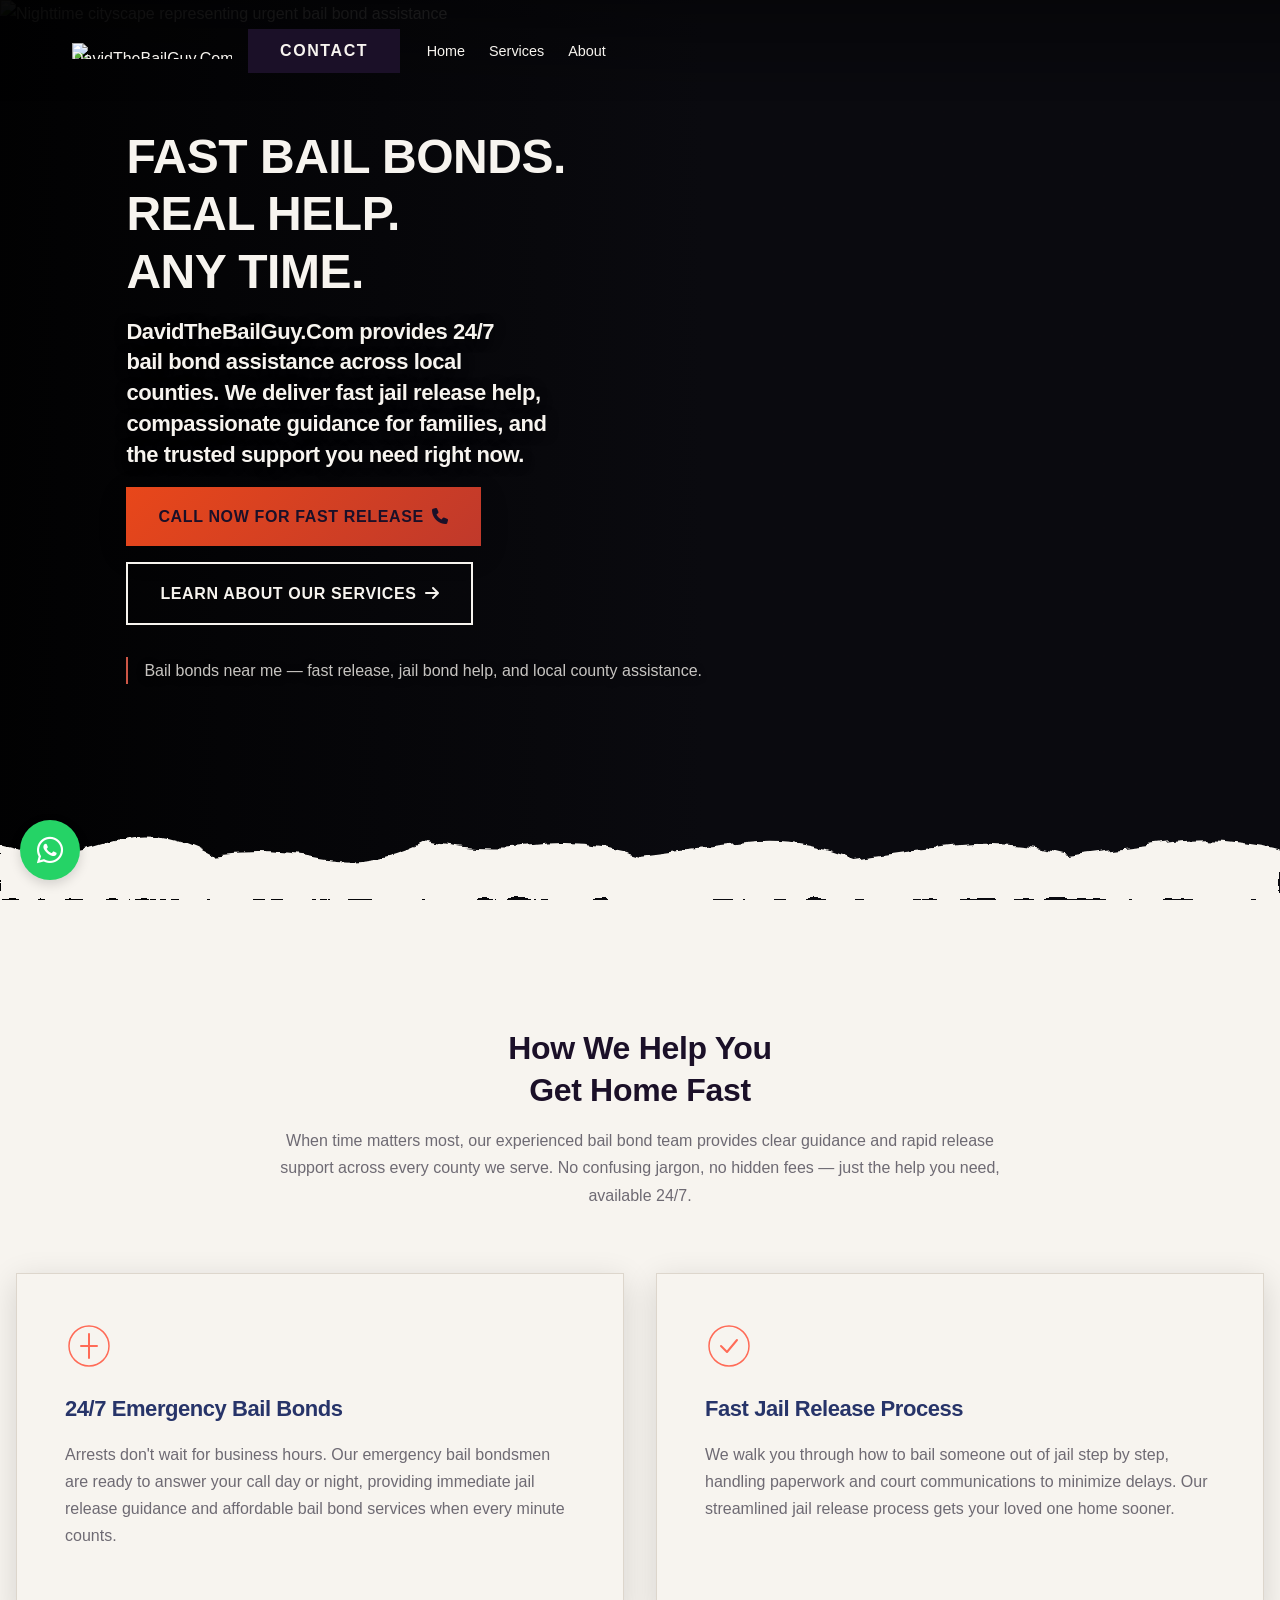
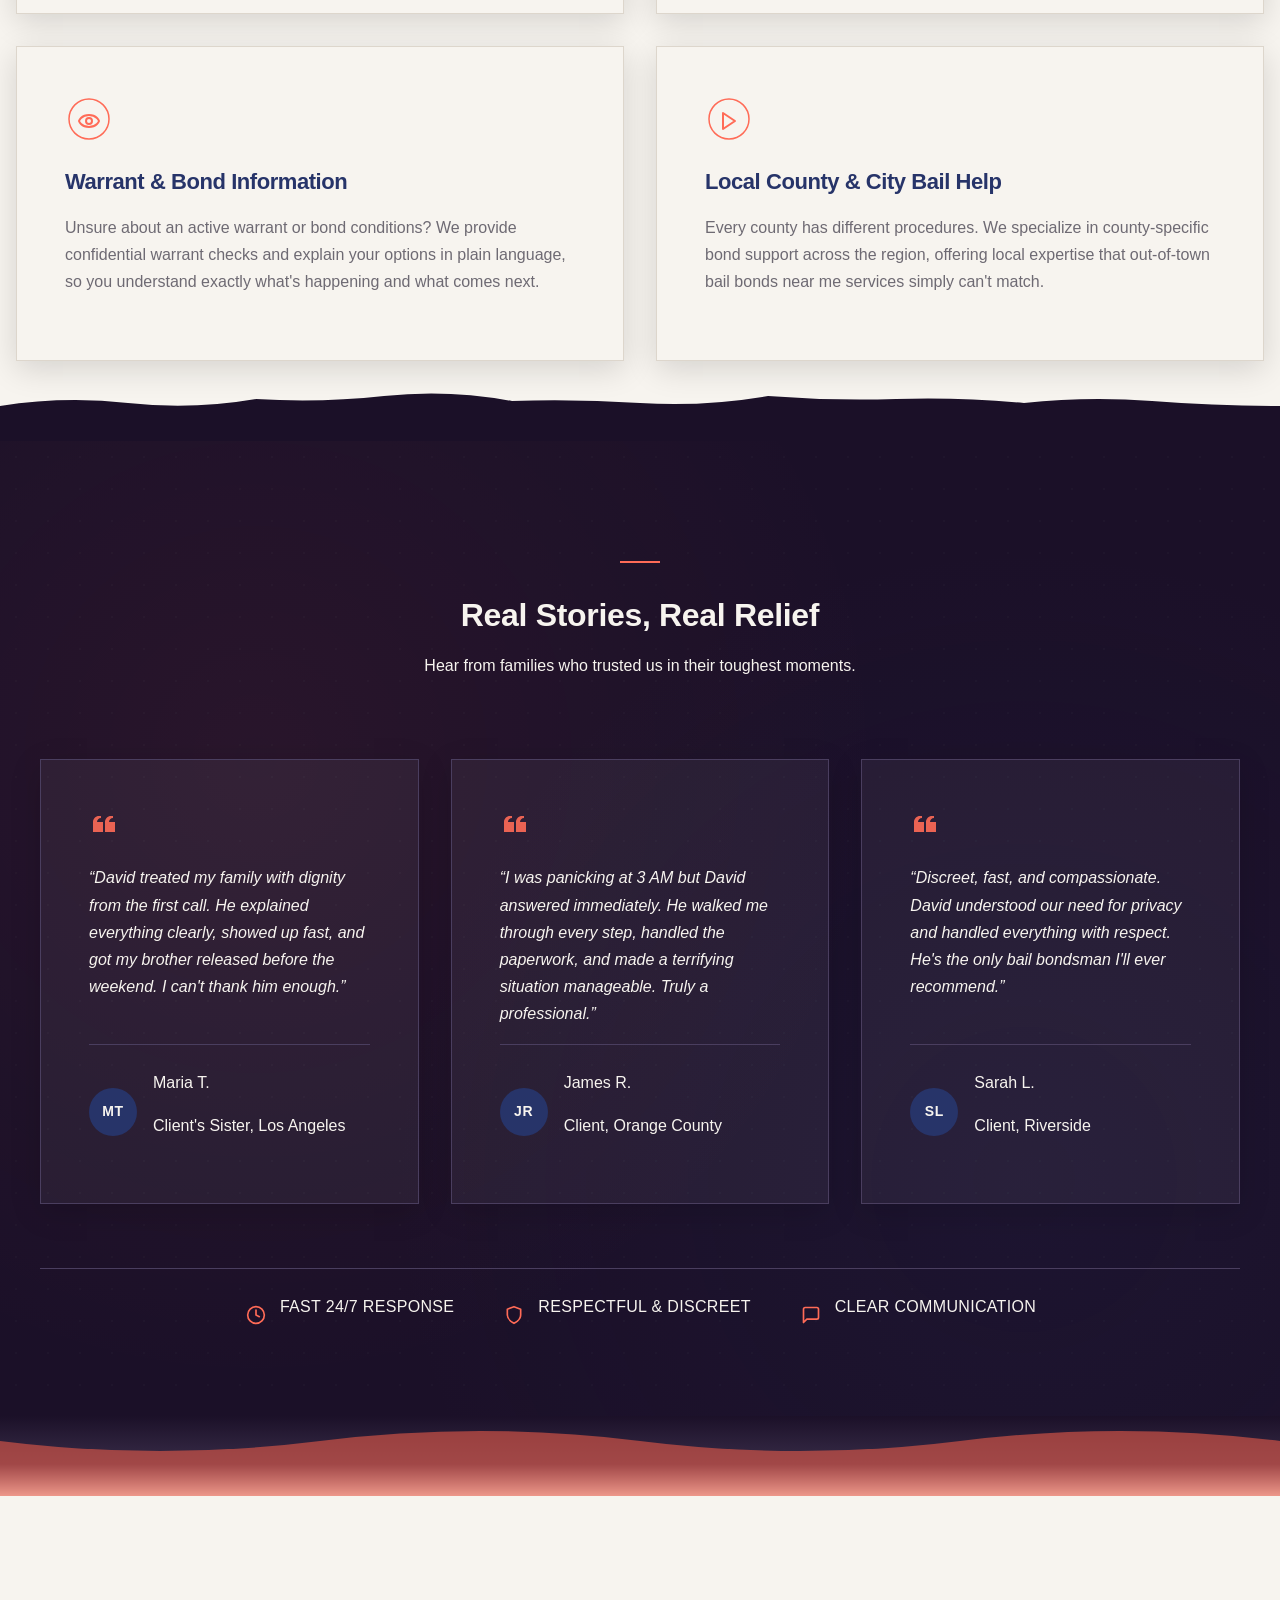
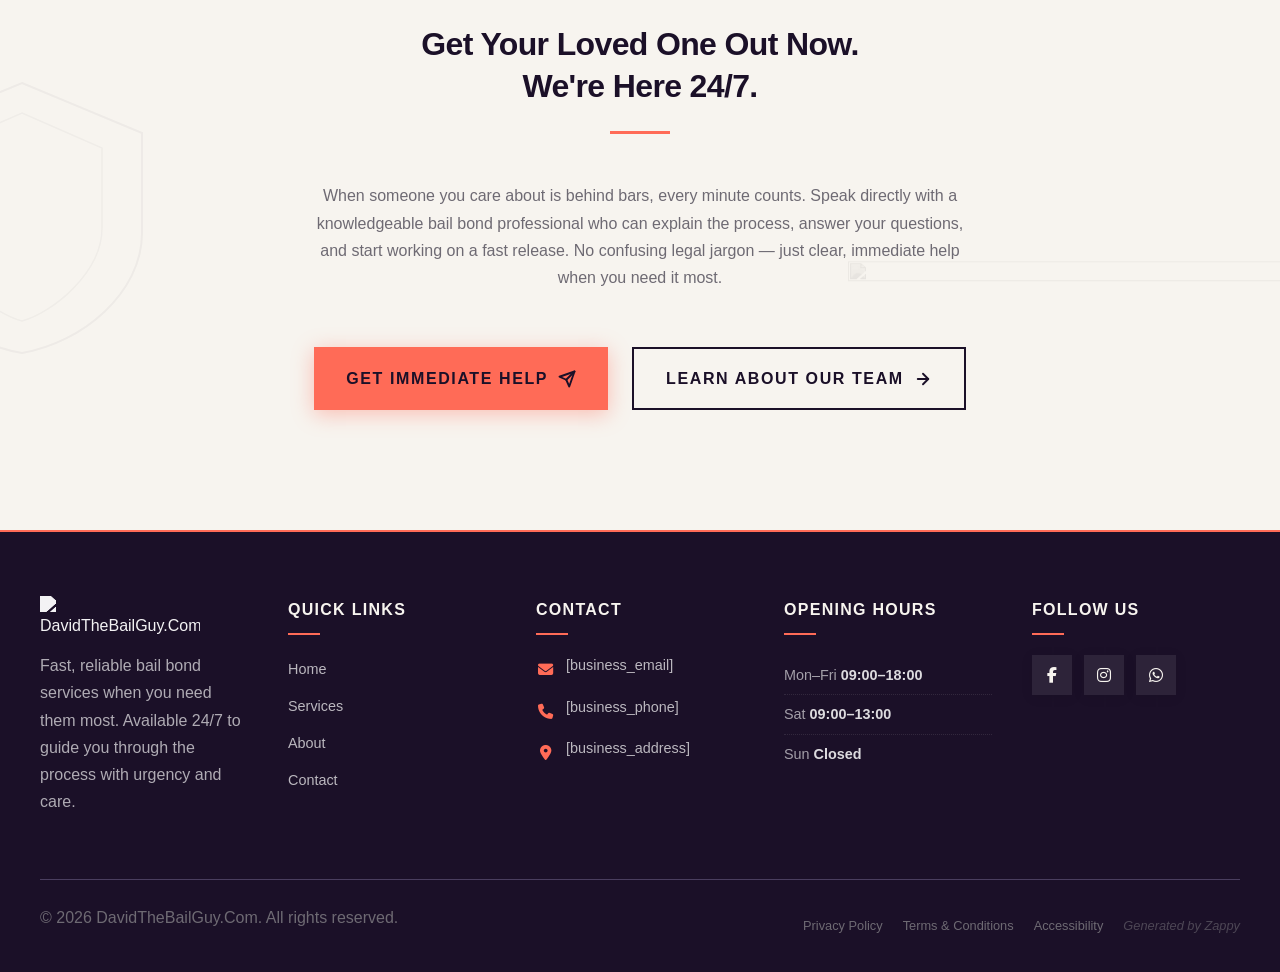
==== index.html @ 0ee485f1 "Initial website commit" ====
<!DOCTYPE html>
<html lang="en">
<head>
    <meta charset="UTF-8">
    <meta name="viewport" content="width=device-width, initial-scale=1.0">
    <meta name="robots" content="index, follow">
    <title>Get Out Fast With 24/7 Bail Bonds Near Me — DavidTheBailGuy.Com</title>
    <meta name="description" content="Need urgent bail bonds near me? DavidTheBailGuy.Com offers affordable, 24-hour bail bond services to get your loved one home fast. Call now for immediate help!">
    <meta name="keywords" content="bail bonds near me, 24 hour bail bondsman, affordable bail bond services, emergency bail assistance, fast bail release">
    
    <!-- Favicons -->
    <link rel="icon" type="image/x-icon" href="/assets/favicon.ico">
    <link rel="icon" type="image/png" sizes="16x16" href="/assets/favicon-16x16.png">
    <link rel="icon" type="image/png" sizes="32x32" href="/assets/favicon-32x32.png">
    <link rel="icon" type="image/png" sizes="48x48" href="/assets/favicon-48x48.png">
    <link rel="icon" type="image/png" sizes="192x192" href="/assets/favicon-192x192.png">
    <link rel="icon" type="image/png" sizes="512x512" href="/assets/favicon-512x512.png">
    <link rel="apple-touch-icon" href="/assets/apple-touch-icon.png">
    <!-- Zappy Analytics -->
<script>
(function() {
  'use strict';
  
  // Configuration
  var config = {
    websiteId: 'b587408a-7cb2-44bc-a51c-7c14b2950f31',
    apiUrl: 'https://api.zappy5.com/api/analytics/track',
    sessionDuration: 30 * 60 * 1000, // 30 minutes
    visitorDuration: 30 * 24 * 60 * 60 * 1000, // 30 days
    trackPageViews: true,
    trackClicks: true,
    trackFormSubmissions: true
  };
  
  // Generate or retrieve persistent visitor ID (30 days)
  function getVisitorId() {
    var visitorKey = 'zappy_visitor_' + config.websiteId;
    var visitor = null;
    
    try {
      visitor = localStorage.getItem(visitorKey);
      if (visitor) {
        var visitorData = JSON.parse(visitor);
        var now = Date.now();
        
        // Check if visitor ID is still valid (30 days)
        if (now - visitorData.created < config.visitorDuration) {
          // Update last seen timestamp
          visitorData.lastSeen = now;
          localStorage.setItem(visitorKey, JSON.stringify(visitorData));
          return visitorData.id;
        }
      }
    } catch (e) {
      console.warn('Zappy Analytics: LocalStorage not available');
    }
    
    // Generate new visitor ID
    var newVisitorId = 'zv_' + Date.now() + '_' + Math.random().toString(36).substr(2, 9);
    
    try {
      localStorage.setItem(visitorKey, JSON.stringify({
        id: newVisitorId,
        created: Date.now(),
        lastSeen: Date.now()
      }));
    } catch (e) {
      // Continue without local storage
    }
    
    return newVisitorId;
  }
  
  // Generate or retrieve session ID (30 minutes)
  function getSessionId() {
    var sessionKey = 'zappy_session_' + config.websiteId;
    var session = null;
    
    try {
      session = sessionStorage.getItem(sessionKey);
      if (session) {
        var sessionData = JSON.parse(session);
        var now = Date.now();
        
        // Check if session is still valid
        if (now - sessionData.timestamp < config.sessionDuration) {
          // Update timestamp
          sessionData.timestamp = now;
          sessionStorage.setItem(sessionKey, JSON.stringify(sessionData));
          return sessionData.id;
        }
      }
    } catch (e) {
      console.warn('Zappy Analytics: SessionStorage not available');
    }
    
    // Generate new session ID
    var newSessionId = 'zs_' + Date.now() + '_' + Math.random().toString(36).substr(2, 9);
    
    try {
      sessionStorage.setItem(sessionKey, JSON.stringify({
        id: newSessionId,
        timestamp: Date.now()
      }));
    } catch (e) {
      // Continue without session storage
    }
    
    return newSessionId;
  }
  
  var visitorId = getVisitorId();
  var sessionId = getSessionId();
  
  // Track an event
  function trackEvent(eventType, data) {
    data = data || {};
    
    var eventData = {
      website_id: config.websiteId,
      event_type: eventType,
      page_path: window.location.pathname,
      referrer: document.referrer || 'direct',
      visitor_id: visitorId,
      session_id: sessionId,
      metadata: data
    };
    
    // Use sendBeacon if available (better for page unload events)
    if (navigator.sendBeacon) {
      var blob = new Blob([JSON.stringify(eventData)], { type: 'application/json' });
      navigator.sendBeacon(config.apiUrl, blob);
    } else {
      // Fallback to fetch
      fetch(config.apiUrl, {
        method: 'POST',
        headers: {
          'Content-Type': 'application/json'
        },
        body: JSON.stringify(eventData),
        keepalive: true
      }).catch(function(error) {
        console.warn('Zappy Analytics: Failed to track event', error);
      });
    }
  }
  
  // Track page view
  if (config.trackPageViews) {
    trackEvent('pageview', {
      title: document.title,
      url: window.location.href
    });
  }
  
  // Track clicks on important elements
  if (config.trackClicks) {
    document.addEventListener('click', function(e) {
      var target = e.target;
      
      // Track button clicks (counted as actions)
      if (target.tagName === 'BUTTON' || target.closest('button')) {
        var button = target.tagName === 'BUTTON' ? target : target.closest('button');
        trackEvent('click', {
          element: 'button',
          text: button.textContent.trim().substring(0, 100),
          id: button.id || null,
          class: button.className || null
        });
      }
      
      // Track link clicks (navigation - not counted as actions)
      else if (target.tagName === 'A' || target.closest('a')) {
        var link = target.tagName === 'A' ? target : target.closest('a');
        trackEvent('navigation', {
          element: 'link',
          text: link.textContent.trim().substring(0, 100),
          href: link.href,
          external: link.hostname !== window.location.hostname
        });
      }
    }, true);
  }
  
  // Track form submissions
  if (config.trackFormSubmissions) {
    document.addEventListener('submit', function(e) {
      var form = e.target;
      
      trackEvent('form_submit', {
        form_id: form.id || null,
        form_name: form.name || null,
        form_action: form.action || null,
        form_method: form.method || 'GET'
      });
    }, true);
  }
  
  // Track time on page (send on page unload)
  var pageLoadTime = Date.now();
  
  window.addEventListener('beforeunload', function() {
    var timeOnPage = Math.floor((Date.now() - pageLoadTime) / 1000); // in seconds
    
    trackEvent('page_unload', {
      time_on_page: timeOnPage,
      page_path: window.location.pathname
    });
  });
  
  // Expose tracking function globally for custom events
  window.zappyAnalytics = {
    track: trackEvent,
    getVisitorId: function() { return visitorId; },
    getSessionId: function() { return sessionId; }
  };
  
})();
</script>
<!-- End Zappy Analytics -->
    <meta property="og:title" content="Get Out Fast With 24/7 Bail Bonds Near Me — DavidTheBailGuy.Com">
    <meta property="og:description" content="Need urgent bail bonds near me? DavidTheBailGuy.Com offers affordable, 24-hour bail bond services to get your loved one home fast. Call now for immediate help!">
    <meta name="twitter:card" content="summary_large_image">
    <meta name="twitter:title" content="Get Out Fast With 24/7 Bail Bonds Near Me — DavidTheBailGuy.Com">
    <meta name="twitter:description" content="Need urgent bail bonds near me? DavidTheBailGuy.Com offers affordable, 24-hour bail bond services to get your loved one home fast. Call now for immediate help!">
    <meta property="og:type" content="website">
  <meta property="og:locale" content="en_US">
  
  
  
  
  
  <link rel="stylesheet" href="https://cdnjs.cloudflare.com/ajax/libs/font-awesome/6.4.0/css/all.min.css">
  <style>
    .skip-link { position: absolute; top: 0; left: 0; transform: translateY(-200%); padding: 12px 18px; background: var(--bg-dark, #1a1a1a); color: var(--text-light, #fff); font-weight: 600; border-radius: 0 0 8px 0; z-index: 10000; }
    .skip-link:focus { transform: none; outline: 2px solid var(--ring, #fff); outline-offset: 2px; }
    :focus-visible { outline: 2px solid var(--ring, currentColor); outline-offset: 3px; }
  </style>


  
    <!-- Favicons -->
    <link rel="icon" type="image/x-icon" href="/assets/favicon.ico">
    <link rel="icon" type="image/png" sizes="16x16" href="/assets/favicon-16x16.png">
    <link rel="icon" type="image/png" sizes="32x32" href="/assets/favicon-32x32.png">
    <link rel="icon" type="image/png" sizes="48x48" href="/assets/favicon-48x48.png">
    <link rel="icon" type="image/png" sizes="192x192" href="/assets/favicon-192x192.png">
    <link rel="icon" type="image/png" sizes="512x512" href="/assets/favicon-512x512.png">
    <link rel="apple-touch-icon" href="/assets/apple-touch-icon.png">
    <!-- Cookie Consent -->
    <link rel="stylesheet" href="https://cdn.jsdelivr.net/npm/vanilla-cookieconsent@3/dist/cookieconsent.css">
    <script src="https://cdn.jsdelivr.net/npm/vanilla-cookieconsent@3/dist/cookieconsent.umd.js"></script>
    <!-- Mickidum Accessibility Toolbar -->
    <script src="https://cdn.jsdelivr.net/gh/mickidum/acc_toolbar/acctoolbar/acctoolbar.min.js"></script>
    <link rel="stylesheet" href="/styles.css">
    <script>window.ZAPPY_WEBSITE_ID = "b587408a-7cb2-44bc-a51c-7c14b2950f31"; window.ZAPPY_API_BASE = "https://api.zappy5.com";</script>

    <style id="zappy-dropdown-submenu-styles">
      /* ========== DESKTOP DROPDOWN SUBMENU STYLES ========== */
      /* Base styles for dropdown submenus - parent must be positioned */
      .nav-menu li:has(.sub-menu), nav li:has(.sub-menu), .navbar li:has(.sub-menu), #navMenu li:has(.sub-menu) { position: relative; }
      /* Submenu base - hidden by default */
      .nav-menu .sub-menu, nav .sub-menu, .navbar .sub-menu, #navMenu .sub-menu { display: block !important; position: absolute !important; top: 100%; left: 0; min-width: 220px; background: white; border-radius: 8px; box-shadow: 0 8px 25px rgba(0,0,0,0.15); padding: 8px 0; opacity: 0; visibility: hidden; transform: translateY(10px); transition: all 0.3s ease; z-index: 1000; list-style: none; pointer-events: none; }
      /* CRITICAL: Desktop hover styles to show dropdown */
      .nav-menu li:hover > .sub-menu, nav li:hover > .sub-menu, .navbar li:hover > .sub-menu, #navMenu li:hover > .sub-menu { opacity: 1 !important; visibility: visible !important; transform: translateY(0) !important; pointer-events: auto !important; }
      /* Submenu item styling */
      .sub-menu li { list-style: none; margin: 0; padding: 0; }
      .sub-menu a { display: block !important; padding: 10px 16px !important; color: var(--text-dark, #333) !important; font-weight: 500; text-decoration: none; white-space: nowrap; transition: background-color 0.2s; }
      .sub-menu .zappy-nav-child > a { padding-left: 28px !important; font-size: 0.9em !important; opacity: 0.85 !important; }
      [dir="rtl"] .sub-menu .zappy-nav-child > a, html[lang="he"] .sub-menu .zappy-nav-child > a, html[lang="ar"] .sub-menu .zappy-nav-child > a { padding-left: 10px !important; padding-right: 28px !important; }
      .sub-menu .zappy-nav-parent > a { font-weight: 600 !important; }
      .sub-menu a:hover { background-color: #f5f5f5; }
      /* RTL (Hebrew/Arabic) dropdown positioning */
      [dir="rtl"] .nav-menu .sub-menu, [dir="rtl"] nav .sub-menu, [dir="rtl"] .navbar .sub-menu, html[lang="he"] .nav-menu .sub-menu, html[lang="he"] nav .sub-menu, html[lang="he"] .navbar .sub-menu, html[lang="ar"] .nav-menu .sub-menu, html[lang="ar"] nav .sub-menu, html[lang="ar"] .navbar .sub-menu { left: auto !important; right: 0 !important; }
      /* Hide empty dropdown menus (exclude catalog sub-menus that use <a> children instead of <li>) */
      .sub-menu:empty, .sub-menu:not(:has(li:not(.zappy-hidden-menu-item))):not(:has(> a)), .sub-menu:not(:has(li)):not(:has(> a)) { display: none !important; opacity: 0 !important; visibility: hidden !important; pointer-events: none !important; }
      /* Desktop: show submenu on Menu Group hover */
      li:has(.menu-group-title):hover > .sub-menu { opacity: 1 !important; visibility: visible !important; transform: translateY(0) !important; pointer-events: auto !important; }
      /* Menu Group title styling */
      .nav-menu > li > .menu-group-title, #navMenu > li > .menu-group-title { display: inline-block; padding: 0.5rem 1rem; cursor: default; user-select: none; }
      
      /* ========== MOBILE SUBMENU STYLES ========== */
      @media (max-width: 768px) {
        .nav-menu .sub-menu, nav .sub-menu, .navbar .sub-menu, #navMenu .sub-menu { position: static !important; transform: none !important; box-shadow: none !important; background: transparent !important; max-height: 0; overflow: hidden; opacity: 0; visibility: hidden; transition: max-height 0.3s ease, opacity 0.3s ease; padding: 0 !important; border-radius: 0 !important; }
        .navbar .sub-menu.mobile-expanded, .nav-menu .sub-menu.mobile-expanded, #navMenu .sub-menu.mobile-expanded { max-height: none !important; overflow-y: visible !important; opacity: 1 !important; visibility: visible !important; padding: 8px 0 8px 16px !important; }
        [dir="rtl"] .sub-menu.mobile-expanded, html[lang="he"] .sub-menu.mobile-expanded { padding: 8px 16px 8px 0 !important; }
        /* Disable hover behavior on mobile */
        .nav-menu li:hover > .sub-menu, nav li:hover > .sub-menu, .navbar li:hover > .sub-menu, #navMenu li:hover > .sub-menu { opacity: 0; visibility: hidden; pointer-events: none; }
        .nav-menu li > .sub-menu.mobile-expanded, nav li > .sub-menu.mobile-expanded, .navbar li > .sub-menu.mobile-expanded, #navMenu li > .sub-menu.mobile-expanded { opacity: 1 !important; visibility: visible !important; pointer-events: auto !important; }
        .nav-menu li:has(.sub-menu), nav li:has(.sub-menu), .navbar li:has(.sub-menu), #navMenu li:has(.sub-menu) { display: flex !important; flex-wrap: wrap !important; align-items: center !important; position: relative !important; min-height: 44px !important; }
        .nav-menu li:has(.sub-menu) > a, nav li:has(.sub-menu) > a, .navbar li:has(.sub-menu) > a, #navMenu li:has(.sub-menu) > a { flex: 1 !important; min-width: 0 !important; }
        .nav-menu li:has(.sub-menu) > .menu-group-title, nav li:has(.sub-menu) > .menu-group-title, .navbar li:has(.sub-menu) > .menu-group-title, #navMenu li:has(.sub-menu) > .menu-group-title { flex: 1 !important; min-width: 0 !important; padding: 0 !important; line-height: inherit !important; }
        .nav-menu li:has(.sub-menu) > .sub-menu, nav li:has(.sub-menu) > .sub-menu, .navbar li:has(.sub-menu) > .sub-menu, #navMenu li:has(.sub-menu) > .sub-menu { flex-basis: 100% !important; width: 100% !important; }
        .nav-menu li:has(.sub-menu) > a [class*="chevron"], .nav-menu li:has(.sub-menu) > a [class*="arrow"], .nav-menu li:has(.sub-menu) > a .fa-chevron-down, .nav-menu li:has(.sub-menu) > a .fa-angle-down, nav li:has(.sub-menu) > a [class*="chevron"], nav li:has(.sub-menu) > a [class*="arrow"], #navMenu li:has(.sub-menu) > a [class*="chevron"], #navMenu li:has(.sub-menu) > a [class*="arrow"] { display: none !important; visibility: hidden !important; }
        .mobile-submenu-toggle { display: flex !important; align-items: center !important; justify-content: center !important; width: 44px !important; height: auto !important; background: transparent !important; border: none !important; cursor: pointer !important; color: var(--text-light) !important; position: static !important; flex-shrink: 0 !important; align-self: stretch !important; z-index: 2 !important; padding: 0 !important; margin: 0 !important; }
        .mobile-submenu-toggle::after { content: '' !important; width: 0 !important; height: 0 !important; border-left: 6px solid transparent !important; border-right: 6px solid transparent !important; border-top: 7px solid currentColor !important; transition: transform 0.3s ease !important; }
        .mobile-submenu-toggle.expanded::after { transform: rotate(180deg) !important; }
        .sub-menu a { padding: 10px 0 !important; display: block !important; color: var(--text-light) !important; white-space: normal !important; }
        .sub-menu .zappy-nav-child > a { padding-left: 28px !important; font-size: 0.9em !important; opacity: 0.85 !important; }
        [dir="rtl"] .sub-menu .zappy-nav-child > a, html[lang="he"] .sub-menu .zappy-nav-child > a, html[lang="ar"] .sub-menu .zappy-nav-child > a { padding-left: 0 !important; padding-right: 28px !important; }
        .sub-menu .zappy-nav-parent > a { font-weight: 600 !important; }
        .nav-menu.active, #navMenu.active { max-width: 100vw !important; overflow-x: hidden !important; box-sizing: border-box !important; }
        .navbar .sub-menu li a, nav.navbar .sub-menu li a, .zappy-products-dropdown .sub-menu a { color: var(--text-light) !important; }
      }
      @media (min-width: 769px) { .mobile-submenu-toggle { display: none !important; } }
    </style>

    <style id="zappy-widget-visibility">
      html[dir="rtl"] .whatsapp-float { right: 20px !important; left: auto !important; }
      html[dir="ltr"] .whatsapp-float, html:not([dir]) .whatsapp-float { left: 20px !important; right: auto !important; }
      html[dir="rtl"] #mic-access-tool-general-button, html[dir="rtl"] .mic-access-tool-general-button,
      html[dir="rtl"] #mic-init-access-tool .mic-access-tool-general-button,
      html[dir="rtl"] #mic-init-access-tool #mic-access-tool-general-button,
      html[dir="rtl"] ._access-icon { left: 20px !important; right: auto !important; }
      html[dir="ltr"] #mic-access-tool-general-button, html[dir="ltr"] .mic-access-tool-general-button,
      html[dir="ltr"] #mic-init-access-tool .mic-access-tool-general-button,
      html[dir="ltr"] #mic-init-access-tool #mic-access-tool-general-button,
      html[dir="ltr"] ._access-icon,
      html:not([dir]) #mic-access-tool-general-button, html:not([dir]) .mic-access-tool-general-button,
      html:not([dir]) #mic-init-access-tool .mic-access-tool-general-button,
      html:not([dir]) #mic-init-access-tool #mic-access-tool-general-button,
      html:not([dir]) ._access-icon { right: 20px !important; left: auto !important; }
      @media (max-width: 768px) { .whatsapp-float { display: flex !important; } }
      @media (min-width: 769px) { .whatsapp-float { display: flex !important; } }
      @media (max-width: 768px) {
        #mic-access-tool-general-button, .mic-access-tool-general-button,
        #mic-init-access-tool .mic-access-tool-general-button, #mic-init-access-tool #mic-access-tool-general-button,
        ._access-icon { display: flex !important; visibility: visible !important; opacity: 1 !important; pointer-events: auto !important; }
        #mic-access-tool-box.opened-mic-access-tool, .mic-access-tool-box.opened-mic-access-tool,
        #mic-init-access-tool #mic-access-tool-box.opened-mic-access-tool {
          visibility: visible !important; opacity: 1 !important; pointer-events: auto !important;
        }
      }
      @media (min-width: 769px) {
        #mic-access-tool-general-button, .mic-access-tool-general-button,
        #mic-init-access-tool .mic-access-tool-general-button, #mic-init-access-tool #mic-access-tool-general-button,
        ._access-icon { display: flex !important; visibility: visible !important; opacity: 1 !important; pointer-events: auto !important; }
        #mic-access-tool-box.opened-mic-access-tool, .mic-access-tool-box.opened-mic-access-tool,
        #mic-init-access-tool #mic-access-tool-box.opened-mic-access-tool {
          visibility: visible !important; opacity: 1 !important; pointer-events: auto !important;
        }
      }
    </style>
</head>
<body>
<a class="skip-link" href="#main">Skip to main content</a>
  <nav class="navbar">   <button class="mobile-toggle" id="mobileToggle" aria-label="Menu">     <svg class="hamburger-icon" width="24" height="24" viewBox="0 0 24 24" fill="none">       <path d="M3 12h18M3 6h18M3 18h18" stroke="currentColor" stroke-width="2" stroke-linecap="round"></path>     </svg>     <svg class="close-icon" width="24" height="24" viewBox="0 0 24 24" fill="none" style="display: none;">       <path d="M18 6L6 18M6 6l12 12" stroke="currentColor" stroke-width="2" stroke-linecap="round"></path>     </svg>   </button>      <button class="phone-header-btn" data-phone="[business_phone]" aria-label="Call">     <svg width="20" height="20" viewBox="0 0 24 24" fill="currentColor">       <path d="M22 16.92v3a2 2 0 0 1-2.18 2 19.79 19.79 0 0 1-8.63-3.07 19.5 19.5 0 0 1-6-6 19.79 19.79 0 0 1-3.07-8.67A2 2 0 0 1 4.11 2h3a2 2 0 0 1 2 1.72 12.84 12.84 0 0 0 .7 2.81 2 2 0 0 1-.45 2.11L8.09 9.91a16 16 0 0 0 6 6l1.27-1.27a2 2 0 0 1 2.11-.45 12.84 12.84 0 0 0 2.81.7A2 2 0 0 1 22 16.92z"></path>     </svg>   </button>    <div class="nav-container">     <div class="nav-brand">       <a href="/" class="logo-link"><img class="logo" src="/assets/site-home-image-1.webp" alt="DavidTheBailGuy.Com"></a>     </div>          <ul class="nav-menu" id="navMenu"><li><a href="/">Home</a></li><li><a href="/services">Services</a></li><li><a href="/about">About</a></li></ul>          <div class="nav-cta-container">       <a href="/contact" class="nav-cta-btn">Contact</a>     </div>   </div> </nav>
<script>

// Navbar Mobile Menu Toggle and Contrast Fix
(function() {
  // Use 'load' event instead of 'DOMContentLoaded' to ensure we run AFTER all other scripts
  window.addEventListener('load', function() {
    
    // FIX MOBILE BUTTON CONTRAST
    // Detect navbar background color and apply contrasting color to mobile buttons
    const navbar = document.querySelector('.navbar, nav, header');
    if (!navbar) {
      console.log('[Navbar] Navbar element not found');
      return;
    }
    
    // DECLARE VARIABLES EARLY to avoid Temporal Dead Zone errors
    // These are used in multiple places below
    let mobileToggle = document.getElementById('mobileToggle') ||
                       document.querySelector('.mobile-toggle') ||
                       document.querySelector('.hamburger') ||
                       document.querySelector('.hamburger-menu') ||
                       document.querySelector('.menu-toggle') ||
                       document.querySelector('.burger-menu') ||
                       document.querySelector('[aria-label="Menu"]') ||
                       document.querySelector('[aria-label="תפריט"]');
    
    const phoneBtn = document.querySelector('.phone-header-btn');
    
    const computedStyle = window.getComputedStyle(navbar);
    let bgColor = computedStyle.backgroundColor;
    
    console.log('[Navbar] Initial navbar background:', bgColor);
    
    // Check if background is transparent or rgba with 0 alpha
    const isTransparent = bgColor === 'transparent' || 
                         bgColor === 'rgba(0, 0, 0, 0)' ||
                         (bgColor.startsWith('rgba') && bgColor.includes(', 0)'));
    
    if (isTransparent) {
      // Check for background-image or gradient
      const bgImage = computedStyle.backgroundImage;
      if (bgImage && bgImage !== 'none') {
        console.log('[Navbar] Navbar has background image/gradient, using dark text');
        bgColor = 'rgb(240, 240, 240)'; // Assume light background
      } else {
        // Transparent navbar - check body background
        const bodyBg = window.getComputedStyle(document.body).backgroundColor;
        console.log('[Navbar] Navbar transparent, using body background:', bodyBg);
        bgColor = bodyBg;
      }
    }
    
    // Calculate luminance to determine if background is light or dark
    const rgb = bgColor.match(/\d+/g);
    if (rgb && rgb.length >= 3) {
      const r = parseInt(rgb[0]);
      const g = parseInt(rgb[1]);
      const b = parseInt(rgb[2]);
      const luminance = (0.299 * r + 0.587 * g + 0.114 * b) / 255;
      
      // Mobile button colors are set by Claude's AI-generated CSS (same as .nav-menu a)
      // No dynamic color overrides needed - colors come from the generated navbar CSS
      console.log('[Navbar] Mobile button colors preserved from Claude CSS (luminance:', luminance.toFixed(2) + ')');
      
      // FIX ICON SIZES - Ensure SVGs are properly sized and visible
      // INJECT CRITICAL CSS TO OVERRIDE ANY CONFLICTING RULES
      const criticalCSS = document.createElement('style');
      criticalCSS.id = 'zappy-mobile-nav-fix';
      const htmlLang = document.documentElement.lang || 'en';
      const htmlDir = document.documentElement.dir || 'ltr';
      // Check both dir attribute AND lang for RTL detection
      // dir="rtl" is the most reliable indicator
      const isRTL = htmlDir === 'rtl' || htmlLang === 'he' || htmlLang === 'ar';
      
      criticalCSS.textContent = `
        /* Hide mobile buttons on desktop, show only on mobile */
        @media (min-width: 769px) {
          .mobile-toggle,
          .phone-header-btn {
            display: none !important;
          }
        }
        
        /* Show and position mobile buttons correctly on mobile */
        @media (max-width: 768px) {
          .navbar,
          nav.navbar {
            min-height: 70px !important;
          }

          .mobile-toggle,
          .phone-header-btn {
            position: absolute !important;
            top: 0 !important;
            bottom: 0 !important;
            margin-top: auto !important;
            margin-bottom: auto !important;
            transform: none !important;
            z-index: 1001 !important;
            display: flex !important;
            align-items: center !important;
            justify-content: center !important;
            width: 36px !important;
            height: 36px !important;
            border-radius: 50% !important;
            border: none !important;
            cursor: pointer !important;
            padding: 6px !important;
            background: none !important;
            color: var(--nav-text, var(--text-light)) !important;
            touch-action: manipulation !important;
            -webkit-tap-highlight-color: transparent !important;
          }

          html[data-zappy-site-type="ecommerce"] .phone-header-btn,
          body[data-zappy-site-type="ecommerce"] .phone-header-btn,
          html[data-zappy-site-type="ecommerce"] header .phone-header-btn,
          html[data-zappy-site-type="ecommerce"] nav .phone-header-btn {
            display: none !important;
            visibility: hidden !important;
            width: 0 !important;
            height: 0 !important;
            min-width: 0 !important;
            overflow: hidden !important;
          }
          
          /* LTR positioning (default): hamburger LEFT, phone RIGHT */
          html:not([dir="rtl"]):not([lang="he"]):not([lang="ar"]) .mobile-toggle,
          html[dir="ltr"] .mobile-toggle {
            left: 12px !important;
            right: auto !important;
          }
          html:not([dir="rtl"]):not([lang="he"]):not([lang="ar"]) .phone-header-btn,
          html[dir="ltr"] .phone-header-btn {
            right: 12px !important;
            left: auto !important;
          }
          
          /* RTL positioning: hamburger RIGHT, phone LEFT */
          html[dir="rtl"] .mobile-toggle,
          html[lang="he"] .mobile-toggle,
          html[lang="ar"] .mobile-toggle {
            right: 12px !important;
            left: auto !important;
          }
          html[dir="rtl"] .phone-header-btn,
          html[lang="he"] .phone-header-btn,
          html[lang="ar"] .phone-header-btn {
            left: 12px !important;
            right: auto !important;
          }
          
          /* CRITICAL: Ensure nav-container has min-height on mobile */
          /* All children are positioned absolutely/fixed on mobile, so height:auto collapses to 0 */
          .nav-container {
            min-height: 70px !important;
            position: relative !important;
          }
          
          /* Ensure SVG icons are properly sized and inherit color */
          .mobile-toggle svg,
          .phone-header-btn svg {
            width: 24px !important;
            height: 24px !important;
            /* Don't force display - let JavaScript control hamburger/close toggle */
          }
          
          /* Reset nav-cta-container on mobile - remove desktop box-shadow/padding */
          /* that creates a visible ghost box when CTA button is hidden */
          .nav-cta-container {
            box-shadow: none !important;
            padding: 0 !important;
          }
          
          /* Hide nav-cta-container entirely on mobile when there's no lang-switcher */
          /* (only the CTA button is inside, and it's hidden on mobile) */
          .nav-cta-container:not(:has(.lang-switcher)) {
            display: none !important;
          }
          
          /* CRITICAL: Prevent hero image fade gradient from bleeding over headline text */
          /* The .image-fade-gradient has bottom: -30px (extends below parent) */
          /* On mobile stacked layout, this overlaps the h1 text below the image */
          .hero-image-column {
            overflow: hidden !important;
          }
          .image-fade-gradient {
            bottom: 0 !important;
          }
          
          /* Hide desktop language switcher on mobile - hamburger menu handles it */
          /* High specificity to override stored CSS */
          .lang-switcher,
          .nav-cta-container .lang-switcher,
          .nav-container .lang-switcher,
          .navbar .lang-switcher,
          .navbar .nav-cta-container .lang-switcher {
            display: none !important;
          }
        }
      `;
      
      // Remove existing fix if present and inject new one
      const existing = document.getElementById('zappy-mobile-nav-fix');
      if (existing) existing.remove();
      document.head.appendChild(criticalCSS);
      
      console.log('[Navbar] Critical CSS injected for mobile nav positioning');
      
      // ONLY apply inline positioning styles on mobile viewport
      // On desktop, the CSS handles hiding these buttons with display: none
      // Inline styles were breaking desktop layout by overriding CSS
      const isMobileViewport = window.innerWidth <= 768;
      
      if (mobileToggle) {
        // Icon sizing applies to all viewports for consistency
        const hamburgerIcon = mobileToggle.querySelector('.hamburger-icon');
        const closeIcon = mobileToggle.querySelector('.close-icon');
        
        if (hamburgerIcon) {
          hamburgerIcon.style.setProperty('width', '24px', 'important');
          hamburgerIcon.style.setProperty('height', '24px', 'important');
          hamburgerIcon.style.setProperty('display', 'block', 'important'); // Show hamburger by default
        }
        if (closeIcon) {
          closeIcon.style.setProperty('width', '24px', 'important');
          closeIcon.style.setProperty('height', '24px', 'important');
          closeIcon.style.setProperty('display', 'none', 'important'); // Hide close icon by default
        }
        
        // ONLY set positioning inline styles on mobile
        if (isMobileViewport) {
          mobileToggle.style.setProperty('position', 'absolute', 'important');
          mobileToggle.style.setProperty('top', '0', 'important');
          mobileToggle.style.setProperty('bottom', '0', 'important');
          mobileToggle.style.setProperty('margin-top', 'auto', 'important');
          mobileToggle.style.setProperty('margin-bottom', 'auto', 'important');
          mobileToggle.style.setProperty('transform', 'none', 'important');
          mobileToggle.style.setProperty('z-index', '1001', 'important');
          
          // Clear any inline left/right so CSS can take over based on html[dir]
          mobileToggle.style.removeProperty('left');
          mobileToggle.style.removeProperty('right');
          
          console.log('[Navbar] Mobile toggle positioning applied (mobile viewport)');
        } else {
          // On desktop, clear any positioning styles to let CSS handle it
          mobileToggle.style.removeProperty('position');
          mobileToggle.style.removeProperty('top');
          mobileToggle.style.removeProperty('transform');
          mobileToggle.style.removeProperty('z-index');
          mobileToggle.style.removeProperty('left');
          mobileToggle.style.removeProperty('right');
          console.log('[Navbar] Desktop viewport - cleared mobile toggle inline positioning');
        }
      }
      
      if (phoneBtn) {
        // Icon sizing applies to all viewports
        const phoneIcon = phoneBtn.querySelector('svg');
        if (phoneIcon) {
          phoneIcon.style.width = '24px';
          phoneIcon.style.height = '24px';
          phoneIcon.setAttribute('width', '24');
          phoneIcon.setAttribute('height', '24');
        }
        
        // ONLY set positioning inline styles on mobile
        if (isMobileViewport) {
          phoneBtn.style.setProperty('position', 'absolute', 'important');
          phoneBtn.style.setProperty('top', '0', 'important');
          phoneBtn.style.setProperty('bottom', '0', 'important');
          phoneBtn.style.setProperty('margin-top', 'auto', 'important');
          phoneBtn.style.setProperty('margin-bottom', 'auto', 'important');
          phoneBtn.style.setProperty('transform', 'none', 'important');
          phoneBtn.style.setProperty('z-index', '1001', 'important');
          
          // Clear any inline left/right so CSS can take over based on html[dir]
          phoneBtn.style.removeProperty('left');
          phoneBtn.style.removeProperty('right');
          
          console.log('[Navbar] Phone button positioning applied (mobile viewport)');
        } else {
          // On desktop, clear any positioning styles to let CSS handle it
          phoneBtn.style.removeProperty('position');
          phoneBtn.style.removeProperty('top');
          phoneBtn.style.removeProperty('transform');
          phoneBtn.style.removeProperty('z-index');
          phoneBtn.style.removeProperty('left');
          phoneBtn.style.removeProperty('right');
          console.log('[Navbar] Desktop viewport - cleared phone button inline positioning');
        }
      }
    } else {
      console.log('[Navbar] Could not parse background color:', bgColor);
    }
    
    // MOBILE MENU TOGGLE
    // Re-query in case DOM changed (mobileToggle already declared at top of function)
    mobileToggle = document.getElementById('mobileToggle') ||
                   document.querySelector('.mobile-toggle') ||
                   document.querySelector('.hamburger') ||
                   document.querySelector('.hamburger-menu') ||
                   document.querySelector('.menu-toggle') ||
                   document.querySelector('.burger-menu') ||
                   document.querySelector('[aria-label="Menu"]') ||
                   document.querySelector('[aria-label="תפריט"]');
    
    // EXPANDED SEARCH: Find nav menu by ID or class
    const navMenu = document.getElementById('navMenu') ||
                  document.querySelector('.nav-menu') ||
                  document.querySelector('.nav-links') ||
                  document.querySelector('nav ul:not(.submenu)');
    
    if (!mobileToggle || !navMenu) {
      console.log('[Navbar] Mobile toggle or menu not found:', { toggle: !!mobileToggle, menu: !!navMenu });
      return;
    }
    
    // Ensure navMenu has ID for CSS targeting
    if (!navMenu.id) {
      navMenu.id = 'navMenu';
    }
    
    console.log('[Navbar] Initializing mobile menu...');
    
    // Remove any existing event listeners by cloning the button
    const newToggle = mobileToggle.cloneNode(true);
    mobileToggle.parentNode.replaceChild(newToggle, mobileToggle);
    
    // Toggle menu handler (shared by click and touchend)
    function handleToggle(e) {
      e.preventDefault();
      e.stopPropagation();
      
      const hamburgerIcon = newToggle.querySelector('.hamburger-icon');
      const closeIcon = newToggle.querySelector('.close-icon');
      const isActive = navMenu.classList.contains('active');
      
      if (isActive) {
        // Close menu
        navMenu.classList.remove('active');
        if (hamburgerIcon) hamburgerIcon.style.setProperty('display', 'block', 'important');
        if (closeIcon) closeIcon.style.setProperty('display', 'none', 'important');
        document.body.style.overflow = '';
        console.log('[Navbar] Menu closed');
      } else {
        // Open menu
        navMenu.classList.add('active');
        if (hamburgerIcon) hamburgerIcon.style.setProperty('display', 'none', 'important');
        if (closeIcon) closeIcon.style.setProperty('display', 'block', 'important');
        document.body.style.overflow = 'hidden';
        console.log('[Navbar] Menu opened');
      }
    }
    
    // Use click for desktop/emulation and touchend as iOS Safari fallback.
    // Prevent double-fire with a timestamp guard.
    var lastToggleTime = 0;
    function guardedToggle(e) {
      var now = Date.now();
      if (now - lastToggleTime < 300) return;
      lastToggleTime = now;
      handleToggle(e);
    }
    
    newToggle.addEventListener('click', guardedToggle);
    newToggle.addEventListener('touchend', guardedToggle);
    
    // Close menu when clicking nav links (but NOT dropdown toggles)
    const navLinks = navMenu.querySelectorAll('a');
    navLinks.forEach(function(link) {
      link.addEventListener('click', function() {
        // Don't close if it's a dropdown child (unless it's a real navigation link)
        if (this.getAttribute('href') === '#') return;
        
        const hamburgerIcon = newToggle.querySelector('.hamburger-icon');
        const closeIcon = newToggle.querySelector('.close-icon');
        
        navMenu.classList.remove('active');
        if (hamburgerIcon) hamburgerIcon.style.setProperty('display', 'block', 'important');
        if (closeIcon) closeIcon.style.setProperty('display', 'none', 'important');
        document.body.style.overflow = '';
        console.log('[Navbar] Menu closed (link clicked)');
      });
    });
    
    // DROPDOWN MENU TOGGLE (for mobile and touch devices)
    var dropdownToggles = navMenu.querySelectorAll('.dropdown-toggle');
    dropdownToggles.forEach(function(toggle) {
      toggle.addEventListener('click', function(e) {
        e.preventDefault();
        e.stopPropagation();
        var parent = this.closest('.nav-dropdown');
        if (!parent) return;
        
        // Close other open dropdowns at the same level
        var siblings = parent.parentNode.querySelectorAll('.nav-dropdown.open');
        siblings.forEach(function(sib) {
          if (sib !== parent) sib.classList.remove('open');
        });
        
        parent.classList.toggle('open');
        console.log('[Navbar] Dropdown toggled:', parent.classList.contains('open') ? 'open' : 'closed');
      });
    });
    
    // Close dropdowns when clicking outside
    document.addEventListener('click', function(e) {
      if (!e.target.closest('.nav-dropdown')) {
        var openDropdowns = document.querySelectorAll('.nav-dropdown.open');
        openDropdowns.forEach(function(dd) { dd.classList.remove('open'); });
      }
    });
    
    console.log('[Navbar] Dropdown handlers initialized for ' + dropdownToggles.length + ' dropdowns');
    
    // Phone button functionality (phoneBtn already declared at top of function)
    if (phoneBtn) {
      phoneBtn.addEventListener('click', function() {
        // Get phone number from placeholder in page or use default
        const phoneLinks = document.querySelectorAll('a[href^="tel:"]');
        const phoneNumber = phoneLinks.length > 0 
          ? phoneLinks[0].getAttribute('href').replace('tel:', '')
          : '[business_phone]';
        
        window.location.href = 'tel:' + phoneNumber;
        console.log('[Navbar] Phone button clicked');
      });
    }
    
    console.log('[Navbar] Mobile menu initialized successfully');
    
    // WhatsApp button visibility is now controlled via CSS (siteSettings).
    // No JS-based desktop hiding — the button is visible on both mobile and desktop by default.
  });
})();

</script>
  
  <main id="main">
    <section data-band-index="0" class="home-hero-section" data-layout-spec="Home-hero" data-hero-type="fullscreen-scrim">
  <!-- Background Image Layer -->
  <div class="home-hero-section__bg-media">
    <img loading="eager" fetchpriority="high" data-hero-bg="true" data-placeholder="home-hero-image-1" data-context="Moody nighttime cityscape with faint courthouse columns, warm bokeh streetlights, and a silhouetted hand holding a smartphone, conveying urgency and legal support. Deep indigo and plum tones, cinematic film grain, subtle fingerprint-paper texture overlay." width="1200" height="600" src="/assets/site-home-hero-image-1.webp" alt="Nighttime cityscape representing urgent bail bond assistance" class="home-hero-section__bg-img">
  </div>

  <!-- Scrim Overlay for Readability -->
  <div class="home-hero-section__scrim" aria-hidden="true"></div>

  <!-- Decorative Texture Layer -->
  <div class="home-hero-section__texture" aria-hidden="true"></div>

  <!-- Content Overlay Group -->
  <div class="home-hero-section__content">
    <h1 class="home-hero-section__headline">
      Fast Bail Bonds.<br>Real Help.<br>Any Time.
    </h1>
    <h3 class="home-hero-section__subtitle">
      DavidTheBailGuy.Com provides 24/7 bail bond assistance across local counties. We deliver fast jail release help, compassionate guidance for families, and the trusted support you need right now.
    </h3>
    <div class="home-hero-section__cta-group">
      <a href="/contact" class="home-hero-section__cta home-hero-section__cta--primary">
        Call Now for Fast Release
        <i class="fa-solid fa-phone" aria-hidden="true"></i>
      </a>
      <a href="/services" class="home-hero-section__cta home-hero-section__cta--secondary">
        Learn About Our Services
        <i class="fa-solid fa-arrow-right" aria-hidden="true"></i>
      </a>
    </div>
    <p class="home-hero-section__seo-tagline">
      Bail bonds near me — fast release, jail bond help, and local county assistance.
    </p>
  </div>

  <!-- Bottom Divider: Torn-Paper Texture Transition -->
  <div class="home-hero-section__divider-wrapper" data-no-icon-edit="true" aria-hidden="true">
    <svg viewBox="0 0 1200 80" preserveAspectRatio="none" xmlns="http://www.w3.org/2000/svg">
      <defs>
        <filter id="torn-texture" x="0" y="0" width="100%" height="100%">
          <feTurbulence type="fractalNoise" baseFrequency="0.04" numOctaves="4" result="noise"></feTurbulence>
          <feDisplacementMap in="SourceGraphic" in2="noise" scale="12" xChannelSelector="R" yChannelSelector="G"></feDisplacementMap>
        </filter>
      </defs>
      <path d="M0,80 L0,25 Q50,40 100,22 T200,35 Q250,28 300,38 T400,20 Q450,32 500,25 T600,35 Q650,28 700,22 T800,38 Q850,30 900,25 T1000,35 Q1050,28 1100,22 T1200,30 L1200,80 Z" fill="var(--bg-light)" filter="url(#torn-texture)"></path>
    </svg>
  </div>
</section>

<section data-band-index="1" class="home-services-section" data-layout-spec="Home-services">
  <div class="home-services-section__container">
    <!-- Intro Block -->
    <div class="home-services-section__intro">
      <h2 class="home-services-section__title">How We Help You<br>Get Home Fast</h2>
      <p class="home-services-section__subtitle">When time matters most, our experienced bail bond team provides clear guidance and rapid release support across every county we serve. No confusing jargon, no hidden fees — just the help you need, available 24/7.</p>
    </div>

    <!-- 2x2 Service Grid -->
    <div class="home-services-section__grid">
      <!-- Card 1 -->
      <article class="home-services-section__card">
        <div class="home-services-section__icon-area">
          <svg data-element-type="icon" data-icon-type="svg" class="home-services-section__icon" viewBox="0 0 48 48" fill="none" xmlns="http://www.w3.org/2000/svg">
            <circle cx="24" cy="24" r="20" stroke="var(--accent)" stroke-width="1.5" fill="none"></circle>
            <path d="M24 12V24M24 24H32M24 24H16M24 24V36" stroke="var(--accent)" stroke-width="2" stroke-linecap="round"></path>
          </svg>
        </div>
        <h3 class="home-services-section__card-title">24/7 Emergency Bail Bonds</h3>
        <p class="home-services-section__card-text">Arrests don't wait for business hours. Our emergency bail bondsmen are ready to answer your call day or night, providing immediate jail release guidance and affordable bail bond services when every minute counts.</p>
      </article>

      <!-- Card 2 -->
      <article class="home-services-section__card">
        <div class="home-services-section__icon-area">
          <svg data-element-type="icon" data-icon-type="svg" class="home-services-section__icon" viewBox="0 0 48 48" fill="none" xmlns="http://www.w3.org/2000/svg">
            <circle cx="24" cy="24" r="20" stroke="var(--accent)" stroke-width="1.5" fill="none"></circle>
            <path d="M16 24L22 30L32 18" stroke="var(--accent)" stroke-width="2" stroke-linecap="round" stroke-linejoin="round"></path>
          </svg>
        </div>
        <h3 class="home-services-section__card-title">Fast Jail Release Process</h3>
        <p class="home-services-section__card-text">We walk you through how to bail someone out of jail step by step, handling paperwork and court communications to minimize delays. Our streamlined jail release process gets your loved one home sooner.</p>
      </article>

      <!-- Card 3 -->
      <article class="home-services-section__card">
        <div class="home-services-section__icon-area">
          <svg data-element-type="icon" data-icon-type="svg" class="home-services-section__icon" viewBox="0 0 48 48" fill="none" xmlns="http://www.w3.org/2000/svg">
            <circle cx="24" cy="24" r="20" stroke="var(--accent)" stroke-width="1.5" fill="none"></circle>
            <path d="M14 26C14 26 16 20 24 20C32 20 34 26 34 26C34 26 32 32 24 32C16 32 14 26 14 26Z" stroke="var(--accent)" stroke-width="2" stroke-linecap="round" stroke-linejoin="round"></path>
            <circle cx="24" cy="26" r="3" stroke="var(--accent)" stroke-width="2"></circle>
          </svg>
        </div>
        <h3 class="home-services-section__card-title">Warrant &amp; Bond Information</h3>
        <p class="home-services-section__card-text">Unsure about an active warrant or bond conditions? We provide confidential warrant checks and explain your options in plain language, so you understand exactly what's happening and what comes next.</p>
      </article>

      <!-- Card 4 -->
      <article class="home-services-section__card">
        <div class="home-services-section__icon-area">
          <svg data-element-type="icon" data-icon-type="svg" class="home-services-section__icon" viewBox="0 0 48 48" fill="none" xmlns="http://www.w3.org/2000/svg">
            <circle cx="24" cy="24" r="20" stroke="var(--accent)" stroke-width="1.5" fill="none"></circle>
            <path d="M18 34V18L30 26L18 34Z" stroke="var(--accent)" stroke-width="2" stroke-linecap="round" stroke-linejoin="round"></path>
          </svg>
        </div>
        <h3 class="home-services-section__card-title">Local County &amp; City Bail Help</h3>
        <p class="home-services-section__card-text">Every county has different procedures. We specialize in county-specific bond support across the region, offering local expertise that out-of-town bail bonds near me services simply can't match.</p>
      </article>
    </div>
  </div>

  <!-- Bottom Divider: Curved paper-rip SVG edge -->
  <div class="home-services-section__divider-wrapper">
    <svg data-no-icon-edit="true" aria-hidden="true" viewBox="0 0 1200 80" preserveAspectRatio="none" xmlns="http://www.w3.org/2000/svg">
      <path d="M0,80 L0,45 Q60,35 120,42 T240,38 Q300,42 360,35 T480,40 Q540,38 600,42 T720,35 Q780,40 840,38 T960,42 Q1020,35 1080,40 T1200,45 L1200,80 Z" fill="var(--bg-dark)"></path>
    </svg>
  </div>
</section>

<section data-band-index="2" class="home-testimonials-section" data-layout-spec="Home-testimonials">
  <div class="home-testimonials-section__container">
    <!-- Section Header -->
    <div class="home-testimonials-section__header">
      <div class="home-testimonials-section__accent-bar" aria-hidden="true"></div>
      <h2 class="home-testimonials-section__title">Real Stories, Real Relief</h2>
      <p class="home-testimonials-section__subtitle">Hear from families who trusted us in their toughest moments.</p>
    </div>

    <!-- Testimonial Cards Grid -->
    <div class="home-testimonials-section__grid">
      <!-- Card 1 -->
      <article class="home-testimonials-section__card">
        <div class="home-testimonials-section__card-quote" aria-hidden="true">
          <svg data-element-type="icon" data-icon-type="svg" width="32" height="32" viewBox="0 0 32 32" fill="currentColor" xmlns="http://www.w3.org/2000/svg">
            <path d="M10 8C6.686 8 4 10.686 4 14v10h10V14H8c0-2.206 1.794-4 4-4V8zm12 0c-3.314 0-6 2.686-6 6v10h10V14h-6c0-2.206 1.794-4 4-4V8z"></path>
          </svg>
        </div>
        <p class="home-testimonials-section__card-text">“David treated my family with dignity from the first call. He explained everything clearly, showed up fast, and got my brother released before the weekend. I can't thank him enough.”</p>
        <div class="home-testimonials-section__card-author">
          <div class="home-testimonials-section__card-avatar" aria-hidden="true">
            <span>MT</span>
          </div>
          <div>
            <p class="home-testimonials-section__card-name">Maria T.</p>
            <p class="home-testimonials-section__card-role">Client's Sister, Los Angeles</p>
          </div>
        </div>
      </article>

      <!-- Card 2 -->
      <article class="home-testimonials-section__card">
        <div class="home-testimonials-section__card-quote" aria-hidden="true">
          <svg data-element-type="icon" data-icon-type="svg" width="32" height="32" viewBox="0 0 32 32" fill="currentColor" xmlns="http://www.w3.org/2000/svg">
            <path d="M10 8C6.686 8 4 10.686 4 14v10h10V14H8c0-2.206 1.794-4 4-4V8zm12 0c-3.314 0-6 2.686-6 6v10h10V14h-6c0-2.206 1.794-4 4-4V8z"></path>
          </svg>
        </div>
        <p class="home-testimonials-section__card-text">“I was panicking at 3 AM but David answered immediately. He walked me through every step, handled the paperwork, and made a terrifying situation manageable. Truly a professional.”</p>
        <div class="home-testimonials-section__card-author">
          <div class="home-testimonials-section__card-avatar" aria-hidden="true">
            <span>JR</span>
          </div>
          <div>
            <p class="home-testimonials-section__card-name">James R.</p>
            <p class="home-testimonials-section__card-role">Client, Orange County</p>
          </div>
        </div>
      </article>

      <!-- Card 3 -->
      <article class="home-testimonials-section__card">
        <div class="home-testimonials-section__card-quote" aria-hidden="true">
          <svg data-element-type="icon" data-icon-type="svg" width="32" height="32" viewBox="0 0 32 32" fill="currentColor" xmlns="http://www.w3.org/2000/svg">
            <path d="M10 8C6.686 8 4 10.686 4 14v10h10V14H8c0-2.206 1.794-4 4-4V8zm12 0c-3.314 0-6 2.686-6 6v10h10V14h-6c0-2.206 1.794-4 4-4V8z"></path>
          </svg>
        </div>
        <p class="home-testimonials-section__card-text">“Discreet, fast, and compassionate. David understood our need for privacy and handled everything with respect. He's the only bail bondsman I'll ever recommend.”</p>
        <div class="home-testimonials-section__card-author">
          <div class="home-testimonials-section__card-avatar" aria-hidden="true">
            <span>SL</span>
          </div>
          <div>
            <p class="home-testimonials-section__card-name">Sarah L.</p>
            <p class="home-testimonials-section__card-role">Client, Riverside</p>
          </div>
        </div>
      </article>
    </div>

    <!-- Trust Sub-Row -->
    <div class="home-testimonials-section__trust-row">
      <div class="home-testimonials-section__trust-item">
        <span class="home-testimonials-section__trust-icon" aria-hidden="true">
          <svg data-element-type="icon" data-icon-type="svg" width="20" height="20" viewBox="0 0 24 24" fill="none" stroke="currentColor" stroke-width="2" stroke-linecap="round" stroke-linejoin="round"><circle cx="12" cy="12" r="10"></circle><polyline points="12 6 12 12 16 14"></polyline></svg>
        </span>
        <p class="home-testimonials-section__trust-label">Fast 24/7 Response</p>
      </div>
      <div class="home-testimonials-section__trust-item">
        <span class="home-testimonials-section__trust-icon" aria-hidden="true">
          <svg data-element-type="icon" data-icon-type="svg" width="20" height="20" viewBox="0 0 24 24" fill="none" stroke="currentColor" stroke-width="2" stroke-linecap="round" stroke-linejoin="round"><path d="M12 22s8-4 8-10V5l-8-3-8 3v7c0 6 8 10 8 10z"></path></svg>
        </span>
        <p class="home-testimonials-section__trust-label">Respectful &amp; Discreet</p>
      </div>
      <div class="home-testimonials-section__trust-item">
        <span class="home-testimonials-section__trust-icon" aria-hidden="true">
          <svg data-element-type="icon" data-icon-type="svg" width="20" height="20" viewBox="0 0 24 24" fill="none" stroke="currentColor" stroke-width="2" stroke-linecap="round" stroke-linejoin="round"><path d="M21 15a2 2 0 0 1-2 2H7l-4 4V5a2 2 0 0 1 2-2h14a2 2 0 0 1 2 2z"></path></svg>
        </span>
        <p class="home-testimonials-section__trust-label">Clear Communication</p>
      </div>
    </div>
  </div>

  <!-- Bottom Divider: Layered Gradient Band -->
  <div class="home-testimonials-section__divider-wrapper" aria-hidden="true">
    <svg data-no-icon-edit="true" aria-hidden="true" viewBox="0 0 1200 80" preserveAspectRatio="none" xmlns="http://www.w3.org/2000/svg">
      <defs>
        <linearGradient id="testimonialDividerGrad" x1="0%" y1="0%" x2="0%" y2="100%">
          <stop offset="0%" stop-color="var(--bg-dark)" stop-opacity="1"></stop>
          <stop offset="60%" stop-color="#3A2E4A" stop-opacity="0.9"></stop>
          <stop offset="100%" stop-color="var(--bg-light)" stop-opacity="1"></stop>
        </linearGradient>
      </defs>
      <rect x="0" y="0" width="1200" height="80" fill="url(#testimonialDividerGrad)"></rect>
      <path d="M0,80 L0,25 Q150,45 300,25 T600,25 Q750,45 900,25 T1200,25 L1200,80 Z" fill="#E85A48" opacity="0.6"></path>
    </svg>
  </div>
</section>

<section data-band-index="3" class="home-cta-section" data-layout-spec="Home-cta">
  <div class="home-cta-section__container">
    <h2 class="home-cta-section__heading">Get Your Loved One Out Now.<br>We're Here 24/7.</h2>
    <p class="home-cta-section__text">When someone you care about is behind bars, every minute counts. Speak directly with a knowledgeable bail bond professional who can explain the process, answer your questions, and start working on a fast release. No confusing legal jargon — just clear, immediate help when you need it most.</p>
    <div class="home-cta-section__buttons">
      <a href="/contact" class="home-cta-section__btn home-cta-section__btn--primary">
        Get Immediate Help
        <svg data-element-type="icon" data-icon-type="svg" width="18" height="18" viewBox="0 0 24 24" fill="none" stroke="currentColor" stroke-width="2.5" stroke-linecap="round" stroke-linejoin="round"><path d="M22 2L11 13"></path><path d="M22 2L15 22L11 13L2 9L22 2Z"></path></svg>
      </a>
      <a href="/about" class="home-cta-section__btn home-cta-section__btn--secondary">
        Learn About Our Team
        <svg data-element-type="icon" data-icon-type="svg" width="18" height="18" viewBox="0 0 24 24" fill="none" stroke="currentColor" stroke-width="2.5" stroke-linecap="round" stroke-linejoin="round"><path d="M5 12H19"></path><path d="M12 5L19 12L12 19"></path></svg>
      </a>
    </div>
  </div>
  <div class="home-cta-section__city-tile" aria-hidden="true">
    <img loading="lazy" decoding="async" data-placeholder="home-cta-image-1" data-context="Duotone city skyline at night in deep plum and warm amber tones, architectural silhouette with atmospheric glow, legal services bail bonds brand imagery" width="600" height="400" src="/assets/site-home-cta-image-1.webp" alt="">
  </div>
  <div class="home-cta-section__shield-watermark" aria-hidden="true">
    <svg data-no-icon-edit="true" aria-hidden="true" viewBox="0 0 300 300" xmlns="http://www.w3.org/2000/svg">
      <path d="M150,20 L270,70 L270,170 C270,230 210,280 150,290 C90,280 30,230 30,170 L30,70 Z" fill="none" stroke="currentColor" stroke-width="2" opacity="0.04"></path>
      <path d="M150,50 L230,85 L230,165 C230,210 180,250 150,258 C120,250 70,210 70,165 L70,85 Z" fill="none" stroke="currentColor" stroke-width="1.5" opacity="0.03"></path>
    </svg>
  </div>
</section>
  </main>
  
  <footer class="site-footer">
  <div class="footer-container">
    <div class="footer-grid">
      <!-- Company Info -->
      <div class="footer-col footer-company-col">
        <img src="/assets/davidthebailguy-com-legal-services-bail-bonds-logo.webp" alt="DavidTheBailGuy.Com" class="logo">
        <p class="footer-blurb">Fast, reliable bail bond services when you need them most. Available 24/7 to guide you through the process with urgency and care.</p>
      </div>

      <!-- Quick Links -->
      <div class="footer-col footer-links-col">
        <h4>Quick Links</h4>
        <ul class="footer-links">
          <li><a href="/">Home</a></li>
          <li><a href="/services">Services</a></li>
          <li><a href="/about">About</a></li>
          <li><a href="/contact">Contact</a></li>
        </ul>
      </div>

      <!-- Contact Info -->
      <div class="footer-col footer-contact-col">
        <h4>Contact</h4>
        <ul class="footer-contact">
          <li>
            <span class="contact-icon"><i class="fas fa-envelope"></i></span>
            <span class="contact-text"><a href="mailto:[business_email]">[business_email]</a></span>
          </li>
          <li>
            <span class="contact-icon"><i class="fas fa-phone"></i></span>
            <span class="contact-text"><a href="tel:[business_phone]">[business_phone]</a></span>
          </li>
          <li><a href="/"><span class="contact-icon"><i class="fas fa-map-marker-alt"></i></span>
            <span class="contact-text">[business_address]</span></a></li>
        </ul>
      </div>

      <!-- Business Hours -->
      <div class="footer-col footer-hours-col">
        <h4>Opening Hours</h4>
        <ul class="footer-hours">
          <li><a href="/"><span class="hours-day">Mon–Fri</span> <span class="hours-time">09:00–18:00</span></a></li>
          <li><a href="/"><span class="hours-day">Sat</span> <span class="hours-time">09:00–13:00</span></a></li>
          <li><a href="/"><span class="hours-day">Sun</span> <span class="hours-time">Closed</span></a></li>
        </ul>
      </div>

      <!-- Social Media -->
      <div class="footer-col footer-social-col">
        <h4>Follow Us</h4>
        <div class="footer-social">
          <a href="#" aria-label="Facebook" data-zappy-social-placeholder="true"><i class="fab fa-facebook-f"></i></a>
          <a href="#" aria-label="Instagram" data-zappy-social-placeholder="true"><i class="fab fa-instagram"></i></a>
          <a href="#" aria-label="WhatsApp" data-zappy-social-placeholder="true"><i class="fab fa-whatsapp"></i></a>
        </div>
      </div>
    </div>

    <!-- Bottom Bar -->
    <div class="footer-bottom">
      <p class="footer-copyright">© 2026 DavidTheBailGuy.Com. All rights reserved.</p>
      <div class="footer-bottom-links">
        <a href="/privacy">Privacy Policy</a>
        <a href="/terms">Terms &amp; Conditions</a>
        <a href="/accessibility">Accessibility</a>
        <a href="https://zappy5.com" target="_blank" class="zappy-attribution">Generated by Zappy</a>
      </div>
    </div>
  </div>
</footer>
  
  <a href="https://wa.me/[whatsapp_handle]" class="whatsapp-float" aria-label="WhatsApp">
    <i class="fab fa-whatsapp"></i>
  </a>
  
  <div data-integration="accessibility:toolbar"></div>

    <script src="/script.js"></script>

    <script id="zappy-mobile-submenu-script">
    (function() {
      function initMobileSubmenuToggles() {
        if (window.innerWidth > 768) {
          document.querySelectorAll('.mobile-submenu-toggle').forEach(function(btn) { btn.remove(); });
          document.querySelectorAll('.sub-menu.mobile-expanded').forEach(function(menu) { menu.classList.remove('mobile-expanded'); });
          return;
        }
        var items = document.querySelectorAll('.nav-menu li:has(.sub-menu), nav li:has(.sub-menu), .navbar li:has(.sub-menu), #navMenu li:has(.sub-menu)');
        items.forEach(function(li) {
          if (li.querySelector('.mobile-submenu-toggle')) return;
          var submenu = li.querySelector('.sub-menu');
          var parentLink = li.querySelector(':scope > a');
          if (!submenu || !parentLink) return;
          var toggleBtn = document.createElement('button');
          toggleBtn.className = 'mobile-submenu-toggle';
          toggleBtn.setAttribute('aria-label', 'Toggle submenu');
          toggleBtn.setAttribute('type', 'button');
          parentLink.insertAdjacentElement('afterend', toggleBtn);
          toggleBtn.addEventListener('click', function(e) {
            e.preventDefault(); e.stopPropagation();
            document.querySelectorAll('.sub-menu.mobile-expanded').forEach(function(menu) {
              if (menu !== submenu) { menu.classList.remove('mobile-expanded'); var t = menu.parentElement.querySelector('.mobile-submenu-toggle'); if(t) t.classList.remove('expanded'); }
            });
            submenu.classList.toggle('mobile-expanded');
            toggleBtn.classList.toggle('expanded');
          });
        });
      }
      if (document.readyState === 'loading') { document.addEventListener('DOMContentLoaded', initMobileSubmenuToggles); }
      else { initMobileSubmenuToggles(); }
      var resizeTimer; window.addEventListener('resize', function() { clearTimeout(resizeTimer); resizeTimer = setTimeout(initMobileSubmenuToggles, 250); });
      // Re-initialize when mobile menu becomes visible (MutationObserver)
      var observer = new MutationObserver(function(mutations) {
        mutations.forEach(function(mutation) {
          if (mutation.type === 'attributes') {
            var target = mutation.target;
            if (target.classList && (target.classList.contains('active') || target.classList.contains('open'))) {
              setTimeout(initMobileSubmenuToggles, 100);
            }
          }
        });
      });
      setTimeout(function() {
        document.querySelectorAll('.mobile-menu, .nav-menu, #navMenu, nav').forEach(function(menu) {
          observer.observe(menu, { attributes: true, attributeFilter: ['class', 'style'] });
        });
      }, 500);
    })();
    </script>

    <script id="zappy-navbar-scroll-effect">
    (function(){
      var nb=document.querySelector('nav.navbar,.navbar:not(.zappy-catalog-menu)');
      var cm=document.querySelector('.zappy-catalog-menu,#zappy-catalog-menu');
      if(!nb)return;
      var fb='rgba(247,244,239,0.85)';
      var th=60;
      var rs=getComputedStyle(document.documentElement);
      var td=rs.getPropertyValue('--text-dark').trim()||'#1a1a1a';
      var tl=rs.getPropertyValue('--text-light').trim()||'#ffffff';
      var st=true?td:tl;
      nb.style.transition='background 0.3s ease,backdrop-filter 0.3s ease,-webkit-backdrop-filter 0.3s ease,box-shadow 0.3s ease';
      if(cm)cm.style.transition='background 0.3s ease,backdrop-filter 0.3s ease,-webkit-backdrop-filter 0.3s ease';
      var neSel='a,.navbar-brand,.navbar-brand a,.dropdown-toggle,.mobile-toggle,.phone-header-btn,.mobile-hamburger-btn,.mobile-close-btn,.mobile-submenu-toggle,.nav-link';
      var skipCls=['cart-link','login-link','nav-search-toggle','search-toggle'];
      function sTC(c,clr){var els=c.querySelectorAll(neSel);for(var i=0;i<els.length;i++){var sk=false;if(els[i].closest('.sub-menu')||els[i].closest('.dropdown-menu')){sk=true;}for(var j=0;j<skipCls.length;j++){if(els[i].classList.contains(skipCls[j])){sk=true;break;}}if(!sk)els[i].style.setProperty('color',clr,'important');}}
      function cTC(c){var els=c.querySelectorAll(neSel);for(var i=0;i<els.length;i++){if(els[i].closest('.sub-menu')||els[i].closest('.dropdown-menu'))continue;els[i].style.removeProperty('color');}}
      function applyScrolled(){
        nb.classList.add('scrolled');
        if(window.innerWidth>768){
          nb.style.setProperty('--frosted-text',st);
          nb.style.setProperty('background-image','none','important');
          nb.style.setProperty('background-color',fb,'important');
          nb.style.backdropFilter='blur(12px)';nb.style.webkitBackdropFilter='blur(12px)';nb.style.boxShadow='0 2px 16px rgba(0,0,0,0.12)';
          sTC(nb,st);
        }
        if(cm){cm.classList.add('scrolled');if(window.innerWidth>768){cm.style.setProperty('background',fb,'important');cm.style.setProperty('backdrop-filter','blur(12px)','important');cm.style.setProperty('-webkit-backdrop-filter','blur(12px)','important');sTC(cm,st);}}
      }
      function onS(){
        if(window._zappyNavNoDarkHero) return;
        if(window.innerWidth<=768){nb.classList.remove('scrolled');cTC(nb);if(cm){cm.classList.remove('scrolled');cTC(cm);}return;}
        var y=window.scrollY||window.pageYOffset;
        if(y>th){
          nb.classList.add('scrolled');nb.style.setProperty('background-color',fb,'important');nb.style.setProperty('background-image','none','important');
          nb.style.setProperty('--frosted-text',st);nb.style.backdropFilter='blur(12px)';nb.style.webkitBackdropFilter='blur(12px)';nb.style.boxShadow='0 2px 16px rgba(0,0,0,0.12)';
          sTC(nb,st);
          if(cm){cm.classList.add('scrolled');cm.style.setProperty('background',fb,'important');cm.style.setProperty('backdrop-filter','blur(12px)','important');cm.style.setProperty('-webkit-backdrop-filter','blur(12px)','important');sTC(cm,st);}
        }else{
          nb.classList.remove('scrolled');nb.style.setProperty('background-color','transparent','important');nb.style.removeProperty('background-image');
          nb.style.removeProperty('--frosted-text');nb.style.backdropFilter='none';nb.style.webkitBackdropFilter='none';nb.style.boxShadow='none';
          cTC(nb);
          if(cm){cm.classList.remove('scrolled');cm.style.setProperty('background','transparent','important');cm.style.setProperty('backdrop-filter','none','important');cm.style.setProperty('-webkit-backdrop-filter','none','important');cTC(cm);}
        }
      }
      function sLum(rv,gv,bv){rv/=255;gv/=255;bv/=255;rv=rv<=0.03928?rv/12.92:Math.pow((rv+0.055)/1.055,2.4);gv=gv<=0.03928?gv/12.92:Math.pow((gv+0.055)/1.055,2.4);bv=bv<=0.03928?bv/12.92:Math.pow((bv+0.055)/1.055,2.4);return 0.2126*rv+0.7152*gv+0.0722*bv;}
      window.addEventListener('scroll',onS,{passive:true});
      window.addEventListener('resize',onS,{passive:true});
      onS();
      var heroEl=document.querySelector('section[class*="hero"],[data-hero-type],main:not(.courses-page-main)>section:first-child');
      var hasDH=false;
      if(heroEl){var hCs=getComputedStyle(heroEl);var hBI=hCs.backgroundImage;if(hBI&&hBI!=='none'){if(hBI.indexOf('url(')!==-1){var hM2=hCs.backgroundColor.match(/\d+/g);if(hM2&&hM2.length>=3){hasDH=sLum(parseInt(hM2[0]),parseInt(hM2[1]),parseInt(hM2[2]))<0.4;}else{hasDH=true;}}else if(hBI.indexOf('gradient')!==-1){var cM=hBI.match(/rgba?\(\s*(\d+)\s*,\s*(\d+)\s*,\s*(\d+)/g);if(cM&&cM.length>0){var tLm=0;for(var ci=0;ci<cM.length;ci++){var pts=cM[ci].match(/\d+/g);tLm+=sLum(parseInt(pts[0]),parseInt(pts[1]),parseInt(pts[2]));}hasDH=(tLm/cM.length)<0.4;}else{hasDH=true;}}else{hasDH=true;}}else{var hM=hCs.backgroundColor.match(/\d+/g);if(hM&&hM.length>=3){hasDH=sLum(parseInt(hM[0]),parseInt(hM[1]),parseInt(hM[2]))<0.4;}}}
      if(!hasDH){window.removeEventListener('scroll',onS);window.removeEventListener('resize',onS);applyScrolled();window._zappyNavNoDarkHero=true;}
    })();
    </script>
</body>
</html>
---- styles.css ----
/* Self-hosted fonts (Inter + Rubik for multi-language support) */

/* Inter font (English / LTR languages) */
@font-face {
  font-family: 'Inter';
  font-style: normal;
  font-weight: 400;
  font-display: swap;
  src: url('assets/fonts/Inter-Regular.woff2') format('woff2');
}

@font-face {
  font-family: 'Inter';
  font-style: normal;
  font-weight: 500;
  font-display: swap;
  src: url('assets/fonts/Inter-Medium.woff2') format('woff2');
}

@font-face {
  font-family: 'Inter';
  font-style: normal;
  font-weight: 600;
  font-display: swap;
  src: url('assets/fonts/Inter-SemiBold.woff2') format('woff2');
}

@font-face {
  font-family: 'Inter';
  font-style: normal;
  font-weight: 700;
  font-display: swap;
  src: url('assets/fonts/Inter-Bold.woff2') format('woff2');
}

/* Rubik font (Hebrew / RTL languages) */
@font-face {
  font-family: 'Rubik';
  font-style: normal;
  font-weight: 400;
  font-display: swap;
  src: url('assets/fonts/Rubik-Regular.woff2') format('woff2');
}

@font-face {
  font-family: 'Rubik';
  font-style: normal;
  font-weight: 500;
  font-display: swap;
  src: url('assets/fonts/Rubik-Medium.woff2') format('woff2');
}

@font-face {
  font-family: 'Rubik';
  font-style: normal;
  font-weight: 600;
  font-display: swap;
  src: url('assets/fonts/Rubik-SemiBold.woff2') format('woff2');
}

@font-face {
  font-family: 'Rubik';
  font-style: normal;
  font-weight: 700;
  font-display: swap;
  src: url('assets/fonts/Rubik-Bold.woff2') format('woff2');
}
:root {
  --primary: #1B1028;
  --secondary: #273469;
  --accent: #FF6B57;
  --bg-light: #F7F4EF;
  --bg-dark: #1B1028;
  --text-dark: #1B1028;
  --text-light: #F7F4EF;
  --text-muted: #6E6A73;
  --border-light: #DDD6CC;
  --border-dark: #4A3E5F;
  --nav-bg: transparent;
  --nav-text: #F7F4EF;
  --nav-text-hover: #F6BD60;
  --radius-sm: 0px;
  --radius-card: 0px;
  --radius-btn: 0px;
  --radius-img: 0px;
  --radius-badge: 0px;
  --radius-input: 0px;
  --shadow-subtle: 0 2px 12px rgba(0,0,0,0.08);
  --shadow-card: 0 8px 30px rgba(0,0,0,0.14);
  --shadow-elevated: 0 8px 30px rgba(0,0,0,0.14);
  --shadow-btn-hover: 0 8px 30px rgba(0,0,0,0.14);
  --spacing-section: 120px;
  --spacing-section-mobile: 80px;
  --spacing-card-padding: 48px;
  --spacing-card-gap: 32px;
  --spacing-element-gap: 24px;
  --transition-default: all 0.3s ease;
  --transition-hover: all 0.3s ease;
  --gradient-primary: linear-gradient(135deg, #E8471A 0%, #C0392B 100%);
  --gradient-goldShine: linear-gradient(90deg, #E8471A 0%, #FF6B35 50%, #E8471A 100%);
  --gradient-secondary: linear-gradient(180deg, #1A1A28 0%, #0A0A0F 100%);
  --gradient-goldAccent: linear-gradient(135deg, #FF5722 0%, #E8471A 100%);
  --gradient-darkSection: linear-gradient(180deg, #0A0A0F 0%, #111118 100%);
  --gradient-overlayDark: linear-gradient(to right, rgba(0,0,0,0.85) 0%, rgba(0,0,0,0.4) 60%, rgba(0,0,0,0.1) 100%);
  --gradient-lightSection: linear-gradient(180deg, #111118 0%, #1A1A28 100%);
  --gradient-overlayLight: linear-gradient(180deg, rgba(10,10,15,0.0) 0%, rgba(10,10,15,0.95) 100%);
}

*, *::before, *::after {
  box-sizing: border-box;
  margin: 0;
  padding: 0;
}

html {
  font-size: 16px !important;
  -webkit-text-size-adjust: 100%;
  -moz-text-size-adjust: 100%;
  text-size-adjust: 100%;
}

body {
  font-size: 16px !important;
  line-height: 1.7 !important;
  font-family: 'Inter', sans-serif;
  color: var(--text-dark);
  background-color: var(--bg-light);
  -webkit-font-smoothing: antialiased;
  -moz-osx-font-smoothing: grayscale;
  text-rendering: optimizeLegibility;
}

img, picture, video, canvas, svg {
  display: block;
  max-width: 100%;
}

input, button, textarea, select {
  font: inherit;
}

ul, ol {
  list-style: none;
}

a {
  color: var(--accent, var(--primary));
  text-decoration: none;
  transition: var(--transition-default);
}

a:hover {
  color: var(--primary);
  text-decoration: underline;
}

.site-footer a {
  color: inherit;
}

h1, h2, h3, h4, h5, h6 {
  font-family: 'Inter', sans-serif;
  letter-spacing: -0.02em;
  text-wrap: balance;
}

p, span, div, li, a, small, blockquote, figcaption, label, input, textarea, button, select, td, th {
  font-family: 'Inter', sans-serif;
}

h1 {
  font-size: 48px !important;
  font-weight: 700 !important;
  line-height: 1.2 !important;
  margin-bottom: 1rem !important;
  margin-top: 0.5rem !important;
}

h2 {
  font-size: 32px !important;
  font-weight: 600 !important;
  line-height: 1.3 !important;
  margin-bottom: 1rem !important;
  margin-top: 0.5rem !important;
}

h3 {
  font-size: 22px !important;
  font-weight: 600 !important;
  line-height: 1.4 !important;
  margin-bottom: 1rem !important;
  margin-top: 0.5rem !important;
}

p {
  font-size: 16px !important;
  font-weight: 400 !important;
  line-height: 1.7 !important;
  margin-bottom: 1rem !important;
}

small, .small-text {
  font-size: 14px !important;
  font-weight: 400 !important;
  line-height: 1.6 !important;
}

@media (max-width: 1024px) {
  h1 { font-size: 36px !important; }
  h2 { font-size: 28px !important; }
  h3 { font-size: 20px !important; }
  p  { font-size: 15px !important; }
}

@media (max-width: 768px) {
  h1 { font-size: 28px !important; margin-bottom: 1rem !important; margin-top: 0.5rem !important; }
  h2 { font-size: 22px !important; margin-bottom: 1rem !important; margin-top: 0.5rem !important; }
  h3 { font-size: 18px !important; margin-bottom: 1rem !important; margin-top: 0.5rem !important; }
  p  { font-size: 14px !important; }
}

.container {
  max-width: 1280px;
  margin: 0 auto;
  padding: 0 20px;
  width: 100%;
}

.btn {
  display: inline-block;
  border-radius: var(--radius-btn);
  padding: 16px 32px;
  font-weight: 700;
  text-transform: uppercase;
  transition: var(--transition-hover);
  cursor: pointer;
  border: none;
  text-align: center;
  line-height: 1.2;
  letter-spacing: 0.05em;
}

.btn:hover {
  box-shadow: var(--shadow-btn-hover);
  text-decoration: none;
}

.btn-primary {
  background: var(--primary);
  color: var(--text-light);
}

.btn-primary:hover {
  background: var(--secondary);
  color: var(--text-light);
}

.btn-secondary {
  background: transparent;
  color: var(--primary);
  border: 2px solid var(--primary);
}

.btn-secondary:hover {
  background: var(--primary);
  color: var(--text-light);
}

.whatsapp-float {
  position: fixed;
  bottom: 20px;
  width: 60px;
  height: 60px;
  background: #25D366;
  color: white;
  border-radius: 50%;
  display: flex;
  align-items: center;
  justify-content: center;
  font-size: 30px;
  z-index: 999;
  box-shadow: 0 4px 12px rgba(0,0,0,0.15);
  text-decoration: none;
  transition: transform 0.3s, box-shadow 0.3s;
}

html[dir="rtl"] .whatsapp-float {
  right: 20px;
  left: auto;
}

html[dir="ltr"] .whatsapp-float,
html:not([dir]) .whatsapp-float {
  left: 20px;
  right: auto;
}

.whatsapp-float:hover {
  transform: scale(1.1);
  box-shadow: 0 6px 20px rgba(0,0,0,0.2);
}

@media (max-width: 768px) {
  :root {
    --spacing-section: var(--spacing-section-mobile);
    --spacing-card-padding: 24px;
    --spacing-card-gap: 20px;
    --spacing-element-gap: 16px;
  }
  
  .container {
    padding: 0 16px;
  }
  
  .btn {
    padding: 14px 24px;
    font-size: 14px;
  }
  
  .whatsapp-float {
    width: 50px;
    height: 50px;
    font-size: 24px;
    bottom: 16px;
  }
  
  html[dir="rtl"] .whatsapp-float {
    right: 16px;
  }
  
  html[dir="ltr"] .whatsapp-float,
  html:not([dir]) .whatsapp-float {
    left: 16px;
  }
}

@media (max-width: 480px) {
  .btn {
    padding: 12px 20px;
    font-size: 13px;
  }
}

/* Navbar Styles */
:root {   --primary: #1B1028;   --nav-bg: transparent;   --nav-text: #F7F4EF;   --nav-text-hover: #F6BD60;   --text-light: #F7F4EF;   --bg-dark: #1B1028; }  * {   box-sizing: border-box;   margin: 0;   padding: 0; }  .navbar {   position: fixed;   top: 0;   left: 0;   width: 100%;   z-index: 1000;   background: var(--nav-bg);   padding: 1rem 0;   transition: background 0.3s ease; }  .nav-container {   max-width: 1200px;   margin: 0 auto;   padding: 0 1.5rem;   display: flex;   align-items: center; }  .nav-brand {   flex-shrink: 0; }  .logo-link {   display: block; }  .logo {   max-height: 40px;   height: auto;   width: auto; }  .nav-menu {   flex: 1;   display: flex;   justify-content: center;   gap: 2rem;   list-style: none;   margin: 0;   padding: 0; }  .nav-menu a {   color: var(--nav-text);   text-decoration: none;   font-weight: 500;   font-size: 1rem;   position: relative;   transition: color 0.3s ease;   padding: 0.5rem 0; }  .nav-menu a::after {   content: '';   position: absolute;   bottom: -2px;   left: 0;   width: 0;   height: 2px;   background: var(--nav-text-hover);   transition: width 0.3s ease; }  .nav-menu a:hover {   color: var(--nav-text-hover); }  .nav-menu a:hover::after {   width: 100%; }  .nav-cta-container {   margin-left: auto; }  .nav-cta-btn {   background: var(--primary);   color: var(--text-light);   padding: 16px 32px;   text-transform: uppercase;   font-weight: 700;   letter-spacing: 0.1em;   border-radius: 0px;   text-decoration: none;   display: inline-block;   transition: all 0.3s ease;   cursor: pointer;   border: none; }  .nav-cta-btn:hover {   box-shadow: 0 8px 30px rgba(0,0,0,0.14); }  .mobile-toggle, .phone-header-btn {   display: none; }  .mobile-toggle {   background: none;   border: none;   cursor: pointer;   color: var(--nav-text);   padding: 0.5rem; }  .phone-header-btn {   background: none;   border: none;   cursor: pointer;   color: var(--nav-text);   padding: 0.5rem; }  @media (max-width: 768px) {   .navbar {     padding: 0;   }    .mobile-toggle, .phone-header-btn {     display: flex;     align-items: center;     justify-content: center;     width: 44px;     height: 44px;     border-radius: 50%;     background: var(--primary);     color: var(--text-light);     position: absolute;     top: 50%;     transform: translateY(-50%);     z-index: 1001;   }    .mobile-toggle {     left: 1rem;   }    .phone-header-btn {     right: 1rem;   }    .nav-container {     flex-wrap: wrap;     justify-content: space-between;     padding: 1rem;   }    .nav-menu {     display: none;     flex-direction: column;     width: 100%;     background: var(--primary);     position: absolute;     top: 100%;     left: 0;     z-index: 999;     padding: 1rem;     gap: 0;   }    .nav-menu.active {     display: flex;   }    .nav-menu a {     color: var(--text-light);     padding: 0.75rem 0;   }    .nav-cta-container {     display: none;   } }
:root {   --primary: #1B1028;   --nav-bg: transparent;   --nav-text: #F7F4EF;   --nav-text-hover: #F6BD60;   --text-light: #F7F4EF;   --bg-dark: #1B1028; }  * {   box-sizing: border-box;   margin: 0;   padding: 0; }  .navbar {   position: fixed;   top: 0;   left: 0;   width: 100%;   z-index: 1000;   background: var(--nav-bg);   padding: 1rem 0;   transition: background 0.3s ease; }  .nav-container {   max-width: 1200px;   margin: 0 auto;   padding: 0 1.5rem;   display: flex;   align-items: center; }  .nav-brand {   flex-shrink: 0; }  .logo-link {   display: block; }  .logo {   max-height: 40px;   height: auto;   width: auto; }  .nav-menu {   flex: 1;   display: flex;   justify-content: center;   gap: 2rem;   list-style: none;   margin: 0;   padding: 0; }  .nav-menu a {   color: var(--nav-text);   text-decoration: none;   font-weight: 500;   font-size: 1rem;   position: relative;   transition: color 0.3s ease;   padding: 0.5rem 0; }  .nav-menu a::after {   content: '';   position: absolute;   bottom: -2px;   left: 0;   width: 0;   height: 2px;   background: var(--nav-text-hover);   transition: width 0.3s ease; }  .nav-menu a:hover {   color: var(--nav-text-hover); }  .nav-menu a:hover::after {   width: 100%; }  .nav-cta-container {   margin-left: auto; }  .nav-cta-btn {   background: var(--primary);   color: var(--text-light);   padding: 16px 32px;   text-transform: uppercase;   font-weight: 700;   letter-spacing: 0.1em;   border-radius: 0px;   text-decoration: none;   display: inline-block;   transition: all 0.3s ease;   cursor: pointer;   border: none; }  .nav-cta-btn:hover {   box-shadow: 0 8px 30px rgba(0,0,0,0.14); }  .mobile-toggle, .phone-header-btn {   display: none; }  .mobile-toggle {   background: none;   border: none;   cursor: pointer;   color: var(--nav-text);   padding: 0.5rem; }  .phone-header-btn {   background: none;   border: none;   cursor: pointer;   color: var(--nav-text);   padding: 0.5rem; }  @media (max-width: 768px) {   .navbar {     padding: 0;   }    .mobile-toggle, .phone-header-btn {     display: flex;     align-items: center;     justify-content: center;     width: 44px;     height: 44px;     border-radius: 50%;     background: var(--primary);     color: var(--text-light);     position: absolute;     top: 50%;     transform: translateY(-50%);     z-index: 1001;   }    .mobile-toggle {     left: 1rem;   }    .phone-header-btn {     right: 1rem;   }    .nav-container {     flex-wrap: wrap;     justify-content: space-between;     padding: 1rem;   }    .nav-menu {     display: none;     flex-direction: column;     width: 100%;     background: var(--primary);     position: absolute;     top: 100%;     left: 0;     z-index: 999;     padding: 1rem;     gap: 0;   }    .nav-menu.active {     display: flex;   }    .nav-menu a {     color: var(--text-light);     padding: 0.75rem 0;   }    .nav-cta-container {     display: none;   } }


/* ============================================
   NAVBAR LAYOUT - POST-GENERATION FIXES
   Structural layout only - colors from Claude
   ============================================ */

/* Base navbar styles - structural only, colors from AI */
.navbar {
  position: sticky;
  top: 0;
  width: 100%;
  z-index: 1000;
  /* Background color is set by Claude's CSS - don't override */
  box-shadow: 0 2px 4px rgba(0,0,0,0.1);
}

/* ============================================
   DESKTOP LAYOUT (>768px)
   ============================================ */

/* Nav container - constrains max width and provides padding */
.nav-container {
  display: flex;
  align-items: center;
  gap: 1rem;
  position: relative;
  max-width: 1400px;
  margin: 0 auto;
  padding: 1rem 2rem;
  width: 100%;
  box-sizing: border-box;
  min-height: 70px;
}

/* Logo styling (desktop) — mobile logo stays at 110px/35px, do not adjust */
.logo {
  max-height: 40px;
  max-width: 160px !important;
  height: auto;
  width: auto;
  display: block;
  object-fit: contain;
  transition: opacity 0.3s ease;
}

.logo:hover {
  opacity: 0.8;
}

.logo-link {
  display: inline-flex;
  align-items: center;
  text-decoration: none;
  line-height: 0;
}

.logo-link:focus {
  outline: none;
}

/* Remove browser default dark focus box on mouse-click; preserve for keyboard (:focus-visible). */
.navbar a:focus:not(:focus-visible),
.navbar button:focus:not(:focus-visible),
.nav-menu a:focus:not(:focus-visible) {
  outline: none;
}
.navbar a:focus-visible,
.navbar button:focus-visible,
.nav-menu a:focus-visible {
  outline: 2px solid var(--primary-color, var(--primary, #1B1028));
  outline-offset: 2px;
}

/* Nav brand container */
.nav-brand {
  display: flex;
  align-items: center;
  flex-shrink: 0;
  margin: 0;
}

/* Navigation menu - positioned adjacent to logo */
.nav-menu {
  display: flex;
  list-style: none;
  gap: 0.2rem;
  margin: 0;
  padding: 0;
  align-items: center;
  flex-wrap: nowrap;
  flex: 1;
  min-width: 0;
}

.nav-menu li {
  margin: 0;
  padding: 0;
}

.nav-menu > li > a,
.nav-menu > .nav-item > a {
  text-decoration: none;
  transition: color 0.3s ease;
  font-weight: 500;
  font-size: 0.9rem;
  padding: 0.5rem 0.65rem;
  white-space: nowrap;
  color: var(--nav-text, var(--text-light)) !important;
}

.nav-menu > li > a:hover,
.nav-menu > .nav-item > a:hover {
  color: var(--nav-text-hover, var(--secondary)) !important;
}

/* CTA Container - pushed to end of navbar */
.nav-cta-container {
  margin-left: auto;
  display: flex;
  align-items: center;
  align-self: center;
  height: auto;
  max-height: none;
  padding-top: 0;
  padding-bottom: 0;
}

.nav-cta-item {
  list-style: none;
  margin: 0;
  padding: 0;
}

/* Search container inside CTA area — vertically center to match CTA button */
.nav-cta-container .zappy-search-container {
  align-self: center;
}
.nav-cta-container p {
  margin: 0 !important;
}

/* CTA button - prevent stretching to fill navbar height.
   AI CSS provides colors/gradients/etc - we only constrain sizing.
   display: inline-flex + max-height: 44px keeps it as a compact pill. */
.nav-cta-btn {
  display: inline-flex;
  align-items: center;
  align-self: center;
  height: auto;
  max-height: 44px;
  padding-top: 0.5rem;
  padding-bottom: 0.5rem;
  white-space: nowrap;
  box-sizing: border-box;
  overflow: hidden;
}

/* ============================================
   LTR DESKTOP LAYOUT (English, Spanish, French)
   ============================================ */
html[dir="ltr"] .nav-container,
html[lang="en"] .nav-container,
html[lang="es"] .nav-container,
html[lang="fr"] .nav-container {
  justify-content: flex-start;
}

html[dir="ltr"] .nav-menu,
html[lang="en"] .nav-menu,
html[lang="es"] .nav-menu,
html[lang="fr"] .nav-menu {
  margin-left: 0;
  margin-right: 0;
}

html[dir="ltr"] .nav-cta-container,
html[lang="en"] .nav-cta-container,
html[lang="es"] .nav-cta-container,
html[lang="fr"] .nav-cta-container {
  margin-left: auto;
  margin-right: 0;
}

/* ============================================
   RTL DESKTOP LAYOUT (Hebrew, Arabic)
   ============================================ */
html[dir="rtl"] .nav-container,
html[lang="he"] .nav-container,
html[lang="ar"] .nav-container {
  flex-direction: row-reverse;
  justify-content: space-between;
}

/* CTA on the left in RTL */
html[dir="rtl"] .nav-cta-container,
html[lang="he"] .nav-cta-container,
html[lang="ar"] .nav-cta-container {
  order: -1;
  margin: 0;
}

/* Wrapper groups menu and logo together on the right */
html[dir="rtl"] .nav-right-group,
html[lang="he"] .nav-right-group,
html[lang="ar"] .nav-right-group {
  display: flex;
  align-items: center;
  gap: 1rem;
  order: 1;
  flex: 1;
  min-width: 0;
  flex-direction: row-reverse;
}

/* Within wrapper: Logo on far right, menu to its left */
html[dir="rtl"] .nav-right-group .nav-brand,
html[lang="he"] .nav-right-group .nav-brand,
html[lang="ar"] .nav-right-group .nav-brand {
  order: 2;
}

html[dir="rtl"] .nav-right-group .nav-menu,
html[lang="he"] .nav-right-group .nav-menu,
html[lang="ar"] .nav-right-group .nav-menu {
  order: 1;
}

/* ============================================
   DROPDOWN MENUS (Desktop)
   ============================================ */
.nav-dropdown {
  position: relative;
}

.dropdown-toggle {
  background: none;
  border: none;
  cursor: pointer;
  font-family: 'Inter', sans-serif;
  font-size: 0.9rem;
  font-weight: 500;
  display: inline-flex;
  align-items: center;
  gap: 4px;
  padding: 0.5rem 0.65rem;
  color: var(--nav-text, var(--text-light)) !important;
  transition: color 0.3s ease;
  white-space: nowrap;
}

.dropdown-toggle:hover {
  color: var(--nav-text-hover, var(--secondary)) !important;
}

.dropdown-arrow {
  width: 10px;
  height: 10px;
  flex-shrink: 0;
  transition: transform 0.2s ease;
}

.nav-dropdown:hover .dropdown-arrow,
.nav-dropdown.open .dropdown-arrow {
  transform: rotate(180deg);
}

.nav-dropdown {
  overflow: visible !important;
}

.dropdown-menu {
  display: none;
  position: absolute;
  top: calc(100% + 8px);
  min-width: 220px;
  background: var(--bg-light, #ffffff);
  box-shadow: 0 8px 24px rgba(0,0,0,0.15);
  border-radius: 8px;
  padding: 8px 0;
  z-index: 100001;
  list-style: none;
  margin: 0;
}

html[dir="rtl"] .dropdown-menu,
html[lang="he"] .dropdown-menu,
html[lang="ar"] .dropdown-menu {
  right: 0;
  left: auto;
}

html[dir="ltr"] .dropdown-menu,
html:not([dir="rtl"]):not([lang="he"]):not([lang="ar"]) .dropdown-menu {
  left: 0;
  right: auto;
}

@media (min-width: 769px) {
  .nav-dropdown:hover > .dropdown-menu {
    display: block;
  }
}

.dropdown-menu li {
  margin: 0;
  padding: 0;
}

.dropdown-menu li a {
  display: block;
  padding: 10px 20px;
  text-decoration: none;
  white-space: nowrap;
  font-weight: 400;
  font-size: 0.9em;
  color: var(--text-dark, #1a1a1a) !important;
  transition: background 0.2s ease, color 0.2s ease;
}

.dropdown-menu li a:hover {
  background: rgba(128,128,128,0.1);
  color: var(--nav-text-hover, var(--accent, var(--primary))) !important;
}

/* Desktop: Hide mobile-only elements */
@media (min-width: 769px) {
  .mobile-toggle,
  .phone-header-btn {
    display: none !important;
  }
  
  /* Hide Contact in nav-menu on desktop (it shows in CTA container instead) */
  .nav-menu .mobile-contact-link {
    display: none !important;
  }
  
  /* When .nav-right-group wrapper is absent, the nav-container has 3 direct
     children (brand, menu, CTA) with space-between. flex:1 makes the menu
     fill the gap, and justify-content:flex-start pushes items toward the
     logo side instead of centering them in the available space. */
  .nav-menu {
    flex: 1 !important;
    justify-content: flex-start !important;
  }
}

/* ============================================
   MOBILE RESPONSIVE (≤768px)
   ============================================ */
@media (max-width: 768px) {
  .navbar,
  nav.navbar {
    min-height: 70px !important;
  }

  /* Reset nav-container for mobile */
  /* CRITICAL: Reset position properties to prevent conflict with AI-generated mobile CSS */
  /* Some AI generations set .nav-container to position:fixed for slide-out menus, */
  /* position:relative is needed so .nav-brand (position:absolute) centers within it */
  .nav-container {
    padding: 0.75rem 1rem;
    gap: 0;
    justify-content: center !important;
    position: relative !important;
    top: auto !important;
    right: auto !important;
    left: auto !important;
    height: auto !important;
    min-height: 70px !important; /* Ensure height for absolutely positioned mobile buttons */
    width: 100% !important;
  }
  
  /* Show mobile elements - positioned as direct children of navbar */
  .mobile-toggle {
    position: absolute;
    top: 0;
    bottom: 0;
    height: 36px !important;
    margin-top: auto;
    margin-bottom: auto;
    transform: none !important;
    left: 12px; /* LTR default - hamburger on left */
    right: auto;
    display: flex !important;
    align-items: center;
    justify-content: center;
    background: none;
    border: none;
    cursor: pointer;
    padding: 6px;
    z-index: 1001;
    width: 36px !important;
    color: var(--nav-text, var(--text-light)) !important;
    touch-action: manipulation;
    -webkit-tap-highlight-color: transparent;
  }
  
  .phone-header-btn {
    position: absolute;
    top: 0;
    bottom: 0;
    height: 36px !important;
    margin-top: auto;
    margin-bottom: auto;
    transform: none !important;
    right: 12px; /* LTR default - phone on right */
    left: auto;
    display: flex !important;
    align-items: center;
    justify-content: center;
    background: none;
    border: none;
    cursor: pointer;
    padding: 6px;
    z-index: 1001;
    width: 36px !important;
    color: var(--nav-text, var(--text-light)) !important;
    touch-action: manipulation;
    -webkit-tap-highlight-color: transparent;
  }
  
  /* Ensure logo-link is centered */
  .logo-link, .nav-brand a {
    display: flex !important;
    justify-content: center !important;
    margin: 0 auto !important;
  }
  
  .mobile-toggle svg,
  .phone-header-btn svg {
    width: 24px !important;
    height: 24px !important;
    color: inherit !important;
    fill: none !important;
    stroke: currentColor !important;
    stroke-width: 2 !important;
    transition: opacity 0.3s ease;
  }
  
  .mobile-toggle svg path,
  .phone-header-btn svg path {
    stroke: currentColor !important;
  }
  
  .mobile-toggle img,
  .phone-header-btn img {
    width: 24px !important;
    height: 24px !important;
    /* Filter removed - preserve original image colors */
    /* ColorContrastService will handle contrast adjustments */
  }
  
  .mobile-toggle:hover svg,
  .phone-header-btn:hover svg {
    opacity: 0.8;
  }

  html[data-zappy-site-type="ecommerce"] .phone-header-btn,
  body[data-zappy-site-type="ecommerce"] .phone-header-btn,
  html[data-zappy-site-type="ecommerce"] header .phone-header-btn,
  html[data-zappy-site-type="ecommerce"] nav .phone-header-btn {
    display: none !important;
    visibility: hidden !important;
    width: 0 !important;
    height: 0 !important;
    min-width: 0 !important;
    overflow: hidden !important;
  }
  
  /* Remove default button styles */
  .mobile-toggle:focus,
  .mobile-toggle:active,
  .phone-header-btn:focus,
  .phone-header-btn:active {
    outline: none;
    border: none;
    box-shadow: none;
  }
  
  /* Center logo on mobile - applies to both LTR and RTL */
  /* RTL selectors added for higher specificity to override desktop RTL rules */
  /* IMPORTANT: Do NOT use margin shorthand (margin: 0 auto) — it resets margin-top
     which breaks AI centering hacks (top:50% + margin-top:-Npx).
     Use explicit left/right + transform for robust vertical centering. */
  .nav-brand,
  html[dir="rtl"] .nav-brand,
  html[lang="he"] .nav-brand,
  html[lang="ar"] .nav-brand,
  html[dir="rtl"] .nav-right-group .nav-brand,
  html[lang="he"] .nav-right-group .nav-brand,
  html[lang="ar"] .nav-right-group .nav-brand {
    position: absolute !important;
    left: 50% !important;
    top: 50% !important;
    transform: translate(-50%, -50%) !important;
    margin: 0 !important;
    text-align: center;
    order: 0 !important;
  }
  
  /* Mobile logo size: fixed at 35px/110px — do not adjust, especially for e-commerce/catalog sites */
  .logo {
    max-height: 35px !important;
    max-width: 110px !important;
  }
  
  /* Hide RTL wrapper on mobile */
  .nav-right-group {
    display: contents !important;
  }
  
  /* Hide CTA container on mobile - Contact will be in hamburger menu */
  .nav-cta-container {
    display: none !important;
  }
  
  /* Mobile menu - hidden by default */
  /* CRITICAL: flex-direction: column must have !important to override any desktop rules */
  .nav-menu {
    position: fixed;
    top: 70px;
    width: 50%;
    max-width: 300px;
    /* Mobile menu is position:fixed so it CANNOT inherit background from navbar.
       When --nav-bg is transparent (hero-overlay navbars), the menu would be invisible.
       Always use a solid background derived from the palette. */
    background-color: var(--bg-dark, #1a1a1a) !important;
    flex-direction: column !important;
    gap: 0;
    padding: 20px 0;
    box-shadow: 0 4px 12px rgba(0,0,0,0.15);
    display: none;
    z-index: 999;
    margin: 0 !important;
    /* Align menu items to top, not center */
    align-items: stretch !important;
    justify-content: flex-start !important;
  }
  
  .nav-menu.active {
    display: flex !important;
    flex-direction: column !important;
  }
  
  .nav-menu li {
    width: 100%;
  }
  
  /* Show mobile-contact-link in hamburger menu */
  .nav-menu .mobile-contact-link {
    display: block !important;
  }
  
  /* LTR mobile menu text alignment - left aligned */
  html[dir="ltr"] .nav-menu a,
  html:not([dir="rtl"]):not([lang="he"]):not([lang="ar"]) .nav-menu a {
    text-align: left !important;
  }
  
  .nav-menu a {
    display: block;
    padding: 15px 30px;
    width: 100%;
    font-weight: 500;
  }
  
  /* Mobile dropdown menus */
  .nav-dropdown {
    position: static;
  }
  
  .dropdown-toggle {
    display: flex;
    width: 100%;
    padding: 15px 30px;
    font-weight: 500;
    justify-content: space-between;
  }
  
  .dropdown-menu {
    position: static !important;
    box-shadow: none !important;
    border-radius: 0 !important;
    padding: 0 !important;
    background: rgba(128,128,128,0.06) !important;
    min-width: auto !important;
    max-height: 0 !important;
    overflow: hidden !important;
    opacity: 1 !important;
    visibility: visible !important;
    transform: none !important;
    transition: max-height 0.3s ease !important;
  }
  
  .nav-dropdown .dropdown-menu {
    display: block;
    max-height: 0 !important;
    overflow: hidden !important;
  }
  
  .nav-dropdown.open > .dropdown-menu {
    display: block !important;
    max-height: none !important;
    overflow-y: visible !important;
    padding: 0.5rem 0 !important;
  }
  
  .dropdown-menu li a {
    padding: 12px 30px 12px 50px !important;
    font-size: 0.9em;
  }
  
  html[dir="rtl"] .dropdown-menu li a,
  html[lang="he"] .dropdown-menu li a,
  html[lang="ar"] .dropdown-menu li a {
    padding: 12px 50px 12px 30px !important;
  }

  /* Mobile submenu links: use nav panel text color instead of desktop submenu color.
     Desktop submenu uses light bg + dark text, but mobile submenu is inline (transparent)
     within the nav panel which may be dark. Cannot use 'inherit' because the container
     chain (.sub-menu, li) has dark color — only nav <a> tags get light color explicitly. */
  .navbar .sub-menu li a,
  nav.navbar .sub-menu li a,
  .nav-menu .sub-menu a,
  .zappy-products-dropdown .sub-menu a,
  .sub-menu a {
    color: var(--nav-text, var(--text-light)) !important;
    white-space: normal !important;
  }
  .mobile-submenu-toggle {
    color: var(--nav-text, var(--text-light)) !important;
  }

  /* Force sub-menu hidden by default on mobile */
  .navbar .zappy-products-dropdown .sub-menu,
  .navbar .zappy-products-dropdown > .sub-menu {
    display: none !important;
    position: static !important;
    max-height: 0 !important;
    overflow: hidden !important;
    
    visibility: hidden !important;
    pointer-events: none !important;
    box-shadow: none !important;
    border: none !important;
    padding: 0 !important;
    transform: none !important;
  }
  /* Disable hover-triggered dropdowns on mobile — only open via click (.open class) */
  .navbar .zappy-products-dropdown:hover .sub-menu,
  .navbar .zappy-products-dropdown:hover > .sub-menu,
  .navbar .zappy-products-dropdown:focus-within .sub-menu,
  .navbar .zappy-products-dropdown:focus-within > .sub-menu,
  .navbar .menu-item-has-children:hover > .sub-menu,
  .navbar .nav-dropdown:hover > .dropdown-menu {
    display: none !important;
    
    visibility: hidden !important;
    max-height: 0 !important;
    pointer-events: none !important;
  }
  .navbar .zappy-products-dropdown.open .sub-menu,
  .navbar .zappy-products-dropdown.open > .sub-menu,
  .navbar .zappy-products-dropdown .sub-menu.mobile-expanded,
  .navbar .zappy-products-dropdown > .sub-menu.mobile-expanded,
  .navbar .menu-item-has-children.open > .sub-menu,
  .navbar .menu-item-has-children > .sub-menu.mobile-expanded,
  .navbar .nav-dropdown.open > .dropdown-menu {
    display: block !important;
    opacity: 1 !important;
    visibility: visible !important;
    max-height: none !important;
    pointer-events: auto !important;
    position: static !important;
    overflow-y: visible !important;
    padding: 0.5rem 0 !important;
  }

  /* Prevent hero image fade gradient from bleeding over headline text below */
  /* The .image-fade-gradient has bottom: -30px which extends below parent; */
  /* on mobile stacked layout this overlaps the h1 text */
  .hero-image-column {
    overflow: hidden !important;
  }
  .image-fade-gradient {
    bottom: 0 !important;
  }
}

/* ============================================
   LTR POSITIONING (English, Spanish, French, etc.)
   For LTR mobile: hamburger on LEFT, phone on RIGHT
   Uses !important to override any inline styles
   ============================================ */
@media (max-width: 768px) {
  html[dir="ltr"] .mobile-toggle,
  html:not([dir="rtl"]):not([lang="he"]):not([lang="ar"]) .mobile-toggle {
    left: 12px !important;
    right: auto !important;
  }
  
  html[dir="ltr"] .phone-header-btn,
  html:not([dir="rtl"]):not([lang="he"]):not([lang="ar"]) .phone-header-btn {
    right: 12px !important;
    left: auto !important;
  }
  
  html[dir="ltr"] .nav-menu,
  html:not([dir="rtl"]):not([lang="he"]):not([lang="ar"]) .nav-menu {
    left: 0 !important;
    right: auto !important;
  }
}

/* ============================================
   RTL POSITIONING (Hebrew, Arabic)
   For RTL mobile: hamburger on RIGHT, phone on LEFT
   (natural mirror of LTR layout)
   Uses !important to override any inline styles
   ============================================ */
@media (max-width: 768px) {
  html[dir="rtl"] .mobile-toggle,
  html[lang="he"] .mobile-toggle,
  html[lang="ar"] .mobile-toggle {
    left: auto !important;
    right: 12px !important;
  }
  
  html[dir="rtl"] .phone-header-btn,
  html[lang="he"] .phone-header-btn,
  html[lang="ar"] .phone-header-btn {
    left: 12px !important;
    right: auto !important;
  }
  
  html[dir="rtl"] .nav-menu,
  html[lang="he"] .nav-menu,
  html[lang="ar"] .nav-menu {
    right: 0 !important;
    left: auto !important;
  }
  
  html[dir="rtl"] .nav-menu a,
  html[lang="he"] .nav-menu a,
  html[lang="ar"] .nav-menu a {
    text-align: right !important;
  }
  
  /* Hide desktop language switcher on mobile - hamburger menu handles it */
  /* High specificity to override stored CSS */
  .lang-switcher,
  .nav-cta-container .lang-switcher,
  .nav-container .lang-switcher,
  .navbar .lang-switcher,
  .navbar .nav-cta-container .lang-switcher {
    display: none !important;
  }
}

/* ============================================
   CLONED SITE NAVBAR FIXES
   For sites without nav-right-group wrapper
   ============================================ */

/* Force navbar to be truly full width */
header {
  width: 100% !important;
  max-width: 100% !important;
  margin: 0 !important;
  padding: 0 !important;
  box-sizing: border-box !important;
}

.navbar {
  width: 100% !important;
  max-width: 100% !important;
  margin: 0 !important;
  left: 0 !important;
  right: 0 !important;
}

nav.navbar {
  position: fixed;
  top: 0;
  left: 0;
  right: 0;
  width: 100% !important;
  max-width: none !important;
  overflow-x: clip !important;
  overflow-y: visible !important;
}

/* iOS Safari fix: When the page has hidden horizontal overflow (which iOS
   does not clip on the <html> element), width: 100% / 100vw on a fixed
   element resolves to the visual viewport width, which can exceed the
   actual layout viewport. This pushes children positioned with right:0
   off-screen to the right.

   Two-part fix:
   1. Navbar — left:0 + right:0 + width:auto + overflow-x:clip anchors
      the navbar to the real layout viewport on all mobile browsers.
      overflow-x:clip (instead of hidden) prevents Safari from creating
      a scroll container that intercepts touch events on child elements.
   2. Mobile dropdown menu — position:fixed + right:0 on the menu still
      anchors to the iOS visual viewport (regardless of its navbar parent).
      We use a CSS variable --ios-viewport-gap, set by a runtime JS snippet
      (see ensureIOSNavbarGapFix in githubService) to
      (window.innerWidth - document.documentElement.clientWidth). Shifting
      the menu's 'right' by that gap lands it on the real layout-viewport
      right edge on iOS, and is a no-op on every other browser (gap=0).  */
@media (max-width: 768px) {
  .navbar,
  nav.navbar {
    width: auto !important;
    max-width: none !important;
    left: 0 !important;
    right: 0 !important;
    overflow-x: clip !important;
    overflow-y: visible !important;
    box-sizing: border-box !important;
  }
  /* Selector list mirrors the RTL selectors used elsewhere in Zappy CSS so
     this rule wins the cascade via equal-or-higher specificity. */
  #navMenu,
  .nav-menu,
  html[dir="rtl"] .nav-menu,
  html[dir="rtl"] .navbar .nav-menu,
  html[dir="rtl"] nav .nav-menu,
  html[dir="rtl"] header .nav-menu,
  html[dir="rtl"] .nav-container .nav-menu,
  [dir="rtl"] .navbar .nav-menu,
  [dir="rtl"] nav .nav-menu,
  [dir="rtl"] header .nav-menu,
  [dir="rtl"] .nav-container .nav-menu,
  [dir="rtl"] .nav-menu,
  html[lang="he"] .nav-menu,
  html[lang="ar"] .nav-menu {
    position: fixed !important;
    top: var(--total-header-height, var(--zappy-navbar-bottom, 70px)) !important;
    right: var(--ios-viewport-gap, 0px) !important;
  }
}

/* Constrained nav-container - content limited to 1200px and centered */
.nav-container {
  width: 100% !important;
  max-width: 1200px !important;
  margin: 0 auto !important;
  padding: 0 2rem !important;
  box-sizing: border-box !important;
  display: flex !important;
  align-items: center !important;
  justify-content: space-between !important;
}

/* RTL layout for cloned sites (without nav-right-group) */
/* Base RTL styles - apply to all screens */
html[dir="rtl"] .nav-container,
html[lang="he"] .nav-container,
html[lang="ar"] .nav-container {
  justify-content: space-between !important;
}

/* Logo stays on right in RTL - DESKTOP ONLY */
/* On mobile, logo should be centered (handled by mobile media query) */
@media (min-width: 769px) {
  html[dir="rtl"] .nav-brand,
  html[dir="rtl"] .logo-link,
  html[lang="he"] .nav-brand,
  html[lang="he"] .logo-link,
  html[lang="ar"] .nav-brand,
  html[lang="ar"] .logo-link {
    order: 2 !important;
    margin-left: 1.5rem !important;
  }
}

/* Base RTL nav-menu styles - display:flex but NOT flex-direction (that's desktop-only) */
html[dir="rtl"] .nav-menu,
html[lang="he"] .nav-menu,
html[lang="ar"] .nav-menu {
  order: 1 !important;
  margin-right: 0 !important;
  margin-left: 0 !important;
}

/* CTA button pushed to far left in RTL */
html[dir="rtl"] .cta-button,
html[dir="rtl"] a.cta-button,
html[dir="rtl"] .nav-cta-btn,
html[lang="he"] .cta-button,
html[lang="he"] a.cta-button,
html[lang="he"] .nav-cta-btn,
html[lang="ar"] .cta-button,
html[lang="ar"] a.cta-button,
html[lang="ar"] .nav-cta-btn {
  order: 0 !important;
  margin-right: auto !important;
  margin-left: 0 !important;
}

/* DESKTOP ONLY: Horizontal flex layout for RTL navbar - prevents breaking mobile vertical menu */
@media (min-width: 769px) {
  html[dir="rtl"] .nav-container,
  html[lang="he"] .nav-container,
  html[lang="ar"] .nav-container {
    flex-direction: row-reverse !important;
  }
  
  html[dir="rtl"] .nav-menu,
  html[lang="he"] .nav-menu,
  html[lang="ar"] .nav-menu {
    display: flex !important;
    flex-direction: row !important;
    align-items: center !important;
    gap: 1.5rem !important;
    /* flex:1 ensures menu fills space between brand and CTA so items
       stay adjacent to the logo instead of centering when the
       .nav-right-group wrapper is absent (cloned sites, etc.).
       justify-content: flex-start pushes items toward the logo
       (in RTL, flex-start = right side, adjacent to the brand). */
    flex: 1 !important;
    justify-content: flex-start !important;
  }
}

/* ============================================
   END NAVBAR FIXES
   ============================================ */

/* Post-generation fix: Remove main element margin-top and padding-top */
main:not(.courses-page-main) { margin-top: 0 !important; padding-top: 0 !important; }


/* Footer Styles */
/* =============================================
   FOOTER – DavidTheBailGuy.Com
   Dramatic editorial premium with urgent coral accents
   ============================================= */
.site-footer {
  background-color: var(--bg-dark);
  color: var(--text-light);
  padding: 4rem 1.5rem 0;
  font-family: 'Inter', sans-serif;
  border-top: 2px solid var(--accent);
}

.footer-container {
  max-width: 1200px;
  margin: 0 auto;
}

/* ---- Multi-Column Grid ---- */
.footer-grid {
  display: grid;
  grid-template-columns: repeat(auto-fit, minmax(180px, 1fr));
  gap: 2.5rem;
  padding-bottom: 3rem;
  border-bottom: 1px solid var(--border-dark);
}

.footer-col {
  min-width: 0;
}

/* ---- Headings ---- */
.footer-col h4 {
  color: var(--text-light);
  font-size: 1rem;
  font-weight: 700;
  text-transform: uppercase;
  letter-spacing: 0.08em;
  margin-bottom: 1.25rem;
  position: relative;
  padding-bottom: 0.75rem;
}

.footer-col h4::after {
  content: '';
  position: absolute;
  bottom: 0;
  left: 0;
  width: 32px;
  height: 2px;
  background-color: var(--accent);
}

/* ---- Company Info ---- */
.footer-company-col .logo {
  display: block;
  margin-bottom: 1rem;
  filter: brightness(0) invert(1);
  opacity: 0.95;
}

.footer-blurb {
  font-size: 0.9rem;
  line-height: 1.7;
  color: rgba(255, 255, 255, 0.65);
  margin-top: 0.75rem;
}

/* ---- Quick Links ---- */
.footer-links {
  list-style: none;
  padding: 0;
  margin: 0;
}

.footer-links li {
  margin-bottom: 0.6rem;
}

.footer-links a {
  color: rgba(255, 255, 255, 0.7);
  text-decoration: none;
  font-size: 0.9rem;
  transition: all 0.3s ease;
  display: inline-block;
  position: relative;
}

.footer-links a::after {
  content: '';
  position: absolute;
  bottom: -2px;
  left: 0;
  width: 0;
  height: 1px;
  background-color: var(--accent);
  transition: width 0.3s ease;
}

.footer-links a:hover {
  color: var(--accent);
}

.footer-links a:hover::after {
  width: 100%;
}

/* ---- Contact Info ---- */
.footer-contact {
  list-style: none;
  padding: 0;
  margin: 0;
}

.footer-contact li {
  display: flex;
  align-items: flex-start;
  gap: 0.75rem;
  margin-bottom: 0.85rem;
  font-size: 0.9rem;
}

.contact-icon {
  color: var(--accent);
  font-size: 0.95rem;
  width: 18px;
  text-align: center;
  flex-shrink: 0;
  margin-top: 2px;
}

.contact-text {
  color: rgba(255, 255, 255, 0.7);
  line-height: 1.5;
}

.contact-text a {
  color: rgba(255, 255, 255, 0.7);
  text-decoration: none;
  transition: color 0.3s ease;
}

.contact-text a:hover {
  color: var(--accent);
}

/* ---- Business Hours ---- */
.footer-hours {
  list-style: none;
  padding: 0;
  margin: 0;
}

.footer-hours li {
  display: flex;
  justify-content: space-between;
  align-items: center;
  padding: 0.45rem 0;
  font-size: 0.9rem;
  border-bottom: 1px dotted rgba(255, 255, 255, 0.1);
}

.footer-hours li:last-child {
  border-bottom: none;
}

.hours-day {
  color: rgba(255, 255, 255, 0.6);
  font-weight: 500;
}

.hours-time {
  color: rgba(255, 255, 255, 0.85);
  font-weight: 600;
  font-variant-numeric: tabular-nums;
}

/* ---- Social Media ---- */
.footer-social {
  display: flex;
  gap: 0.75rem;
  flex-wrap: wrap;
}

.footer-social a {
  display: flex;
  align-items: center;
  justify-content: center;
  width: 40px;
  height: 40px;
  border-radius: 0px;
  background-color: rgba(255, 255, 255, 0.08);
  color: var(--text-light);
  text-decoration: none;
  font-size: 1rem;
  transition: all 0.3s ease;
  box-shadow: 0 2px 12px rgba(0, 0, 0, 0.08);
  border: 1px solid transparent;
}

.footer-social a:hover {
  background-color: var(--accent);
  color: #fff;
  border-color: var(--accent);
  transform: translateY(-2px);
  box-shadow: 0 4px 16px rgba(255, 107, 87, 0.3);
}

/* ---- Bottom Bar ---- */
.footer-bottom {
  display: flex;
  flex-wrap: wrap;
  justify-content: space-between;
  align-items: center;
  padding: 1.5rem 0;
  gap: 1rem;
}

.footer-copyright {
  font-size: 0.8rem;
  color: rgba(255, 255, 255, 0.5);
  margin: 0;
}

.footer-bottom-links {
  display: flex;
  flex-wrap: wrap;
  gap: 1.25rem;
  align-items: center;
}

.footer-bottom-links a {
  font-size: 0.8rem;
  color: rgba(255, 255, 255, 0.5);
  text-decoration: none;
  transition: color 0.3s ease;
  white-space: nowrap;
}

.footer-bottom-links a:hover {
  color: var(--accent);
}

.zappy-attribution {
  opacity: 0.6;
  font-style: italic;
}

.zappy-attribution:hover {
  opacity: 1;
}

/* ---- Responsive ---- */
@media (max-width: 768px) {
  .site-footer {
    padding: 3rem 1.25rem 0;
  }

  .footer-grid {
    grid-template-columns: 1fr;
    gap: 2rem;
  }

  .footer-bottom {
    flex-direction: column;
    text-align: center;
  }

  .footer-bottom-links {
    justify-content: center;
  }

  .footer-col h4::after {
    left: 50%;
    transform: translateX(-50%);
  }

  .footer-col {
    text-align: center;
  }

  .footer-company-col .logo {
    margin: 0 auto 1rem;
  }

  .footer-contact li {
    justify-content: center;
  }

  .footer-hours li {
    justify-content: center;
    gap: 1rem;
  }

  .footer-social {
    justify-content: center;
  }
}

@media (max-width: 480px) {
  .footer-grid {
    gap: 1.75rem;
  }

  .footer-bottom-links {
    flex-direction: column;
    gap: 0.6rem;
  }
}


/* V2 Decorative Helpers — quote marks */
:root { --decorative-quote-color: var(--accent, #b48b59); --decorative-quote-font: var(--accent-font, var(--font-display, serif)); }
blockquote::before, .quote::before, [data-quote]::before {
  content: "\201C";
  font-family: var(--decorative-quote-font);
  color: var(--decorative-quote-color);
  font-size: 3.5em;
  line-height: 0;
  margin-right: 0.1em;
  vertical-align: -0.4em;
  display: inline-block;
}
blockquote::after, .quote::after, [data-quote]::after {
  content: "\201D";
  font-family: var(--decorative-quote-font);
  color: var(--decorative-quote-color);
  font-size: 3.5em;
  line-height: 0;
  margin-left: 0.1em;
  vertical-align: -0.6em;
  display: inline-block;
}
html[dir="rtl"] blockquote::before, html[dir="rtl"] .quote::before, html[dir="rtl"] [data-quote]::before { content: "\201D"; }
html[dir="rtl"] blockquote::after, html[dir="rtl"] .quote::after, html[dir="rtl"] [data-quote]::after { content: "\201C"; }

/* V2 Decorative Helpers — section divider flourish */
hr.section-flourish, .section-flourish, [data-section-divider] {
  display: block;
  width: clamp(80px, 12vw, 180px);
  height: 2px;
  margin: 1.25rem auto;
  border: 0;
  background: linear-gradient(90deg, transparent, var(--accent, var(--primary, #b48b59)) 30%, var(--accent, var(--primary, #b48b59)) 70%, transparent);
  border-radius: 999px;
  opacity: 0.85;
}

/* V2 Decorative Helpers — scroll cue (bottom-of-hero) */
.scroll-cue, [data-scroll-cue] {
  position: absolute;
  left: 50%;
  bottom: max(1.5rem, 4vh);
  transform: translateX(-50%);
  display: inline-flex;
  flex-direction: column;
  align-items: center;
  gap: 0.5rem;
  font-family: var(--accent-font, var(--font-display, sans-serif));
  font-size: 0.75rem;
  letter-spacing: 0.2em;
  text-transform: uppercase;
  color: var(--text-muted, currentColor);
  pointer-events: none;
  z-index: 2;
}
.scroll-cue svg, [data-scroll-cue] svg { width: 1rem; height: 1rem; opacity: 0.7; }
@media (prefers-reduced-motion: no-preference) {
  .scroll-cue svg, [data-scroll-cue] svg { animation: decorative-scroll-bounce 2s ease-in-out infinite; }
}
@keyframes decorative-scroll-bounce {
  0%, 100% { transform: translateY(0); }
  50% { transform: translateY(4px); }
}


/* Footer Contrast Guard — overrides dark-on-dark text */
.site-footer .contact-list a,
.site-footer .contact-list li,
.site-footer .contact-list span,
.site-footer .footer-legal a,
.site-footer .copyright p,
.site-footer .footer-description,
.site-footer .footer-bottom a,
.site-footer .footer-bottom p,
.site-footer .footer-bottom span:not(.separator) {
  color: #6E6A73 !important;
}
.site-footer .contact-list a:hover,
.site-footer .footer-legal a:hover,
.site-footer .footer-bottom a:hover {
  color: #F7F4EF !important;
}
.site-footer .footer-legal .separator {
  color: #4A3E5F !important;
}
/* Footer contact alignment fix */
.footer-contact li > a { display: flex; align-items: flex-start; gap: inherit; }
/* RTL footer contact: icon on the right (start) side, text on the left */
html[dir="rtl"] .footer-contact li,
html[dir="rtl"] .site-footer .footer-contact li,
html[dir="rtl"] .site-footer .footer-col:nth-child(3) .footer-contact li {
  flex-direction: row !important;
  justify-content: flex-start !important;
}
html[dir="rtl"] .footer-contact .contact-icon { order: 0 !important; }
html[dir="rtl"] .footer-contact .contact-text { order: 1 !important; }
html[dir="rtl"] .footer-contact li > a { flex-direction: row !important; }
/* hero */
.home-hero-section {
  position: relative;
  display: flex;
  align-items: center;
  justify-content: flex-start;
  min-height: 100vh;
  overflow: hidden;
  background-color: #0A0A0F;
  color: var(--text-light);
  padding-bottom: 80px;
}

/* Background Media Layer */
.home-hero-section__bg-media {
  position: absolute;
  top: 0;
  left: 0;
  width: 100%;
  height: 100%;
  z-index: 0;
}

.home-hero-section__bg-img {
  width: 100%;
  height: 100%;
  object-fit: cover;
  filter: brightness(0.55) saturate(0.8) contrast(1.1);
  mix-blend-mode: normal;
}

/* Scrim Overlay for Text Legibility */
.home-hero-section__scrim {
  position: absolute;
  bottom: 0;
  left: 0;
  width: 100%;
  height: 100%;
  background: linear-gradient(to right, rgba(0,0,0,0.88) 0%, rgba(10,10,15,0.7) 55%, rgba(10,10,15,0.35) 100%);
  z-index: 1;
  pointer-events: none;
}

/* Subtle Fingerprint-Paper Texture */
.home-hero-section__texture {
  position: absolute;
  top: 0;
  left: 0;
  width: 100%;
  height: 100%;
  background-image: radial-gradient(rgba(232,71,26,0.06) 1px, transparent 1px);
  background-size: 32px 32px;
  z-index: 2;
  pointer-events: none;
  mix-blend-mode: overlay;
}

/* Content Overlay Group */
.home-hero-section__content {
  position: relative;
  z-index: 10;
  max-width: 650px;
  margin-left: 8%;
  padding: 0 24px;
}

/* H1 Headline */
.home-hero-section__headline {font-family: 'Inter', sans-serif;
  font-size: 3rem;
  font-weight: 900;
  letter-spacing: -0.01em;
  line-height: 1.1;
  text-transform: uppercase;
  color: var(--text-light);
  margin: 0 0 24px 0;}

/* H3 Subtitle */
.home-hero-section__subtitle {
  font-family: 'Inter', sans-serif;
  font-size: 1.125rem;
  font-weight: 400;
  line-height: 1.65;
  color: var(--text-light);
  margin: 0 0 40px 0;
  max-width: 520px;
  text-shadow: 0 2px 12px rgba(0,0,0,0.7);
}

/* CTA Group */
.home-hero-section__cta-group {
  display: flex;
  flex-wrap: wrap;
  gap: 16px;
  margin-bottom: 32px;
}

/* Primary CTA Button */
.home-hero-section__cta {
  display: inline-flex;
  align-items: center;
  justify-content: center;
  gap: 8px;
  padding: 16px 32px;
  font-family: 'Inter', sans-serif;
  font-size: 1rem;
  font-weight: 700;
  letter-spacing: 0.04em;
  text-transform: uppercase;
  text-decoration: none;
  border: none;
  cursor: pointer;
  transition: all 0.3s cubic-bezier(0.4, 0, 0.2, 1);
  border-radius: 0px;
  box-shadow: 0 8px 30px rgba(0,0,0,0.14);
}

.home-hero-section__cta--primary {
  background: linear-gradient(135deg, #E8471A 0%, #C0392B 100%);
  color: #FFFFFF;
}

.home-hero-section__cta--primary:hover {
  box-shadow: 0 8px 30px rgba(0,0,0,0.14), 0 0 40px rgba(232,71,26,0.3);
  transform: translateY(-2px);
}

/* Secondary CTA Button */
.home-hero-section__cta--secondary {
  background: transparent;
  color: var(--text-light);
  border: 2px solid var(--text-light);
  box-shadow: none;
}

.home-hero-section__cta--secondary:hover {
  background: rgba(255,255,255,0.1);
  box-shadow: 0 8px 30px rgba(0,0,0,0.14);
  transform: translateY(-2px);
}

/* SEO Tagline */
.home-hero-section__seo-tagline {
  font-family: 'Inter', sans-serif;
  font-size: 0.875rem;
  font-weight: 400;
  line-height: 1.6;
  color: var(--text-light);
  opacity: 0.8;
  margin: 0;
  text-shadow: 0 2px 8px rgba(0,0,0,0.8);
  border-left: 2px solid var(--accent);
  padding-left: 16px;
}

/* Bottom Divider Wrapper */
.home-hero-section__divider-wrapper {
  position: absolute;
  bottom: 0;
  left: 0;
  width: 100%;
  height: 80px;
  z-index: 15;
  pointer-events: none;
}

.home-hero-section__divider-wrapper svg {
  display: block;
  width: 100%;
  height: 100%;
}

/* Responsive Adjustments */
@media (max-width: 768px) {
  .home-hero-section {
    align-items: flex-end;
    padding-bottom: 120px;
    min-height: 100vh;
    padding-top: 100px;
  }

  .home-hero-section__content {
    margin-left: 0;
    padding: 0 24px;
    max-width: 100%;
    width: 100%;
  }

  .home-hero-section__headline {
    font-size: 2.25rem;
    line-height: 1.15;
    margin-bottom: 20px;
  }

  .home-hero-section__subtitle {
    font-size: 1rem;
    margin-bottom: 32px;
    max-width: 100%;
  }

  .home-hero-section__cta-group {
    flex-direction: column;
    gap: 12px;
    width: 100%;
  }

  .home-hero-section__cta {
    width: 100%;
    justify-content: center;
    padding: 14px 24px;
    font-size: 0.875rem;
  }

  .home-hero-section__seo-tagline {
    font-size: 0.75rem;
  }

  .home-hero-section__scrim {
    background: linear-gradient(to top, rgba(0,0,0,0.9) 0%, rgba(10,10,15,0.75) 40%, rgba(10,10,15,0.4) 100%);
  }
}

@media (min-width: 1200px) {
  .home-hero-section__headline {
    font-size: 4.5rem;
  }

  .home-hero-section__subtitle {
    font-size: 1.25rem;
  }
}
/* ZAPPY_POSTGEN_GUARD_HERO_FONT_CAP:home-hero */
.hero h1, .hero-section h1, [class*="hero-"] h1, [class~="hero"] h1, .hero .hero-title, .hero-title { font-size: 48px !important; line-height: 1.2 !important; }
@media (max-width: 1024px) {
  .hero h1, .hero-section h1, [class*="hero-"] h1, [class~="hero"] h1, .hero .hero-title, .hero-title { font-size: 36px !important; }
}
@media (max-width: 768px) {
  .hero h1, .hero-section h1, [class*="hero-"] h1, [class~="hero"] h1, .hero .hero-title, .hero-title { font-size: 28px !important; }
}

/* ZAPPY_POSTGEN_GUARD_HERO_TYPO:Home-hero (home-hero) — stripped 1 jarring hero headline effect(s) */


/* services */
.home-services-section {
  position: relative;
  overflow: visible;
  background: var(--bg-light);
  color: var(--text-dark);
  padding: 120px 16px 80px;
  font-family: 'Inter', sans-serif;
}

.home-services-section__container {
  max-width: 1280px;
  margin: 0 auto;
  position: relative;
  z-index: 2;
}

/* Intro Block */
.home-services-section__intro {
  text-align: center;
  margin-bottom: 64px;
  max-width: 720px;
  margin-left: auto;
  margin-right: auto;
}

.home-services-section__title {
  font-family: 'Inter', sans-serif;
  font-size: 2.25rem;
  font-weight: 800;
  letter-spacing: -0.01em;
  line-height: 1.15;
  color: var(--text-dark);
  margin: 0 0 24px 0;
  text-transform: none;
}

.home-services-section__subtitle {
  font-size: 1rem;
  font-weight: 400;
  line-height: 1.65;
  color: var(--text-muted);
  margin: 0;
  max-width: none;
}

/* 2x2 Grid */
.home-services-section__grid {
  display: grid;
  grid-template-columns: 1fr 1fr;
  gap: 32px;
}

/* Service Card */
.home-services-section__card {
  background: var(--bg-light);
  border: 1px solid var(--border-light);
  padding: 48px;
  box-shadow: 0 8px 30px rgba(0,0,0,0.14);
  transition: box-shadow 0.3s ease, transform 0.3s ease;
  min-width: 0;
}

.home-services-section__card:hover {
  box-shadow: 0 16px 60px rgba(0,0,0,0.7);
  transform: none;
}

.home-services-section__icon-area {
  margin-bottom: 24px;
  color: var(--accent);
}

.home-services-section__icon {
  width: 48px;
  height: 48px;
  display: block;
}

.home-services-section__card-title {
  font-family: 'Inter', sans-serif;
  font-size: 1.75rem;
  font-weight: 700;
  line-height: 1.25;
  color: var(--secondary);
  margin: 0 0 16px 0;
}

.home-services-section__card-text {
  font-size: 1rem;
  font-weight: 400;
  line-height: 1.65;
  color: var(--text-muted);
  margin: 0;
}

/* Bottom Divider */
.home-services-section__divider-wrapper {
  position: absolute;
  bottom: 0;
  left: 0;
  width: 100%;
  height: 80px;
  pointer-events: none;
  z-index: 5;
}

.home-services-section__divider-wrapper svg {
  display: block;
  width: 100%;
  height: 100%;
}

/* Responsive */
@media (max-width: 768px) {
  .home-services-section {
    padding: 80px 16px 80px;
  }

  .home-services-section__intro {
    margin-bottom: 40px;
  }

  .home-services-section__title {
    font-size: 2rem;
  }

  .home-services-section__grid {
    grid-template-columns: 1fr;
    gap: 24px;
  }

  .home-services-section__card {
    padding: 32px 24px;
  }

  .home-services-section__card-title {
    font-size: 1.5rem;
  }
}

/* testimonials */
.home-testimonials-section {
  position: relative;
  overflow: visible;
  background-color: var(--bg-dark);
  background-image:
    radial-gradient(circle at 20% 30%, rgba(255,107,87,0.06) 0%, transparent 50%),
    radial-gradient(circle at 80% 70%, rgba(39,52,105,0.12) 0%, transparent 50%),
    radial-gradient(rgba(255,255,255,0.02) 1px, transparent 1px);
  background-size: 100% 100%, 100% 100%, 32px 32px;
  color: var(--text-light);
  padding: var(--spacing-section) 16px;
  padding-bottom: 160px;
  font-family: 'Inter', sans-serif;
}

.home-testimonials-section__container {
  max-width: 1200px;
  margin: 0 auto;
  position: relative;
  z-index: 10;
}

/* Header */
.home-testimonials-section__header {
  text-align: center;
  margin-bottom: 64px;
  display: flex;
  flex-direction: column;
  align-items: center;
}

.home-testimonials-section__accent-bar {
  width: 40px;
  height: 2px;
  background-color: var(--accent);
  margin-bottom: 24px;
}

.home-testimonials-section__title {
  font-family: 'Inter', sans-serif;
  font-size: 2.25rem;
  font-weight: 800;
  letter-spacing: -0.01em;
  line-height: 1.15;
  color: var(--text-light);
  margin: 0 0 16px 0;
  text-transform: none;
}

.home-testimonials-section__subtitle {
  font-size: 1rem;
  font-weight: 400;
  line-height: 1.65;
  color: var(--text-muted);
  margin: 0;
  max-width: 600px;
  margin-left: auto;
  margin-right: auto;
}

/* Testimonial Grid */
.home-testimonials-section__grid {
  display: grid;
  grid-template-columns: repeat(3, 1fr);
  gap: var(--spacing-card-gap);
  margin-bottom: 64px;
}

/* Card */
.home-testimonials-section__card {
  background: rgba(255,255,255,0.05);
  border: 1px solid var(--border-dark);
  border-radius: 0px;
  box-shadow: 0 8px 30px rgba(0,0,0,0.14);
  padding: var(--spacing-card-padding);
  display: flex;
  flex-direction: column;
  transition: box-shadow 0.3s ease, transform 0.3s ease;
}

.home-testimonials-section__card:hover {
  box-shadow: 0 16px 60px rgba(0,0,0,0.7);
  transform: none;
}

.home-testimonials-section__card-quote {
  color: var(--accent);
  margin-bottom: 24px;
  opacity: 0.9;
  line-height: 0;
}

.home-testimonials-section__card-text {
  font-size: 1rem;
  font-weight: 400;
  line-height: 1.65;
  color: var(--text-light);
  margin: 0 0 32px 0;
  flex-grow: 1;
  font-style: italic;
}

.home-testimonials-section__card-author {
  display: flex;
  align-items: center;
  gap: 16px;
  border-top: 1px solid var(--border-dark);
  padding-top: 24px;
}

.home-testimonials-section__card-avatar {
  width: 48px;
  height: 48px;
  border-radius: 50%;
  background-color: var(--secondary);
  color: var(--text-light);
  display: flex;
  align-items: center;
  justify-content: center;
  font-weight: 700;
  font-size: 0.875rem;
  letter-spacing: 0.05em;
  flex-shrink: 0;
}

.home-testimonials-section__card-name {
  font-weight: 700;
  font-size: 1rem;
  color: var(--text-light);
  margin: 0 0 4px 0;
  line-height: 1.3;
}

.home-testimonials-section__card-role {
  font-size: 0.75rem;
  font-weight: 400;
  color: var(--text-muted);
  margin: 0;
  line-height: 1.4;
}

/* Trust Sub-Row */
.home-testimonials-section__trust-row {
  display: flex;
  justify-content: center;
  flex-wrap: wrap;
  gap: 48px;
  padding-top: 24px;
  border-top: 1px solid var(--border-dark);
}

.home-testimonials-section__trust-item {
  display: flex;
  align-items: center;
  gap: 12px;
}

.home-testimonials-section__trust-icon {
  color: var(--accent);
  display: flex;
  align-items: center;
  justify-content: center;
  width: 24px;
  height: 24px;
  flex-shrink: 0;
}

.home-testimonials-section__trust-label {
  font-size: 0.875rem;
  font-weight: 600;
  color: var(--text-light);
  margin: 0;
  letter-spacing: 0.02em;
  text-transform: uppercase;
}

/* Divider */
.home-testimonials-section__divider-wrapper {
  position: absolute;
  bottom: 0;
  left: 0;
  width: 100%;
  height: 80px;
  pointer-events: none;
  z-index: 5;
}

.home-testimonials-section__divider-wrapper svg {
  display: block;
  width: 100%;
  height: 100%;
}

/* Responsive */
@media (max-width: 768px) {
  .home-testimonials-section {
    padding: var(--spacing-section-mobile) 16px;
    padding-bottom: 140px;
  }

  .home-testimonials-section__header {
    margin-bottom: 48px;
  }

  .home-testimonials-section__title {
    font-size: 1.75rem;
  }

  .home-testimonials-section__grid {
    grid-template-columns: 1fr !important;
    gap: 24px;
  }

  .home-testimonials-section__card {
    padding: 32px;
  }

  .home-testimonials-section__trust-row {
    flex-direction: column;
    align-items: center;
    gap: 24px;
  }

  .home-testimonials-section__trust-icon {
    width: 20px;
    height: 20px;
  }

  .home-testimonials-section__trust-label {
    font-size: 0.8125rem;
  }
}

@media (min-width: 769px) and (max-width: 1024px) {
  .home-testimonials-section__grid {
    grid-template-columns: repeat(2, 1fr);
  }

  .home-testimonials-section__grid article:last-child {
    grid-column: span 2;
    max-width: 600px;
    justify-self: center;
  }
}

/* cta */
.home-cta-section {
  --_cta-bg: var(--bg-light);
  --_cta-text: var(--text-dark);
  --_cta-muted: var(--text-muted);
  --_cta-accent: var(--accent);
  --_cta-primary: var(--primary);
  --_cta-secondary: var(--secondary);
  --_cta-border: var(--border-light);
  position: relative;
  background-color: var(--_cta-bg);
  color: var(--_cta-text);
  padding: var(--spacing-section, 120px) 16px;
  overflow: hidden;
  text-align: center;
}

.home-cta-section__container {
  position: relative;
  z-index: 10;
  max-width: 800px;
  margin: 0 auto;
  display: flex;
  flex-direction: column;
  align-items: center;
  gap: 32px;
}

.home-cta-section__heading {
  font-family: 'Inter', sans-serif;
  font-size: 3rem;
  font-weight: 700;
  line-height: 1.2;
  letter-spacing: -0.02em;
  color: var(--_cta-primary);
  margin: 0;
  text-align: center;
}

.home-cta-section__heading::after {
  content: '';
  display: block;
  width: 60px;
  height: 3px;
  background-color: var(--_cta-accent);
  margin: 24px auto 0;
}

.home-cta-section__text {
  font-family: 'Inter', sans-serif;
  font-size: 1rem;
  line-height: 1.7;
  color: var(--_cta-muted);
  max-width: 650px;
  margin: 0 auto;
  text-align: center;
}

.home-cta-section__buttons {
  display: flex;
  flex-wrap: wrap;
  justify-content: center;
  gap: 24px;
  margin-top: 8px;
  width: 100%;
}

.home-cta-section__btn {
  display: inline-flex;
  align-items: center;
  justify-content: center;
  gap: 10px;
  padding: 16px 32px;
  font-family: 'Inter', sans-serif;
  font-weight: 700;
  font-size: 1rem;
  letter-spacing: 0.1em;
  text-transform: uppercase;
  text-decoration: none;
  border-radius: 0px;
  cursor: pointer;
  transition: all 0.3s ease;
  white-space: nowrap;
  min-width: 220px;
}

.home-cta-section__btn svg {
  flex-shrink: 0;
  transition: transform 0.3s ease;
}

.home-cta-section__btn:hover svg {
  transform: translateX(4px);
}

.home-cta-section__btn--primary {
  background: var(--_cta-accent);
  color: #FFFFFF;
  border: none;
  box-shadow: 0 4px 20px rgba(255, 107, 87, 0.4);
}

.home-cta-section__btn--primary:hover {
  background: #E85A48;
  box-shadow: 0 8px 30px rgba(255, 107, 87, 0.55);
  transform: translateY(-2px);
}

.home-cta-section__btn--secondary {
  background: transparent;
  color: var(--_cta-primary);
  border: 2px solid var(--_cta-primary);
}

.home-cta-section__btn--secondary:hover {
  background: var(--_cta-primary);
  color: var(--text-light);
  border-color: var(--_cta-primary);
  transform: translateY(-2px);
  box-shadow: 0 8px 30px rgba(27, 16, 40, 0.14);
}

.home-cta-section__city-tile {
  position: absolute;
  bottom: 0;
  right: 0;
  width: 45%;
  max-width: 600px;
  z-index: 1;
  pointer-events: none;
  transform: translate(25%, 30%);
  opacity: 0.12;
  mix-blend-mode: multiply;
}

.home-cta-section__city-tile img {
  width: 100%;
  height: auto;
  display: block;
  object-fit: cover;
  border-radius: 0px;
  filter: grayscale(100%) contrast(1.2) brightness(0.8);
}

.home-cta-section__shield-watermark {
  position: absolute;
  top: 50%;
  left: -10%;
  transform: translateY(-50%);
  width: 40%;
  max-width: 300px;
  z-index: 0;
  pointer-events: none;
  color: var(--_cta-primary);
}

.home-cta-section__shield-watermark svg {
  width: 100%;
  height: auto;
  display: block;
}

@media (max-width: 768px) {
  .home-cta-section {
    padding: var(--spacing-section-mobile, 80px) 16px;
  }

  .home-cta-section__heading {
    font-size: 2rem;
  }

  .home-cta-section__buttons {
    flex-direction: column;
    align-items: center;
    gap: 16px;
  }

  .home-cta-section__btn {
    width: 100%;
    max-width: 320px;
    min-width: unset;
  }

  .home-cta-section__city-tile {
    width: 70%;
    transform: translate(30%, 40%);
    opacity: 0.08;
  }

  .home-cta-section__shield-watermark {
    width: 50%;
    left: -20%;
    opacity: 0.5;
  }
}
/* ZAPPY_POSTGEN_GUARD_FAITHFUL_LAYOUT:Home-cta (home-cta) */
[data-layout-spec="Home-cta"] .deco-asset[data-deco-layer="sticker"] {
  max-width: min(var(--deco-w), 18vw) !important;
}
[data-layout-spec="Home-cta"] .home-cta-action,
[data-layout-spec="Home-cta"] .home-cta-btn,
[data-layout-spec="Home-cta"] .btn,
[data-layout-spec="Home-cta"] .cta-row { position: relative !important; z-index: 25 !important; }
[data-layout-spec="Home-cta"] .deco-asset[alt*="delivery truck"],
[data-layout-spec="Home-cta"] .deco-asset[alt*="pizza delivery truck"] {
  right: max(18px, 12%) !important;
  left: auto !important;
  top: 32% !important;
  width: min(var(--deco-w), 72px) !important;
  max-width: 72px !important;
}
@media (max-width: 1100px) {
  [data-layout-spec="Home-cta"] .deco-asset[data-deco-layer="sticker"] { display: none !important; }
}


/* intro */
.services-intro-section {
  position: relative;
  overflow: visible;
  padding: 120px 16px 80px;
  background-color: var(--bg-dark);
  background-image: radial-gradient(rgba(232,71,26,0.08) 1px, transparent 1px);
  background-size: 32px 32px;
  color: var(--text-light);
}

.services-intro-section__container {
  display: flex;
  flex-direction: column;
  align-items: center;
  max-width: 1280px;
  margin: 0 auto;
  gap: 48px;
}

.services-intro-section__content {
  width: 100%;
  position: relative;
  z-index: 10;
}

.services-intro-section__headline {
  font-family: 'Inter', sans-serif;
  font-size: 3rem;
  font-weight: 800;
  letter-spacing: -0.01em;
  line-height: 1.2;
  color: var(--text-light);
  margin-bottom: 24px;
  text-transform: none;
}

.services-intro-section__description {
  font-family: 'Inter', sans-serif;
  font-size: 16px;
  font-weight: 400;
  line-height: 1.7;
  color: var(--text-light);
  opacity: 0.85;
  margin-bottom: 32px;
  max-width: 600px;
}

.services-intro-section__cta-group {
  display: flex;
  flex-wrap: wrap;
  align-items: center;
  gap: 16px;
}

.services-intro-section__btn {
  display: inline-flex;
  align-items: center;
  justify-content: center;
  padding: 16px 32px;
  font-family: 'Inter', sans-serif;
  font-size: 1rem;
  font-weight: 700;
  letter-spacing: 0.1em;
  text-transform: uppercase;
  text-decoration: none;
  border-radius: 0px;
  transition: all 0.3s ease;
  cursor: pointer;
  border: 2px solid transparent;
  line-height: 1.4;
}

.services-intro-section__btn--primary {
  background: var(--accent);
  color: #FFFFFF;
  border-color: var(--accent);
  box-shadow: 0 4px 20px rgba(232,71,26,0.3);
}

.services-intro-section__btn--primary:hover {
  background: #e05a48;
  border-color: #e05a48;
  box-shadow: 0 8px 30px rgba(232,71,26,0.5);
  transform: translateY(-2px);
}

.services-intro-section__btn--secondary {
  background: transparent;
  color: var(--text-light);
  border-color: var(--border-dark);
}

.services-intro-section__btn--secondary:hover {
  background: rgba(255,255,255,0.05);
  border-color: var(--text-light);
  transform: translateY(-2px);
}

.services-intro-section__media {
  width: 100%;
  position: relative;
  z-index: 5;
}

.services-intro-section__image-wrapper {
  position: relative;
  width: 100%;
  overflow: hidden;
  border-radius: 0px;
  box-shadow: 0 16px 60px rgba(0,0,0,0.7);
}

.services-intro-section__image {
  display: block;
  width: 100%;
  height: auto;
  object-fit: cover;
  aspect-ratio: 3 / 2;
  filter: contrast(1.1) saturate(0.8);
}

.services-intro-section__image-overlay {
  position: absolute;
  inset: 0;
  background: linear-gradient(135deg, rgba(27,16,40,0.6) 0%, rgba(39,52,105,0.4) 100%);
  mix-blend-mode: multiply;
  pointer-events: none;
}

.services-intro-section__decorative-accent {
  display: none;
  position: absolute;
  bottom: -20px;
  left: -20px;
  width: 120px;
  height: 4px;
  background-color: var(--accent);
  z-index: 2;
}

.services-intro-section__divider-wrapper {
  position: absolute;
  bottom: 0;
  left: 0;
  width: 100%;
  height: 80px;
  pointer-events: none;
  z-index: 5;
}

.services-intro-section__divider-wrapper svg {
  display: block;
  width: 100%;
  height: 100%;
}

@media (min-width: 768px) {
  .services-intro-section {
    padding: 160px 32px 80px;
  }

  .services-intro-section__container {
    flex-direction: row;
    align-items: center;
    gap: 64px;
  }

  .services-intro-section__content {
    flex: 1 1 50%;
    max-width: 560px;
  }

  .services-intro-section__headline {
    font-size: 3.5rem;
  }

  .services-intro-section__media {
    flex: 1 1 50%;
    display: flex;
    justify-content: flex-end;
  }

  .services-intro-section__image-wrapper {
    max-width: 600px;
  }

  .services-intro-section__decorative-accent {
    display: block;
  }
}

@media (min-width: 1024px) {
  .services-intro-section__headline {
    font-size: 4rem;
  }
}

@media (max-width: 768px) {
  .services-intro-section {
    padding-top: 100px;
    padding-bottom: 80px;
  }

  .services-intro-section__container {
    gap: 40px;
  }

  .services-intro-section__headline {
    font-size: 2.5rem;
  }

  .services-intro-section__cta-group {
    flex-direction: column;
    align-items: stretch;
  }

  .services-intro-section__btn {
    width: 100%;
    text-align: center;
  }
}

/* process */
.services-process-section {
  position: relative;
  overflow: visible;
  padding: 120px 16px 60px;
  background: var(--bg-light);
  color: var(--text-dark);
}

.services-process-section-container {
  max-width: 1280px;
  margin: 0 auto;
}

.services-process-section-header {
  text-align: center;
  margin-bottom: 64px;
}

.services-process-section-header h2 {
  font-family: 'Inter', sans-serif;
  font-size: 2.25rem;
  font-weight: 800;
  letter-spacing: -0.01em;
  line-height: 1.15;
  color: var(--text-dark);
  text-transform: none;
  margin: 0 0 16px 0;
}

.services-process-section-header p {
  font-family: 'Inter', sans-serif;
  max-width: 720px;
  margin: 0 auto;
  color: var(--text-muted);
  line-height: 1.7;
}

.services-process-section-grid {
  display: grid;
  grid-template-columns: repeat(4, 1fr);
  gap: 32px;
}

.services-process-section-card {
  background: #F7F4EF;
  border: 1px solid var(--border-light);
  border-radius: 0px;
  padding: 48px;
  box-shadow: 0 8px 30px rgba(0,0,0,0.14);
  transition: box-shadow 0.3s ease, transform 0.3s ease;
  display: flex;
  flex-direction: column;
  align-items: flex-start;
  min-width: 250px;
}

.services-process-section-card:hover {
  box-shadow: 0 16px 60px rgba(0,0,0,0.7);
  transform: none;
}

.services-process-section-card-number {
  font-family: 'Inter', sans-serif;
  font-size: 3rem;
  font-weight: 800;
  line-height: 1;
  color: var(--accent);
  margin-bottom: 24px;
  letter-spacing: -0.02em;
}

.services-process-section-card h3 {
  font-family: 'Inter', sans-serif;
  font-size: 1.375rem;
  font-weight: 500;
  line-height: 1.4;
  color: var(--text-dark);
  margin: 0 0 12px 0;
}

.services-process-section-card p {
  font-family: 'Inter', sans-serif;
  color: var(--text-muted);
  line-height: 1.7;
  margin: 0;
}

.services-process-section-divider-wrapper {
  position: absolute;
  bottom: 0;
  left: 0;
  width: 100%;
  height: 60px;
  pointer-events: none;
  z-index: 5;
}

.services-process-section-divider-wrapper svg {
  display: block;
  width: 100%;
  height: 100%;
}

@media (max-width: 768px) {
  .services-process-section {
    padding: 80px 16px 60px;
  }

  .services-process-section-header {
    margin-bottom: 40px;
  }

  .services-process-section-header h2 {
    font-size: 1.75rem;
  }

  .services-process-section-grid {
    grid-template-columns: 1fr !important;
    gap: 24px;
  }

  .services-process-section-card {
    padding: 32px;
  }

  .services-process-section-card-number {
    font-size: 2.5rem;
    margin-bottom: 16px;
  }
}

/* locations */
.services-locations-section {
  position: relative;
  overflow: visible;
  background-color: #0A0A0F;
  background-image:
    radial-gradient(rgba(232,71,26,0.05) 1px, transparent 1px),
    linear-gradient(180deg, #0A0A0F 0%, #111118 100%);
  background-size: 32px 32px, 100% 100%;
  color: var(--text-light);
  padding: 120px 24px 140px;
  font-family: 'Inter', sans-serif;
}

.services-locations-container {
  max-width: 1280px;
  margin: 0 auto;
  position: relative;
  z-index: 2;
}

/* ── Header ─────────────────────────── */
.services-locations-header {
  text-align: center;
  margin-bottom: 64px;
}

.services-locations-label {
  display: inline-block;
  font-size: 14px;
  font-weight: 700;
  letter-spacing: 0.1em;
  text-transform: uppercase;
  color: var(--accent);
  margin-bottom: 16px;
  position: relative;
}

.services-locations-label::after {
  content: '';
  display: block;
  width: 40px;
  height: 2px;
  background: var(--accent);
  margin: 12px auto 0;
}

.services-locations-title {
  font-family: 'Inter', sans-serif;
  font-size: 2.25rem;
  font-weight: 800;
  letter-spacing: -0.01em;
  line-height: 1.15;
  color: var(--text-light);
  margin: 0 0 24px 0;
  max-width: 800px;
  margin-left: auto;
  margin-right: auto;
}

.services-locations-intro {
  font-size: 1rem;
  line-height: 1.7;
  color: #CCCCDD;
  max-width: 700px;
  margin: 0 auto;
}

.services-locations-intro strong {
  color: var(--text-light);
  font-weight: 600;
}

/* ── Grid ──────────────────────────── */
.services-locations-grid {
  display: grid;
  grid-template-columns: repeat(3, 1fr);
  gap: 32px;
  margin-bottom: 64px;
}

/* ── Cards ─────────────────────────── */
.services-locations-card {
  background: #111118;
  border: 1px solid rgba(255,255,255,0.07);
  border-left: 3px solid var(--accent);
  padding: 48px;
  box-shadow: 0 8px 30px rgba(0,0,0,0.14);
  transition: box-shadow 0.3s ease, transform 0.3s ease;
  position: relative;
  overflow: hidden;
}

.services-locations-card::before {
  content: '';
  position: absolute;
  top: 0;
  left: 0;
  width: 100%;
  height: 100%;
  background: radial-gradient(circle at 100% 0%, rgba(232,71,26,0.06) 0%, transparent 60%);
  pointer-events: none;
  z-index: 0;
}

.services-locations-card:hover {
  box-shadow: 0 16px 60px rgba(0,0,0,0.7);
  transform: translateY(-2px);
}

.services-locations-card-icon {
  color: var(--accent);
  margin-bottom: 24px;
  position: relative;
  z-index: 1;
}

.services-locations-card-title {
  font-size: 1.375rem;
  font-weight: 700;
  line-height: 1.4;
  color: var(--text-light);
  margin: 0 0 12px 0;
  position: relative;
  z-index: 1;
}

.services-locations-card-desc {
  font-size: 1rem;
  line-height: 1.7;
  color: #9999AA;
  margin: 0 0 20px 0;
  position: relative;
  z-index: 1;
}

.services-locations-card-seo {
  display: inline-block;
  font-size: 0.875rem;
  font-weight: 600;
  color: var(--accent);
  letter-spacing: 0.04em;
  text-transform: uppercase;
  border-top: 1px solid rgba(255,255,255,0.08);
  padding-top: 16px;
  position: relative;
  z-index: 1;
}

/* ── CTA ───────────────────────────── */
.services-locations-cta {
  text-align: center;
  padding: 48px;
  background: rgba(255,255,255,0.02);
  border: 1px solid rgba(255,255,255,0.06);
  border-radius: 0px;
}

.services-locations-cta-text {
  font-size: 1rem;
  line-height: 1.7;
  color: #CCCCDD;
  margin: 0 0 24px 0;
}

.services-locations-cta-btn {
  display: inline-flex;
  align-items: center;
  gap: 8px;
  background: var(--accent);
  color: #FFFFFF;
  padding: 16px 32px;
  border-radius: 0px;
  border: none;
  font-weight: 700;
  font-size: 1rem;
  letter-spacing: 0.1em;
  text-transform: uppercase;
  text-decoration: none;
  transition: all 0.3s ease;
  box-shadow: 0 8px 32px rgba(232,71,26,0.35);
}

.services-locations-cta-btn:hover {
  box-shadow: 0 0 40px rgba(232,71,26,0.3);
  transform: translateY(-1px);
}

/* ── Divider ───────────────────────── */
.services-locations-divider-wrapper {
  position: absolute;
  bottom: 0;
  left: 0;
  width: 100%;
  height: 80px;
  pointer-events: none;
  z-index: 5;
}

.services-locations-divider-wrapper svg {
  display: block;
  width: 100%;
  height: 100%;
}

/* ── Responsive ────────────────────── */
@media (max-width: 768px) {
  .services-locations-section {
    padding: 80px 16px 120px;
  }

  .services-locations-grid {
    grid-template-columns: 1fr !important;
    gap: 24px;
  }

  .services-locations-card {
    padding: 32px 24px;
  }

  .services-locations-title {
    font-size: 1.75rem;
  }

  .services-locations-header {
    margin-bottom: 48px;
  }

  .services-locations-cta {
    padding: 32px 24px;
  }
}


/* faq */
.services-faq-section {
  background: var(--bg-light);
  color: var(--text-dark);
  padding: var(--spacing-section, 120px) 16px;
  position: relative;
  overflow: visible;
}

.services-faq-container {
  max-width: 1200px;
  margin: 0 auto;
  padding: 0;
}

.services-faq-header {
  margin-bottom: 48px;
}

.services-faq-heading {
  font-family: 'Inter', sans-serif;
  font-size: 2rem;
  font-weight: 600;
  line-height: 1.3;
  color: var(--text-dark);
  margin: 0 0 16px 0;
  text-align: left;
}

.services-faq-subtitle {
  font-family: 'Inter', sans-serif;
  font-size: 16px;
  font-weight: 400;
  line-height: 1.7;
  color: var(--text-muted);
  margin: 0;
  max-width: 680px;
  text-align: left;
}

.services-faq-grid {
  display: grid;
  grid-template-columns: 1fr 1fr;
  gap: 32px;
}

.services-faq-item {
  background: #F7F4EF;
  border: 1px solid var(--border-light);
  border-radius: 0px;
  padding: 32px;
  box-shadow: 0 8px 30px rgba(0,0,0,0.14);
  transition: box-shadow 0.3s ease, transform 0.3s ease;
}

.services-faq-item:hover {
  box-shadow: 0 16px 60px rgba(0,0,0,0.7);
  transform: none;
}

.services-faq-question {
  font-family: 'Inter', sans-serif;
  font-size: 1.375rem;
  font-weight: 500;
  line-height: 1.4;
  color: var(--text-dark);
  margin: 0 0 12px 0;
  text-align: left;
}

.services-faq-answer {
  font-family: 'Inter', sans-serif;
  font-size: 16px;
  font-weight: 400;
  line-height: 1.7;
  color: var(--text-dark);
  margin: 0;
  text-align: left;
}

@media (max-width: 768px) {
  .services-faq-section {
    padding: var(--spacing-section-mobile, 80px) 16px;
  }
  .services-faq-grid {
    grid-template-columns: 1fr !important;
    gap: 24px;
  }
  .services-faq-item {
    padding: 24px;
  }
  .services-faq-heading {
    font-size: 1.75rem;
  }
}

/* brand-story */
/* ==============================================
   About - Brand Story Section
   Editorial storytelling with large typography,
   restrained paragraph width, and premium
   magazine-like image presentation.
   ============================================== */

.about-brand-story-section {
  position: relative;
  overflow: visible;
  background-color: var(--bg-light);
  color: var(--text-dark);
  padding: 120px 16px 80px; /* 120px top to clear fixed navbar, 80px bottom for divider */
  font-family: 'Inter', sans-serif;
}

/* Container */
.about-brand-story-container {
  max-width: 1200px;
  margin: 0 auto;
  display: flex;
  flex-direction: column;
  align-items: center;
  position: relative;
  z-index: 2;
}

/* Editorial Header */
.about-brand-story-header {
  text-align: center;
  margin-bottom: 48px;
  width: 100%;
}

.about-brand-story-header h1 {
  font-family: 'Inter', sans-serif;
  font-size: 3rem; /* 48px */
  font-weight: 800;
  line-height: 1.2;
  letter-spacing: -0.01em;
  color: var(--text-dark);
  text-transform: none;
  margin: 0;
  max-width: 900px;
  margin-left: auto;
  margin-right: auto;
}

/* Narrative Content */
.about-brand-story-content {
  max-width: 780px;
  width: 100%;
  margin-bottom: 64px;
  text-align: center;
}

.about-brand-story-content p {
  font-family: 'Inter', sans-serif;
  font-size: 16px;
  font-weight: 400;
  line-height: 1.7;
  color: var(--text-dark);
  margin: 0 0 24px 0;
}

.about-brand-story-content p:last-child {
  margin-bottom: 0;
}

.about-brand-story-content p strong {
  font-weight: 700;
  color: var(--primary);
}

.about-brand-story-content p em {
  font-style: italic;
  color: var(--secondary);
}

/* Brand Image */
.about-brand-story-image-wrapper {
  width: 100%;
  max-width: 1000px;
  margin: 0 auto;
  position: relative;
  z-index: 2;
}

.about-brand-story-image {
  display: block;
  width: 100%;
  height: auto;
  object-fit: cover;
  border-radius: 0px;
  box-shadow: none;
}

.about-brand-story-caption {
  font-family: 'Inter', sans-serif;
  font-size: 14px;
  font-weight: 400;
  line-height: 1.6;
  color: var(--text-muted);
  text-align: center;
  margin-top: 16px;
}

/* ==============================================
   Bottom Divider: Soft ink-wash gradient edge
   Transitioning to the dark values section
   ============================================== */
.about-brand-story-divider-wrapper {
  position: absolute;
  bottom: 0;
  left: 0;
  width: 100%;
  height: 80px;
  pointer-events: none;
  z-index: 5;
}

.about-brand-story-divider-wrapper svg {
  display: block;
  width: 100%;
  height: 100%;
}

/* ==============================================
   Responsive Adjustments
   ============================================== */
@media (max-width: 768px) {
  .about-brand-story-section {
    padding: 100px 16px 60px; /* 100px top for mobile navbar, 60px bottom for divider */
  }

  .about-brand-story-header h1 {
    font-size: 2.25rem; /* 36px */
    line-height: 1.25;
  }

  .about-brand-story-content {
    margin-bottom: 48px;
    padding: 0;
  }

  .about-brand-story-content p {
    margin-bottom: 20px;
  }

  .about-brand-story-divider-wrapper {
    height: 60px;
  }
}

/* values */
.about-values-section {
  position: relative;
  overflow: visible;
  padding: 120px 16px 80px;
  background-color: var(--bg-dark);
  background-image:
    radial-gradient(circle at 20% 30%, rgba(255,107,87,0.08) 0%, transparent 50%),
    radial-gradient(circle at 80% 70%, rgba(39,52,105,0.1) 0%, transparent 50%),
    radial-gradient(rgba(255,255,255,0.02) 1px, transparent 1px);
  background-size: 100% 100%, 100% 100%, 32px 32px;
  color: var(--text-light);
}

.about-values-section__container {
  max-width: 1200px;
  margin: 0 auto;
  position: relative;
  z-index: 10;
}

.about-values-section__title {
  font-family: 'Inter', sans-serif;
  font-size: 2.25rem;
  font-weight: 800;
  letter-spacing: -0.01em;
  line-height: 1.15;
  color: var(--text-light);
  text-transform: none;
  margin-bottom: 64px;
  text-align: left;
  padding-left: 0;
}

.about-values-section__values-grid {
  display: flex;
  flex-direction: column;
  gap: 48px;
}

.about-values-section__value-item {
  display: grid;
  grid-template-columns: 48px 1fr;
  gap: 32px;
  align-items: start;
  padding-bottom: 48px;
  border-bottom: 1px solid var(--border-dark);
  transition: border-color 0.3s ease;
}

.about-values-section__value-item:last-child {
  padding-bottom: 0;
  border-bottom: none;
}

.about-values-section__value-item:hover {
  border-bottom-color: var(--accent);
}

.about-values-section__value-item:last-child:hover {
  border-bottom-color: transparent;
}

.about-values-section__value-icon {
  width: 48px;
  height: 48px;
  display: flex;
  align-items: center;
  justify-content: center;
  color: var(--accent);
  flex-shrink: 0;
}

.about-values-section__value-icon svg {
  width: 48px;
  height: 48px;
  display: block;
}

.about-values-section__value-content {
  display: flex;
  flex-direction: column;
  gap: 16px;
}

.about-values-section__value-title {
  font-family: 'Inter', sans-serif;
  font-size: 1.75rem;
  font-weight: 700;
  line-height: 1.25;
  color: var(--text-light);
  margin: 0;
}

.about-values-section__value-description {
  font-family: 'Inter', sans-serif;
  font-size: 1rem;
  font-weight: 400;
  line-height: 1.7;
  color: #CCCCDD;
  margin: 0;
  max-width: 700px;
}

.about-values-section__value-description strong {
  color: var(--text-light);
  font-weight: 600;
}

.about-values-section__divider-wrapper {
  position: absolute;
  bottom: 0;
  left: 0;
  width: 100%;
  height: 80px;
  pointer-events: none;
  z-index: 5;
}

.about-values-section__divider-wrapper svg {
  display: block;
  width: 100%;
  height: 100%;
}

@media (max-width: 768px) {
  .about-values-section {
    padding: 80px 16px 80px;
  }

  .about-values-section__title {
    font-size: 2rem;
    margin-bottom: 48px;
    text-align: left;
  }

  .about-values-section__values-grid {
    gap: 32px;
  }

  .about-values-section__value-item {
    grid-template-columns: 44px 1fr;
    gap: 20px;
    padding-bottom: 32px;
  }

  .about-values-section__value-icon {
    width: 44px;
    height: 44px;
  }

  .about-values-section__value-icon svg {
    width: 44px;
    height: 44px;
  }

  .about-values-section__value-title {
    font-size: 1.5rem;
  }

  .about-values-section__value-description {
    max-width: 100%;
  }
}

/* credentials */
.about-credentials-section {
  position: relative;
  background: var(--bg-light);
  color: var(--text-dark);
  padding: 120px 16px 80px;
  overflow: visible;
}

.about-credentials-section__container {
  max-width: 1280px;
  margin: 0 auto;
  display: grid;
  grid-template-columns: 1fr 1fr;
  gap: 64px;
  align-items: start;
}

/* START Column */
.about-credentials-section__content {
  display: flex;
  flex-direction: column;
  gap: 24px;
}

.about-credentials-section__label {
  font-family: 'Inter', sans-serif;
  font-size: 14px;
  font-weight: 700;
  letter-spacing: 0.1em;
  text-transform: uppercase;
  color: var(--accent);
  display: inline-block;
  position: relative;
  padding-bottom: 8px;
}

.about-credentials-section__label::after {
  content: '';
  position: absolute;
  bottom: 0;
  left: 0;
  width: 40px;
  height: 2px;
  background: var(--accent);
}

.about-credentials-section__heading {
  font-family: 'Inter', sans-serif;
  font-size: 2.25rem;
  font-weight: 800;
  letter-spacing: -0.01em;
  line-height: 1.15;
  color: var(--text-dark);
  margin: 0;
}

.about-credentials-section__text {
  font-family: 'Inter', sans-serif;
  font-size: 16px;
  font-weight: 400;
  line-height: 1.7;
  color: var(--text-muted);
  margin: 0;
}

.about-credentials-section__text strong {
  color: var(--text-dark);
  font-weight: 600;
}

/* END Column */
.about-credentials-section__checklist {
  display: flex;
  flex-direction: column;
  gap: 24px;
}

.about-credentials-section__card {
  background: #F7F4EF;
  border: 1px solid var(--border-light);
  padding: 32px;
  display: grid;
  grid-template-columns: 44px 1fr;
  gap: 16px 20px;
  align-items: start;
  box-shadow: 0 8px 30px rgba(0,0,0,0.14);
  transition: box-shadow 0.3s ease, transform 0.3s ease;
}

.about-credentials-section__card:hover {
  box-shadow: 0 16px 60px rgba(0,0,0,0.7);
}

.about-credentials-section__card-icon {
  width: 44px;
  height: 44px;
  display: flex;
  align-items: center;
  justify-content: center;
  color: var(--accent);
  background: rgba(255, 107, 87, 0.08);
  flex-shrink: 0;
}

.about-credentials-section__card-title {
  font-family: 'Inter', sans-serif;
  font-size: 1.375rem;
  font-weight: 600;
  line-height: 1.4;
  color: var(--text-dark);
  margin: 0;
  grid-column: 2;
}

.about-credentials-section__card-text {
  font-family: 'Inter', sans-serif;
  font-size: 16px;
  font-weight: 400;
  line-height: 1.7;
  color: var(--text-muted);
  margin: 0;
  grid-column: 2;
}

/* Divider */
.about-credentials-section__divider-wrapper {
  position: absolute;
  bottom: 0;
  left: 0;
  width: 100%;
  height: 80px;
  pointer-events: none;
  z-index: 5;
}

.about-credentials-section__divider-wrapper svg {
  display: block;
  width: 100%;
  height: 100%;
}

/* Responsive */
@media (max-width: 768px) {
  .about-credentials-section {
    padding: 80px 16px 80px;
  }

  .about-credentials-section__container {
    grid-template-columns: 1fr !important;
    gap: 48px;
  }

  .about-credentials-section__heading {
    font-size: 2rem;
  }

  .about-credentials-section__card {
    padding: 24px;
  }
}

/* reviews */
.about-reviews-section {
  position: relative;
  background-color: #0A0A0F;
  background-image: radial-gradient(rgba(232,71,26,0.05) 1px, transparent 1px);
  background-size: 32px 32px;
  color: var(--text-light);
  padding: var(--spacing-section) 16px;
  overflow: hidden;
}

.about-reviews-section__grain {
  position: absolute;
  top: 0;
  left: 0;
  width: 100%;
  height: 100%;
  pointer-events: none;
  z-index: 0;
  opacity: 0.15;
  background-image: url("data:image/svg+xml,%3Csvg viewBox='0 0 256 256' xmlns='http://www.w3.org/2000/svg'%3E%3Cfilter id='noiseFilter'%3E%3CfeTurbulence type='fractalNoise' baseFrequency='0.65' numOctaves='3' stitchTiles='stitch'/%3E%3C/filter%3E%3Crect width='100%25' height='100%25' filter='url(%23noiseFilter)' opacity='0.5'/%3E%3C/svg%3E");
  background-repeat: repeat;
  background-size: 200px 200px;
}

.about-reviews-section__container {
  position: relative;
  z-index: 1;
  max-width: 1280px;
  margin: 0 auto;
  text-align: center;
}

.about-reviews-section__title {
  font-family: 'Inter', sans-serif;
  font-size: 2.25rem;
  font-weight: 800;
  letter-spacing: -0.01em;
  line-height: 1.15;
  color: var(--text-light);
  text-transform: none;
  margin: 0 0 16px 0;
}

.about-reviews-section__subtitle {
  font-family: 'Inter', sans-serif;
  font-size: 1rem;
  font-weight: 400;
  line-height: 1.7;
  color: #CCCCDD;
  max-width: 600px;
  margin: 0 auto 48px auto;
}

.about-reviews-section__grid {
  display: grid;
  grid-template-columns: repeat(2, 1fr);
  gap: 32px;
  margin-bottom: 60px;
}

.about-reviews-section__card {
  background: rgba(255,255,255,0.05);
  border: 1px solid rgba(255,255,255,0.08);
  border-radius: 0px;
  padding: 48px;
  text-align: left;
  position: relative;
  box-shadow: 0 8px 30px rgba(0,0,0,0.14);
  transition: box-shadow 0.3s ease, transform 0.3s ease;
  display: flex;
  flex-direction: column;
  gap: 24px;
}

.about-reviews-section__card:hover {
  box-shadow: 0 16px 60px rgba(0,0,0,0.7);
  transform: none;
}

.about-reviews-section__quote-mark {
  color: var(--accent);
  width: 40px;
  height: 40px;
  flex-shrink: 0;
}

.about-reviews-section__quote-mark svg {
  width: 100%;
  height: 100%;
  display: block;
}

.about-reviews-section__quote {
  margin: 0;
  flex-grow: 1;
}

.about-reviews-section__quote p {
  font-family: 'Inter', sans-serif;
  font-size: 1rem;
  font-weight: 400;
  line-height: 1.7;
  color: #CCCCDD;
  margin: 0;
}

.about-reviews-section__author {
  border-top: 1px solid rgba(255,255,255,0.08);
  padding-top: 24px;
  display: flex;
  flex-direction: column;
  gap: 4px;
}

.about-reviews-section__author-name {
  font-family: 'Inter', sans-serif;
  font-size: 1rem;
  font-weight: 700;
  color: var(--text-light);
  line-height: 1.4;
}

.about-reviews-section__author-location {
  font-family: 'Inter', sans-serif;
  font-size: 0.875rem;
  font-weight: 400;
  color: #9999AA;
  line-height: 1.6;
}

.about-reviews-section__cta {
  max-width: 800px;
  margin: 0 auto;
  text-align: center;
  display: flex;
  flex-direction: column;
  align-items: center;
  gap: 32px;
}

.about-reviews-section__cta-text {
  font-family: 'Inter', sans-serif;
  font-size: 1rem;
  font-weight: 400;
  line-height: 1.7;
  color: #CCCCDD;
  margin: 0;
}

.about-reviews-section__cta-button {
  display: inline-flex;
  align-items: center;
  justify-content: center;
  gap: 8px;
  background: var(--accent);
  color: #FFFFFF;
  padding: 16px 32px;
  border-radius: 0px;
  border: none;
  font-family: 'Inter', sans-serif;
  font-weight: 700;
  font-size: 1rem;
  letter-spacing: 0.04em;
  text-transform: uppercase;
  text-decoration: none;
  transition: all 0.3s ease;
  box-shadow: 0 8px 32px rgba(232,71,26,0.35);
  cursor: pointer;
}

.about-reviews-section__cta-button:hover {
  box-shadow: 0 16px 60px rgba(0,0,0,0.7);
  transform: none;
  background: #C0392B;
}

@media (max-width: 768px) {
  .about-reviews-section {
    padding: 80px 16px;
  }

  .about-reviews-section__grid {
    grid-template-columns: 1fr !important;
    gap: 24px;
  }

  .about-reviews-section__card {
    padding: 32px;
  }

  .about-reviews-section__title {
    font-size: 1.75rem;
  }

  .about-reviews-section__subtitle {
    margin-bottom: 32px;
  }

  .about-reviews-section__cta {
    gap: 24px;
  }
}


/* contact-intro */
.contact-contact-intro-section {
  position: relative;
  overflow: visible;
  background-color: var(--bg-dark);
  background-image:
    radial-gradient(circle at 20% 30%, rgba(255, 107, 87, 0.08) 0%, transparent 50%),
    radial-gradient(circle at 80% 70%, rgba(39, 52, 105, 0.15) 0%, transparent 50%),
    radial-gradient(rgba(247, 244, 239, 0.03) 1px, transparent 1px);
  background-size: 100% 100%, 100% 100%, 32px 32px;
  color: var(--text-light);
  padding: 120px 0 80px 0;
}

.contact-contact-intro-section__container {
  max-width: 1280px;
  margin: 0 auto;
  padding: 0 48px;
  display: grid;
  grid-template-columns: 1fr 1fr;
  gap: 64px;
  align-items: center;
  position: relative;
  z-index: 10;
}

/* Left Content */
.contact-contact-intro-section__content {
  display: flex;
  flex-direction: column;
  gap: 24px;
}

.contact-contact-intro-section__headline {
  font-family: 'Inter', sans-serif;
  font-size: 3rem;
  font-weight: 800;
  letter-spacing: -0.01em;
  line-height: 1.15;
  color: var(--text-light);
  text-transform: none;
  margin: 0;
}

.contact-contact-intro-section__description {
  font-family: 'Inter', sans-serif;
  font-size: 1rem;
  line-height: 1.7;
  color: #CCCCDD;
  font-weight: 400;
  margin: 0;
  max-width: 540px;
}

.contact-contact-intro-section__reassurance-list {
  list-style: none;
  padding: 0;
  margin: 0;
  display: flex;
  flex-direction: column;
  gap: 16px;
}

.contact-contact-intro-section__reassurance-item {
  display: flex;
  align-items: flex-start;
  gap: 16px;
  color: var(--text-light);
}

.contact-contact-intro-section__reassurance-icon {
  flex-shrink: 0;
  width: 20px;
  height: 20px;
  color: var(--accent);
  margin-top: 2px;
}

.contact-contact-intro-section__reassurance-text {
  font-family: 'Inter', sans-serif;
  font-size: 0.9375rem;
  font-weight: 400;
  line-height: 1.5;
  color: #CCCCDD;
}

.contact-contact-intro-section__cta-row {
  display: flex;
  flex-wrap: wrap;
  gap: 16px;
  margin-top: 8px;
}

.contact-contact-intro-section__btn {
  display: inline-flex;
  align-items: center;
  gap: 8px;
  padding: 16px 32px;
  font-family: 'Inter', sans-serif;
  font-weight: 700;
  font-size: 1rem;
  letter-spacing: 0.04em;
  text-transform: uppercase;
  text-decoration: none;
  transition: all 0.3s ease;
  border-radius: 0px;
  cursor: pointer;
  border: none;
}

.contact-contact-intro-section__btn--primary {
  background: var(--accent);
  color: #FFFFFF;
  border: none;
  box-shadow: 0 8px 32px rgba(232, 71, 26, 0.35);
}

.contact-contact-intro-section__btn--primary:hover {
  background: #E8471A;
  box-shadow: 0 16px 60px rgba(0, 0, 0, 0.7);
  transform: translateY(-2px);
}

.contact-contact-intro-section__btn--secondary {
  background: transparent;
  color: #FFFFFF;
  border: 2px solid #FFFFFF;
}

.contact-contact-intro-section__btn--secondary:hover {
  background: rgba(255, 255, 255, 0.1);
  box-shadow: 0 8px 30px rgba(0, 0, 0, 0.14);
}

/* Right Image */
.contact-contact-intro-section__image-wrapper {
  position: relative;
  display: flex;
  justify-content: center;
  align-items: center;
}

.contact-contact-intro-section__image {
  display: block;
  width: 100%;
  height: auto;
  object-fit: cover;
  border-radius: 0px;
  box-shadow: 0 16px 60px rgba(0, 0, 0, 0.7);
  position: relative;
  z-index: 2;
}

.contact-contact-intro-section__accent-line {
  position: absolute;
  bottom: -16px;
  right: -16px;
  width: 100%;
  height: 100%;
  border: 2px solid var(--accent);
  z-index: 1;
  pointer-events: none;
}

/* Bottom Divider */
.contact-contact-intro-section__divider-wrapper {
  position: absolute;
  bottom: 0;
  left: 0;
  width: 100%;
  height: 80px;
  pointer-events: none;
  z-index: 5;
}

.contact-contact-intro-section__divider-wrapper svg {
  display: block;
  width: 100%;
  height: 100%;
}

/* Responsive Design */
@media (max-width: 768px) {
  .contact-contact-intro-section {
    padding: 100px 16px 80px 16px;
  }

  .contact-contact-intro-section__container {
    grid-template-columns: 1fr !important;
    gap: 48px;
    padding: 0;
  }

  .contact-contact-intro-section__headline {
    font-size: 2.25rem;
    line-height: 1.2;
  }

  .contact-contact-intro-section__description {
    max-width: 100%;
  }

  .contact-contact-intro-section__cta-row {
    flex-direction: column;
    width: 100%;
  }

  .contact-contact-intro-section__btn {
    justify-content: center;
    width: 100%;
    text-align: center;
  }

  .contact-contact-intro-section__image-wrapper {
    order: -1;
    margin-bottom: 16px;
  }

  .contact-contact-intro-section__accent-line {
    bottom: -12px;
    right: -12px;
  }
}

/* contact-details */
.contact-contact-details-section {
  position: relative;
  overflow: visible;
  padding: 120px 16px 60px;
  background: var(--bg-light);
  color: var(--text-dark);
}

.contact-contact-details-section__container {
  max-width: 1200px;
  margin: 0 auto;
  position: relative;
  z-index: 2;
}

.contact-contact-details-section__heading {
  text-align: center;
  font-family: 'Inter', sans-serif;
  font-size: 2.25rem;
  font-weight: 800;
  letter-spacing: -0.01em;
  line-height: 1.15;
  color: var(--text-dark);
  margin-bottom: 48px;
  text-transform: none;
}

.contact-contact-details-section__card-grid {
  display: grid;
  grid-template-columns: repeat(3, 1fr);
  gap: 32px;
  margin-bottom: 48px;
}

.contact-contact-details-section__card {
  background: var(--bg-light);
  border: 1px solid var(--border-light);
  box-shadow: 0 8px 30px rgba(0,0,0,0.14);
  padding: 48px;
  display: flex;
  flex-direction: column;
  align-items: flex-start;
  transition: box-shadow 0.3s ease, transform 0.3s ease;
  color: var(--text-dark);
}

.contact-contact-details-section__card:hover {
  box-shadow: 0 16px 60px rgba(0,0,0,0.7);
}

.contact-contact-details-section__card-icon-wrapper {
  display: flex;
  align-items: center;
  justify-content: center;
  width: 56px;
  height: 56px;
  background: var(--primary);
  color: var(--text-light);
  margin-bottom: 24px;
  flex-shrink: 0;
}

.contact-contact-details-section__card-icon-wrapper svg {
  width: 28px;
  height: 28px;
  stroke: currentColor;
}

.contact-contact-details-section__card-title {
  font-family: 'Inter', sans-serif;
  font-size: 1.75rem;
  font-weight: 700;
  line-height: 1.25;
  color: var(--text-dark);
  margin-bottom: 16px;
}

.contact-contact-details-section__card-text {
  font-size: 0.9375rem;
  font-weight: 400;
  line-height: 1.65;
  color: var(--text-muted);
  margin-bottom: 24px;
  flex-grow: 1;
}

.contact-contact-details-section__card-link {
  display: inline-block;
  font-family: 'Inter', sans-serif;
  font-size: 1rem;
  font-weight: 700;
  color: var(--primary);
  text-decoration: none;
  border-bottom: 2px solid var(--accent);
  padding-bottom: 4px;
  transition: color 0.3s ease, border-color 0.3s ease;
}

.contact-contact-details-section__card-link:hover {
  color: var(--accent);
  border-color: var(--primary);
}

.contact-contact-details-section__description {
  text-align: center;
  max-width: 800px;
  margin: 0 auto;
  font-size: 1rem;
  line-height: 1.7;
  color: var(--text-muted);
  font-weight: 400;
}

.contact-contact-details-section__divider-wrapper {
  position: absolute;
  bottom: 0;
  left: 0;
  width: 100%;
  height: 60px;
  pointer-events: none;
  z-index: 5;
}

.contact-contact-details-section__divider-wrapper svg {
  display: block;
  width: 100%;
  height: 100%;
}

@media (max-width: 768px) {
  .contact-contact-details-section {
    padding: 80px 16px 60px;
  }

  .contact-contact-details-section__heading {
    font-size: 2rem;
    margin-bottom: 32px;
  }

  .contact-contact-details-section__card-grid {
    grid-template-columns: 1fr !important;
    gap: 24px;
    margin-bottom: 32px;
  }

  .contact-contact-details-section__card {
    padding: 32px;
    align-items: center;
    text-align: center;
  }

  .contact-contact-details-section__card-title {
    font-size: 1.5rem;
  }

  .contact-contact-details-section__description {
    padding: 0 8px;
  }
}


/* contact-form */
.contact-contact-form-section {
  position: relative;
  overflow: visible;
  background-color: var(--bg-light);
  color: var(--text-dark);
  padding: 120px 16px 80px;
  font-family: 'Inter', sans-serif;
}

.contact-contact-form-section__container {
  max-width: 1200px;
  margin: 0 auto;
  display: grid;
  grid-template-columns: 1fr 1fr;
  gap: 64px;
  align-items: start;
  position: relative;
  z-index: 10;
}

/* Left Content */
.contact-contact-form-section__content {
  display: flex;
  flex-direction: column;
  gap: 24px;
}

.contact-contact-form-section__label {
  font-family: 'Inter', sans-serif;
  font-size: 0.875rem;
  font-weight: 700;
  letter-spacing: 0.1em;
  text-transform: uppercase;
  color: var(--accent);
  display: inline-block;
  border-bottom: 2px solid var(--accent);
  padding-bottom: 8px;
  width: fit-content;
}

.contact-contact-form-section__heading {
  font-family: 'Inter', sans-serif;
  font-size: 2.25rem;
  font-weight: 800;
  letter-spacing: -0.01em;
  line-height: 1.15;
  color: var(--text-dark);
  margin: 0;
}

.contact-contact-form-section__description {
  font-size: 1rem;
  line-height: 1.7;
  color: var(--text-muted);
  margin: 0;
  max-width: 480px;
}

.contact-contact-form-section__contact-info {
  display: flex;
  flex-direction: column;
  gap: 16px;
  margin-top: 16px;
}

.contact-contact-form-section__info-item {
  display: flex;
  align-items: center;
  gap: 12px;
  color: var(--text-dark);
}

.contact-contact-form-section__info-icon {
  flex-shrink: 0;
  color: var(--accent);
}

.contact-contact-form-section__info-link,
.contact-contact-form-section__info-text {
  font-size: 1rem;
  color: var(--text-dark);
  text-decoration: none;
  font-weight: 500;
  transition: color 0.3s ease;
}

.contact-contact-form-section__info-link:hover {
  color: var(--accent);
  text-decoration: underline;
}

/* Right Form Panel */
.contact-contact-form-section__form-panel {
  background-color: var(--bg-light);
  border: 1px solid var(--border-light);
  padding: 48px;
  box-shadow: 0 8px 30px rgba(0,0,0,0.14);
}

.contact-contact-form-section__form {
  display: flex;
  flex-direction: column;
  gap: 24px;
}

.contact-contact-form-section__form-field {
  display: flex;
  flex-direction: column;
  gap: 8px;
}

.contact-contact-form-section__form-label {
  font-family: 'Inter', sans-serif;
  font-size: 0.875rem;
  font-weight: 600;
  letter-spacing: 0.02em;
  text-transform: uppercase;
  color: var(--text-dark);
}

.contact-contact-form-section__form-input,
.contact-contact-form-section__form-textarea {
  width: 100%;
  padding: 14px 16px;
  font-family: 'Inter', sans-serif;
  font-size: 1rem;
  color: var(--text-dark);
  background-color: #FFFFFF;
  border: 1px solid var(--border-light);
  border-radius: 0px;
  outline: none;
  transition: border-color 0.3s ease, box-shadow 0.3s ease;
  box-sizing: border-box;
}

.contact-contact-form-section__form-input::placeholder,
.contact-contact-form-section__form-textarea::placeholder {
  color: var(--text-muted);
  opacity: 0.7;
}

.contact-contact-form-section__form-input:focus,
.contact-contact-form-section__form-textarea:focus {
  border-color: var(--accent);
  box-shadow: 0 0 0 3px rgba(255, 107, 87, 0.15);
}

.contact-contact-form-section__form-textarea {
  resize: vertical;
  min-height: 120px;
}

/* Privacy Consent */
.contact-contact-form-section__privacy {
  margin-top: 4px;
}

.contact-contact-form-section__privacy-label {
  display: flex;
  align-items: flex-start;
  gap: 10px;
  font-size: 0.875rem;
  line-height: 1.6;
  color: var(--text-muted);
  cursor: pointer;
}

.contact-contact-form-section__privacy-checkbox {
  margin-top: 3px;
  accent-color: var(--accent);
  width: 16px;
  height: 16px;
  flex-shrink: 0;
}

.contact-contact-form-section__privacy-label a {
  color: var(--accent);
  text-decoration: underline;
  font-weight: 500;
}

.contact-contact-form-section__privacy-label a:hover {
  color: var(--primary);
}

/* Submit Button */
.contact-contact-form-section__submit-btn {
  background: var(--accent);
  color: #FFFFFF;
  padding: 16px 32px;
  border: none;
  border-radius: 0px;
  font-family: 'Inter', sans-serif;
  font-size: 1rem;
  font-weight: 700;
  letter-spacing: 0.1em;
  text-transform: uppercase;
  display: inline-flex;
  align-items: center;
  justify-content: center;
  gap: 8px;
  cursor: pointer;
  transition: all 0.3s ease;
  margin-top: 8px;
  width: 100%;
  box-shadow: 0 4px 12px rgba(255, 107, 87, 0.3);
}

.contact-contact-form-section__submit-btn:hover {
  background: var(--primary);
  box-shadow: 0 8px 30px rgba(0,0,0,0.14);
  transform: translateY(-2px);
}

/* Bottom Divider */
.contact-contact-form-section__divider-wrapper {
  position: absolute;
  bottom: 0;
  left: 0;
  width: 100%;
  height: 80px;
  pointer-events: none;
  z-index: 5;
}

.contact-contact-form-section__divider-wrapper svg {
  display: block;
  width: 100%;
  height: 100%;
}

/* Responsive Design */
@media (max-width: 768px) {
  .contact-contact-form-section {
    padding: 80px 16px 80px;
  }

  .contact-contact-form-section__container {
    grid-template-columns: 1fr !important;
    gap: 48px;
  }

  .contact-contact-form-section__heading {
    font-size: 1.75rem;
  }

  .contact-contact-form-section__form-panel {
    padding: 24px;
  }

  .contact-contact-form-section__description {
    max-width: 100%;
  }
}

/* reassurance */
.contact-reassurance-section {
  position: relative;
  background-color: var(--bg-dark);
  color: var(--text-light);
  padding: var(--spacing-section, 120px) 16px;
  overflow: hidden;
}

.contact-reassurance-section__container {
  position: relative;
  z-index: 2;
  max-width: 1280px;
  margin: 0 auto;
}

.contact-reassurance-section__header {
  text-align: center;
  margin-bottom: 64px;
}

.contact-reassurance-section__title {
  font-family: 'Inter', sans-serif;
  font-size: 2.25rem;
  font-weight: 800;
  letter-spacing: -0.01em;
  line-height: 1.15;
  color: var(--text-light);
  margin-bottom: 24px;
  text-transform: none;
}

.contact-reassurance-section__subtitle {
  font-size: 1rem;
  font-weight: 400;
  line-height: 1.7;
  color: #CCCCDD;
  max-width: 700px;
  margin: 0 auto;
}

.contact-reassurance-section__rows {
  display: flex;
  flex-direction: column;
  gap: var(--spacing-card-gap, 32px);
  margin-bottom: 64px;
}

.contact-reassurance-section__row {
  display: grid;
  grid-template-columns: 1fr 1fr;
  gap: var(--spacing-card-gap, 32px);
}

.contact-reassurance-section__item {
  display: grid;
  grid-template-columns: 56px 1fr;
  gap: 24px;
  padding: 32px;
  background: rgba(255, 255, 255, 0.03);
  border: 1px solid rgba(255, 255, 255, 0.08);
  box-shadow: 0 8px 30px rgba(0, 0, 0, 0.14);
  transition: box-shadow 0.3s ease, transform 0.3s ease;
}

.contact-reassurance-section__item:hover {
  box-shadow: 0 16px 60px rgba(0, 0, 0, 0.7);
  border-color: rgba(246, 189, 96, 0.2);
}

.contact-reassurance-section__icon-wrapper {
  display: flex;
  align-items: flex-start;
  justify-content: center;
  color: var(--accent);
}

.contact-reassurance-section__icon {
  width: 32px;
  height: 32px;
  stroke: currentColor;
}

.contact-reassurance-section__text {
  display: flex;
  flex-direction: column;
  gap: 8px;
}

.contact-reassurance-section__item-title {
  font-family: 'Inter', sans-serif;
  font-size: 1.25rem;
  font-weight: 700;
  line-height: 1.3;
  color: var(--text-light);
  margin: 0;
}

.contact-reassurance-section__item-desc {
  font-size: 0.9375rem;
  font-weight: 400;
  line-height: 1.65;
  color: #9999AA;
  margin: 0;
}

.contact-reassurance-section__cta-wrapper {
  text-align: center;
  display: flex;
  flex-direction: column;
  align-items: center;
  gap: 24px;
}

.contact-reassurance-section__cta {
  display: inline-flex;
  align-items: center;
  justify-content: center;
  gap: 8px;
  background: var(--accent);
  color: #FFFFFF;
  padding: 16px 32px;
  border-radius: 0px;
  border: none;
  font-weight: 700;
  font-size: 1rem;
  letter-spacing: 0.04em;
  text-transform: uppercase;
  text-decoration: none;
  cursor: pointer;
  transition: all 0.3s ease;
  box-shadow: 0 8px 32px rgba(232, 71, 26, 0.35);
}

.contact-reassurance-section__cta:hover {
  background: #D03A1A;
  box-shadow: 0 16px 60px rgba(0, 0, 0, 0.7);
  transform: translateY(-2px);
}

.contact-reassurance-section__cta-subtext {
  font-size: 0.875rem;
  font-weight: 400;
  line-height: 1.6;
  color: #9999AA;
  margin: 0;
}

.contact-reassurance-section__watermark {
  position: absolute;
  bottom: -40px;
  right: -40px;
  width: 300px;
  height: 300px;
  color: #FFFFFF;
  opacity: 0.04;
  pointer-events: none;
  z-index: 1;
}

.contact-reassurance-section__watermark svg {
  width: 100%;
  height: 100%;
}

@media (max-width: 768px) {
  .contact-reassurance-section {
    padding: var(--spacing-section-mobile, 80px) 16px;
  }

  .contact-reassurance-section__header {
    margin-bottom: 40px;
  }

  .contact-reassurance-section__title {
    font-size: 1.75rem;
  }

  .contact-reassurance-section__row {
    grid-template-columns: 1fr !important;
  }

  .contact-reassurance-section__item {
    grid-template-columns: 56px 1fr;
    padding: 24px;
  }

  .contact-reassurance-section__watermark {
    width: 150px;
    height: 150px;
    bottom: -20px;
    right: -20px;
  }
}



/* Global font override - exclude icon fonts and special elements */
*:not(.fas):not(.far):not(.fab):not(.fa):not([class*="fa-"]):not(.iconify):not([class*="icon"]):not(code):not(pre):not(i[class*="fa"]) {
  font-family: 'Inter', sans-serif !important;
}


/* Logo size constraint - enforce max-height only */
.logo, img.logo, .logo img, .logo-link img, .nav-brand img {
  max-height: 40px !important;
  height: auto !important;
  width: auto !important;
  object-fit: contain !important;
}


/* Footer contact alignment fix */
.footer-contact li > a { display: flex; align-items: flex-start; gap: inherit; }

/* RTL footer contact: icon on the right (start) side, text on the left */
html[dir="rtl"] .footer-contact li, html[dir="rtl"] .site-footer .footer-contact li, html[dir="rtl"] .site-footer .footer-col:nth-child(3) .footer-contact li { flex-direction: row !important; justify-content: flex-start !important; }
html[dir="rtl"] .footer-contact .contact-icon { order: 0 !important; }
html[dir="rtl"] .footer-contact .contact-text { order: 1 !important; }
html[dir="rtl"] .footer-contact li > a { flex-direction: row !important; }


/* ============================================
   MOBILE RESPONSIVE FIXES (Auto-generated)
   Safe, minimal fixes for common overflow issues
   ============================================ */

@media (max-width: 768px) {
  
  /* 1. GLOBAL FIXES - Essential for preventing horizontal scroll */
  html, body {
    width: 100% !important;
    max-width: 100vw !important;
    overflow-x: clip !important;
    box-sizing: border-box !important;
  }
  
  *, *::before, *::after {
    box-sizing: border-box !important;
  }

  /* 2. FORM FIXES - Forms often have fixed widths */
  input[type="text"],
  input[type="email"],
  input[type="tel"],
  input[type="number"],
  input[type="url"],
  input[type="search"],
  select,
  textarea {
    width: 100% !important;
    max-width: 100% !important;
    min-width: 0 !important;
    box-sizing: border-box !important;
  }

  .form-field,
  .form-group,
  .input-group {
    width: 100% !important;
    max-width: 100% !important;
    box-sizing: border-box !important;
  }

  /* 3. GRID TO COLUMN CONVERSION */
  /* Only convert grids that don't have proper mobile handling */
  [style*="display: grid"]:not([data-zappy-auto-grid="true"]):not(.zappy-preserve-css-grid),
  [style*="display:grid"]:not([data-zappy-auto-grid="true"]):not(.zappy-preserve-css-grid),
  .grid:not([data-zappy-auto-grid="true"]):not(.zappy-preserve-css-grid) {
    display: flex !important;
    flex-direction: column !important;
    gap: 1rem !important;
  }
  
  /* Ensure auto-grids use single column on mobile */
  [data-zappy-auto-grid="true"] {
    display: grid !important;
    grid-template-columns: 1fr !important;
    gap: 1.5rem !important;
  }
  
  /* Force single-column for AI-generated grids with class names like gallery-grid, features-grid, etc. */
  /* These often have fixed column counts (repeat(3, 1fr) or repeat(4, 1fr)) that don't fit mobile */
  [class*="-grid"]:not([data-zappy-auto-grid="true"]):not([data-zappy-explicit-columns="true"]) {
    grid-template-columns: 1fr !important;
  }
  
  /* Reset any column/row spanning items on mobile - they cause overflow */
  [class*="-grid"] > [class*="-large"],
  [class*="-grid"] > [class*="-item-large"],
  [class*="-grid"] > [style*="grid-column: span"],
  [class*="-grid"] > [style*="grid-row: span"] {
    grid-column: span 1 !important;
    grid-row: span 1 !important;
  }
  
  /* Fix zoom wrapper images to be responsive on mobile */
  [data-zappy-zoom-wrapper="true"] {
    width: 100% !important;
    max-width: 100% !important;
    height: auto !important;
  }
  
  [data-zappy-zoom-wrapper="true"] img {
    position: relative !important;
    width: 100% !important;
    height: auto !important;
    max-height: 300px !important;
    object-fit: cover !important;
    top: 0 !important;
    left: 0 !important;
  }

  /* Hero sections need extra padding-top to clear the sticky navbar */
  /* The navbar is ~70px tall, so hero needs at least 100px padding-top */
  /* IMPORTANT: Use section tag to avoid matching child elements like buttons that contain "-hero-section" in their BEM class */
  section[class*="-hero-section"]:first-of-type,
  main > section:first-child {
    padding-top: 100px !important;
  }

  main > section:first-child:has(.hero-sbs-wrap),
  section[class*="-hero-section"]:first-of-type:has(.hero-sbs-wrap) {
    padding-top: 0 !important;
  }

  .hero-sbs-image-frame [data-zappy-zoom-wrapper="true"] img {
    inset: 0 !important;
    width: 100% !important;
    height: 100% !important;
    max-height: none !important;
    object-fit: cover !important;
    object-position: center center !important;
  }

  /* 4. TYPOGRAPHY SCALING - Only headings, NOT spans (breaks icons) */
  h1 {
    font-size: clamp(28px, 8vw, 48px) !important;
  }
  
  h2 {
    font-size: clamp(24px, 6vw, 36px) !important;
  }
  
  h3 {
    font-size: clamp(20px, 5vw, 28px) !important;
  }
  
  h4 {
    font-size: clamp(18px, 4vw, 24px) !important;
  }

  /* Body text scaling - exclude spans to avoid breaking icons */
  p, li {
    font-size: clamp(14px, 4vw, 18px) !important;
  }

  /* 5. IMAGE RESPONSIVENESS */
  img {
    max-width: 100% !important;
    height: auto !important;
  }

  /* 5b. HERO BG IMAGE EXCEPTION - fullscreen hero backgrounds must fill their
     absolute-positioned wrapper, not shrink to natural aspect-ratio height.
     data-hero-bg is added deterministically by sectionGenerationService. */
  img[data-hero-bg] {
    height: 100% !important;
    width: 100% !important;
    object-fit: cover !important;
  }

  /* 6. MULTI-COLUMN LAYOUTS */
  .columns,
  [style*="column-count"],
  [style*="columns:"] {
    column-count: 1 !important;
    columns: 1 !important;
  }

  /* 7. TABLES */
  table {
    width: 100% !important;
    display: block !important;
    overflow-x: auto !important;
  }

  /* 8. CARDS/BLOCKS */
  .card,
  .block,
  .box {
    width: 100% !important;
    max-width: 100% !important;
  }

  /* 9. HERO SECTIONS - Targeted selectors only */
  section.hero,
  section.hero-section,
  section[class*="hero-section"] {
    min-height: auto !important;
    height: auto !important;
    padding: 2rem 1rem !important;
  }

  /* 9b. HERO SECTION CHILDREN - prevent 100vh min-height on inner wrappers
     AI often sets content-wrappers / scrim divs to min-height:100vh which
     creates huge empty space on mobile. Reset direct children so the section
     sizes to its content. Absolute-positioned backgrounds are unaffected. */
  section.hero > *,
  section.hero-section > *,
  section[class*="hero-section"] > * {
    min-height: auto !important;
  }

  /* 9c. FULLSCREEN HERO EXCEPTION — from sharedMobileCss.js */

  section[data-hero-type*="fullscreen"] {
    height: auto !important;
    min-height: 100svh !important;
    padding: 0 0 90px 0 !important;
  }
  section[data-hero-type*="fullscreen"] > [class*="-container"]:not([class*="bg"]):not([class*="scrim"]):not([class*="divider"]),
  section[data-hero-type*="fullscreen"] > .container {
    padding-bottom: 100px !important;
    min-height: auto !important;
  }

  /* 10. HERO TITLE ACCENTS - ensure inline display for proper text flow */
  h1 span[class*="accent"],
  h2 span[class*="accent"],
  .hero-title span,
  .hero-heading span {
    display: inline !important;
  }

  /* 11. PACKAGES/CARDS GRIDS - Specific class targeting */
  .packages-grid,
  .cards-grid,
  .pricing-grid {
    display: flex !important;
    flex-direction: column !important;
    width: 100% !important;
  }

  /* 12. PREVENT HORIZONTAL SCROLL - Safety net */
  body > * {
    max-width: 100vw !important;
  }
}

/* END MOBILE RESPONSIVE FIXES */

/* === NAVBAR STYLE OVERRIDES START === */
.navbar { background-color: transparent !important; background-image: linear-gradient(to bottom, rgba(0,0,0,var(--nav-overlay-opacity,0.35)), transparent) !important; transition: background-color 0.3s ease, background-image 0.3s ease, backdrop-filter 0.3s ease, -webkit-backdrop-filter 0.3s ease, box-shadow 0.3s ease !important; }
.zappy-catalog-menu, #zappy-catalog-menu { background-image: linear-gradient(to bottom, rgba(0,0,0,var(--nav-overlay-opacity,0.35)), transparent) !important; transition: background 0.3s ease, background-image 0.3s ease, backdrop-filter 0.3s ease, -webkit-backdrop-filter 0.3s ease !important;}
.navbar .nav-menu > li > a,
.navbar .nav-menu > .nav-item > a,
.navbar .nav-link,
.navbar .navbar-nav .nav-link,
.navbar a:not(.nav-cta-btn) { color: #F7F4EF !important; }
.navbar .nav-menu > li > a:hover,
.navbar .nav-menu > .nav-item > a:hover,
.navbar .nav-link:hover,
.navbar a:not(.nav-cta-btn):hover { color: #F6BD60 !important; }
.navbar .navbar-brand, .navbar .navbar-brand a { color: #F7F4EF !important; }
.navbar .dropdown-toggle { color: #F7F4EF !important; }
.navbar .dropdown-toggle:hover { color: #F6BD60 !important; }
.navbar .mobile-hamburger-btn, .navbar .mobile-close-btn { color: #F7F4EF !important; }
.navbar-toggler { color: #F7F4EF !important; border-color: #F7F4EF44 !important; }
.navbar-toggler-icon { background-image: url("data:image/svg+xml,%3csvg xmlns='http://www.w3.org/2000/svg' viewBox='0 0 30 30'%3e%3cpath stroke='%23F7F4EF' stroke-linecap='round' stroke-miterlimit='10' stroke-width='2' d='M4 7h22M4 15h22M4 23h22'/%3e%3c/svg%3e") !important; }
.navbar .dropdown-menu { background-color: #1B1028 !important; }
.navbar .dropdown-menu li a,
.navbar .dropdown-menu .dropdown-item { color: #F7F4EF !important; }
.navbar .dropdown-menu li a:hover,
.navbar .dropdown-menu .dropdown-item:hover { color: #F6BD60 !important; background-color: rgba(128,128,128,0.1) !important; }
.navbar .sub-menu,
.navbar ul.sub-menu,
nav.navbar .sub-menu { background-color: #1B1028 !important; }
.navbar .sub-menu a,
.navbar .sub-menu li a,
.navbar .nav-menu .sub-menu a,
.navbar .nav-menu .sub-menu li a,
.navbar .zappy-products-dropdown .sub-menu a,
nav.navbar .sub-menu li a { color: #F7F4EF !important; }
.navbar .sub-menu a:hover,
.navbar .sub-menu li a:hover,
nav.navbar .sub-menu li a:hover { color: #F6BD60 !important; background-color: rgba(128,128,128,0.1) !important; }
.navbar .mobile-submenu-toggle { color: #F7F4EF !important; }
.navbar .phone-header-btn { color: #F7F4EF !important; }
.navbar .nav-search-input,
.navbar .nav-search-box .nav-search-input { color: #1B1028 !important; }
.navbar .nav-search-input::placeholder { color: var(--text-muted, rgba(128,128,128,0.6)) !important; }
@media (min-width: 769px) {
  .navbar .nav-search-box .nav-search-btn { color: #1B1028 !important; }
  .navbar .nav-search-box .nav-search-btn svg { stroke: #1B1028 !important; fill: none !important; }
}
.navbar .nav-search-result-name { color: #1B1028 !important; }
.navbar .nav-search-result-item a { color: #1B1028 !important; }
.navbar .nav-search-result-price { color: var(--accent, var(--primary)) !important; }
.navbar .nav-search-no-results,
.navbar .search-no-results { color: var(--text-muted, rgba(128,128,128,0.6)) !important; }
.zappy-catalog-menu, #zappy-catalog-menu { background: transparent !important; }
.zappy-catalog-menu .catalog-menu-item,
.zappy-catalog-menu .catalog-menu-all { color: #F7F4EF !important; }
.zappy-catalog-menu .catalog-menu-item:hover,
.zappy-catalog-menu .catalog-menu-all:hover { color: #F6BD60 !important; background: rgba(128,128,128,0.1) !important; }
.navbar .cart-link.nav-cart,
.navbar .login-link.nav-login,
.navbar .nav-search-toggle,
.navbar .search-toggle { background: var(--bg-light, #ffffff) !important; color: var(--text-dark, #1a1a1a) !important; }
.navbar .cart-link.nav-cart:hover,
.navbar .login-link.nav-login:hover,
.navbar .nav-search-toggle:hover,
.navbar .search-toggle:hover { background: rgba(128,128,128,0.15) !important; color: var(--text-dark, #1a1a1a) !important; }
.navbar .cart-link.nav-cart svg, .navbar .login-link.nav-login svg, .navbar .nav-search-toggle svg, .navbar .search-toggle svg { color: inherit !important; fill: none !important; stroke: currentColor !important; }

@media (min-width: 769px) {
  .navbar:not(.scrolled) .dropdown-menu { background-color: #1B1028 !important; }
  .navbar:not(.scrolled) .dropdown-menu li a,
  .navbar:not(.scrolled) .dropdown-menu .dropdown-item { color: #F7F4EF !important; }
  .navbar:not(.scrolled) .dropdown-menu li a:hover,
  .navbar:not(.scrolled) .dropdown-menu .dropdown-item:hover { color: var(--nav-text-hover, var(--accent)) !important; }
  .navbar:not(.scrolled) .sub-menu { background-color: #1B1028 !important; }
  .navbar:not(.scrolled) .sub-menu a,
  .navbar:not(.scrolled) .sub-menu li a,
  .navbar:not(.scrolled) .nav-menu .sub-menu a,
  .navbar:not(.scrolled) .zappy-products-dropdown .sub-menu a { color: #F7F4EF !important; }
  .navbar:not(.scrolled) .sub-menu a:hover,
  .navbar:not(.scrolled) .sub-menu li a:hover { color: var(--nav-text-hover, var(--accent)) !important; }
}
.navbar.scrolled { background-color: rgba(27,16,40,0.85) !important; background-image: none !important; backdrop-filter: blur(12px) !important; -webkit-backdrop-filter: blur(12px) !important; box-shadow: 0 2px 16px rgba(0,0,0,0.12) !important; }
.navbar.scrolled::before, .navbar.scrolled::after { background: transparent !important; opacity: 0 !important; }
.navbar.scrolled ~ .zappy-catalog-menu, .navbar.scrolled ~ #zappy-catalog-menu, .zappy-catalog-menu.scrolled, #zappy-catalog-menu.scrolled { background: rgba(27,16,40,0.85) !important; background-image: none !important; backdrop-filter: blur(12px) !important; -webkit-backdrop-filter: blur(12px) !important; }
.zappy-catalog-menu.scrolled .catalog-menu-item,
.zappy-catalog-menu.scrolled .catalog-menu-all,
#zappy-catalog-menu.scrolled .catalog-menu-item,
#zappy-catalog-menu.scrolled .catalog-menu-all,
.navbar.scrolled ~ .zappy-catalog-menu .catalog-menu-item,
.navbar.scrolled ~ .zappy-catalog-menu .catalog-menu-all,
.navbar.scrolled ~ #zappy-catalog-menu .catalog-menu-item,
.navbar.scrolled ~ #zappy-catalog-menu .catalog-menu-all { color: var(--frosted-text, #F7F4EF) !important; }
.zappy-catalog-menu.scrolled .catalog-menu-item:hover,
.zappy-catalog-menu.scrolled .catalog-menu-all:hover,
#zappy-catalog-menu.scrolled .catalog-menu-item:hover,
#zappy-catalog-menu.scrolled .catalog-menu-all:hover,
.navbar.scrolled ~ .zappy-catalog-menu .catalog-menu-item:hover,
.navbar.scrolled ~ .zappy-catalog-menu .catalog-menu-all:hover,
.navbar.scrolled ~ #zappy-catalog-menu .catalog-menu-item:hover,
.navbar.scrolled ~ #zappy-catalog-menu .catalog-menu-all:hover { color: var(--nav-text-hover, var(--accent)) !important; }
.navbar.scrolled .nav-menu > li > a,
.navbar.scrolled .nav-menu > .nav-item > a,
.navbar.scrolled .nav-link,
.navbar.scrolled a:not(.nav-cta-btn) { color: var(--frosted-text, #F7F4EF) !important; }
.navbar.scrolled .nav-menu > li > a:hover,
.navbar.scrolled .nav-menu > .nav-item > a:hover,
.navbar.scrolled .nav-link:hover,
.navbar.scrolled a:not(.nav-cta-btn):hover { color: var(--nav-text-hover, var(--accent)) !important; }
.navbar.scrolled .navbar-brand, .navbar.scrolled .navbar-brand a { color: var(--frosted-text, #F7F4EF) !important; }
.navbar.scrolled .dropdown-toggle { color: var(--frosted-text, #F7F4EF) !important; }
.navbar.scrolled .mobile-hamburger-btn, .navbar.scrolled .mobile-close-btn { color: var(--frosted-text, #F7F4EF) !important; }
.navbar.scrolled .phone-header-btn { color: var(--frosted-text, #F7F4EF) !important; }
.navbar.scrolled .mobile-toggle { color: var(--frosted-text, #F7F4EF) !important; }
.navbar.scrolled .mobile-toggle svg { color: inherit !important; }
.navbar.scrolled .mobile-toggle svg path { stroke: currentColor !important; }
.navbar.scrolled .mobile-hamburger-btn svg,
.navbar.scrolled .mobile-close-btn svg,
.navbar.scrolled .phone-header-btn svg,
.navbar.scrolled .navbar-brand svg,
.navbar.scrolled .logo-link svg { color: inherit !important; stroke: currentColor !important; }
.navbar.scrolled .mobile-hamburger-btn svg path,
.navbar.scrolled .mobile-close-btn svg path,
.navbar.scrolled .phone-header-btn svg path,
.navbar.scrolled .navbar-brand svg path,
.navbar.scrolled .logo-link svg path { stroke: currentColor !important; }
.navbar.scrolled .nav-search-btn { color: var(--frosted-text, #F7F4EF) !important; }
.navbar.scrolled .nav-search-btn svg { stroke: var(--frosted-text, #F7F4EF) !important; fill: none !important; }
@media (min-width: 769px) {
  .navbar.scrolled .sub-menu,
  .navbar.scrolled ul.sub-menu,
  nav.navbar.scrolled .sub-menu { background-color: var(--bg-light, #ffffff) !important; border-radius: 8px !important; box-shadow: 0 4px 20px rgba(0,0,0,0.15) !important; }
  .navbar.scrolled .sub-menu a,
  .navbar.scrolled .sub-menu li a,
  .navbar.scrolled .nav-menu .sub-menu a,
  .navbar.scrolled .nav-menu .sub-menu li a,
  .navbar.scrolled .zappy-products-dropdown .sub-menu a,
  nav.navbar.scrolled .sub-menu li a { color: #1B1028 !important; }
  .navbar.scrolled .sub-menu a:hover,
  .navbar.scrolled .sub-menu li a:hover,
  .navbar.scrolled .nav-menu .sub-menu a:hover,
  nav.navbar.scrolled .sub-menu li a:hover { color: #F6BD60 !important; background-color: rgba(128,128,128,0.1) !important; }
  .navbar.scrolled .dropdown-menu { background-color: var(--bg-light, #ffffff) !important; }
  .navbar.scrolled .dropdown-menu li a,
  .navbar.scrolled .dropdown-menu .dropdown-item { color: #1B1028 !important; }
  .navbar.scrolled .dropdown-menu li a:hover,
  .navbar.scrolled .dropdown-menu .dropdown-item:hover { color: #F6BD60 !important; background-color: rgba(128,128,128,0.1) !important; }
  .navbar.scrolled .mobile-submenu-toggle { color: #1B1028 !important; }
}

.navbar.scrolled .cart-link.nav-cart,
.navbar.scrolled .login-link.nav-login,
.navbar.scrolled .nav-search-toggle,
.navbar.scrolled .search-toggle { background: var(--bg-light, #ffffff) !important; color: var(--text-dark, #1a1a1a) !important; }
@media (max-width: 768px) {
  .navbar { background-color: transparent !important; background-image: none !important; backdrop-filter: none !important; -webkit-backdrop-filter: none !important; box-shadow: none !important; }
  .zappy-catalog-menu, #zappy-catalog-menu { background-image: none !important; }
  .navbar::before, .navbar::after { background: transparent !important; opacity: 0 !important; }
  body.menu-open .navbar, body.nav-open .navbar, body.mobile-menu-open .navbar, .navbar.scrolled, .navbar.active, .navbar.open, .navbar.show, .navbar.menu-open, .navbar:has(.nav-menu.active), .navbar:has(#navMenu.active), .navbar:has(.mobile-menu.active), .navbar:has(.mobile-toggle.active), .navbar:has(#mobileToggle.active) { background-color: #1B1028 !important; }
  .nav-menu, .nav-menu.active, .nav-menu.nav-menu-active, #navMenu, #navMenu.active, .mobile-menu, .mobile-menu.active, .mobile-nav, .mobile-nav.active { background-color: #1B1028 !important; background: #1B1028 !important; }
  .nav-menu.active, .nav-menu.nav-menu-active, #navMenu.active, .mobile-menu.active, .mobile-nav.active { max-height: calc(100dvh - 70px) !important; overflow-y: auto !important; }
  .nav-menu a, .nav-menu > li > a, #navMenu a, #navMenu > li > a { color: #F7F4EF !important; }
  .nav-menu a:hover, .nav-menu > li > a:hover { color: #F6BD60 !important; }
  .nav-menu .dropdown-menu { background: rgba(128,128,128,0.06) !important; }
  .nav-menu .dropdown-menu a, .nav-menu .dropdown-menu li a { color: #F7F4EF !important; }
  .nav-menu .dropdown-menu a:hover { color: #F6BD60 !important; }
  .nav-menu .sub-menu a { color: #F7F4EF !important; white-space: normal !important; }
  .nav-menu .sub-menu a:hover { color: #F6BD60 !important; }
  .nav-menu > li { position: relative !important; }
  .navbar .nav-menu .mobile-submenu-toggle { color: #F7F4EF !important; position: static !important; height: auto !important; flex-shrink: 0 !important; align-self: stretch !important; }
  .mobile-toggle { color: #F7F4EF !important; }
  .mobile-toggle svg { color: inherit !important; }
  .mobile-toggle svg path { stroke: currentColor !important; }
  
  /* When menu is open or navbar is scrolled in mobile, the background is dropdownBg, so text should be mobileMenuText */
  .navbar.scrolled .mobile-toggle, .navbar.scrolled .mobile-hamburger-btn, .navbar.scrolled .mobile-close-btn,
  .navbar.scrolled .navbar-brand, .navbar.scrolled .dropdown-toggle, .navbar.scrolled .phone-header-btn,
  body.menu-open .navbar .mobile-toggle, body.nav-open .navbar .mobile-toggle, body.mobile-menu-open .navbar .mobile-toggle,
  .navbar.active .mobile-toggle, .navbar.open .mobile-toggle, .navbar.show .mobile-toggle, .navbar.menu-open .mobile-toggle,
  .navbar:has(.nav-menu.active) .mobile-toggle, .navbar:has(#navMenu.active) .mobile-toggle, .navbar:has(.mobile-menu.active) .mobile-toggle, .navbar:has(.mobile-toggle.active) .mobile-toggle,
  body.menu-open .navbar .navbar-brand, body.nav-open .navbar .navbar-brand, body.mobile-menu-open .navbar .navbar-brand,
  .navbar.active .navbar-brand, .navbar.open .navbar-brand, .navbar.show .navbar-brand, .navbar.menu-open .navbar-brand,
  .navbar:has(.nav-menu.active) .navbar-brand, .navbar:has(#navMenu.active) .navbar-brand, .navbar:has(.mobile-menu.active) .navbar-brand, .navbar:has(.mobile-toggle.active) .navbar-brand,
  body.menu-open .navbar .phone-header-btn, body.nav-open .navbar .phone-header-btn, body.mobile-menu-open .navbar .phone-header-btn,
  .navbar.active .phone-header-btn, .navbar.open .phone-header-btn, .navbar.show .phone-header-btn, .navbar.menu-open .phone-header-btn,
  .navbar:has(.nav-menu.active) .phone-header-btn, .navbar:has(#navMenu.active) .phone-header-btn, .navbar:has(.mobile-menu.active) .phone-header-btn, .navbar:has(.mobile-toggle.active) .phone-header-btn {
    color: #F7F4EF !important;
  }
  .navbar.scrolled .mobile-toggle svg, .navbar.scrolled .mobile-hamburger-btn svg, .navbar.scrolled .mobile-close-btn svg,
  .navbar.scrolled .navbar-brand svg, .navbar.scrolled .dropdown-toggle svg, .navbar.scrolled .phone-header-btn svg,
  body.menu-open .navbar .mobile-toggle svg, body.nav-open .navbar .mobile-toggle svg, body.mobile-menu-open .navbar .mobile-toggle svg,
  .navbar.active .mobile-toggle svg, .navbar.open .mobile-toggle svg, .navbar.show .mobile-toggle svg, .navbar.menu-open .mobile-toggle svg,
  .navbar:has(.nav-menu.active) .mobile-toggle svg, .navbar:has(#navMenu.active) .mobile-toggle svg, .navbar:has(.mobile-menu.active) .mobile-toggle svg, .navbar:has(.mobile-toggle.active) .mobile-toggle svg,
  body.menu-open .navbar .phone-header-btn svg, body.nav-open .navbar .phone-header-btn svg, body.mobile-menu-open .navbar .phone-header-btn svg,
  .navbar.active .phone-header-btn svg, .navbar.open .phone-header-btn svg, .navbar.show .phone-header-btn svg, .navbar.menu-open .phone-header-btn svg,
  .navbar:has(.nav-menu.active) .phone-header-btn svg, .navbar:has(#navMenu.active) .phone-header-btn svg, .navbar:has(.mobile-menu.active) .phone-header-btn svg, .navbar:has(.mobile-toggle.active) .phone-header-btn svg,
  body.menu-open .navbar .navbar-brand svg, body.nav-open .navbar .navbar-brand svg, body.mobile-menu-open .navbar .navbar-brand svg,
  .navbar.active .navbar-brand svg, .navbar.open .navbar-brand svg, .navbar.show .navbar-brand svg, .navbar.menu-open .navbar-brand svg,
  .navbar:has(.nav-menu.active) .navbar-brand svg, .navbar:has(#navMenu.active) .navbar-brand svg, .navbar:has(.mobile-menu.active) .navbar-brand svg, .navbar:has(.mobile-toggle.active) .navbar-brand svg {
    color: #F7F4EF !important;
    stroke: currentColor !important;
  }
  .navbar.scrolled .mobile-toggle svg path, .navbar.scrolled .mobile-hamburger-btn svg path, .navbar.scrolled .mobile-close-btn svg path,
  .navbar.scrolled .navbar-brand svg path, .navbar.scrolled .dropdown-toggle svg path, .navbar.scrolled .phone-header-btn svg path,
  body.menu-open .navbar .mobile-toggle svg path, body.nav-open .navbar .mobile-toggle svg path, body.mobile-menu-open .navbar .mobile-toggle svg path,
  .navbar.active .mobile-toggle svg path, .navbar.open .mobile-toggle svg path, .navbar.show .mobile-toggle svg path, .navbar.menu-open .mobile-toggle svg path,
  .navbar:has(.nav-menu.active) .mobile-toggle svg path, .navbar:has(#navMenu.active) .mobile-toggle svg path, .navbar:has(.mobile-menu.active) .mobile-toggle svg path, .navbar:has(.mobile-toggle.active) .mobile-toggle svg path,
  body.menu-open .navbar .phone-header-btn svg path, body.nav-open .navbar .phone-header-btn svg path, body.mobile-menu-open .navbar .phone-header-btn svg path,
  .navbar.active .phone-header-btn svg path, .navbar.open .phone-header-btn svg path, .navbar.show .phone-header-btn svg path, .navbar.menu-open .phone-header-btn svg path,
  .navbar:has(.nav-menu.active) .phone-header-btn svg path, .navbar:has(#navMenu.active) .phone-header-btn svg path, .navbar:has(.mobile-menu.active) .phone-header-btn svg path, .navbar:has(.mobile-toggle.active) .phone-header-btn svg path,
  body.menu-open .navbar .navbar-brand svg path, body.nav-open .navbar .navbar-brand svg path, body.mobile-menu-open .navbar .navbar-brand svg path,
  .navbar.active .navbar-brand svg path, .navbar.open .navbar-brand svg path, .navbar.show .navbar-brand svg path, .navbar.menu-open .navbar-brand svg path,
  .navbar:has(.nav-menu.active) .navbar-brand svg path, .navbar:has(#navMenu.active) .navbar-brand svg path, .navbar:has(.mobile-menu.active) .navbar-brand svg path, .navbar:has(.mobile-toggle.active) .navbar-brand svg path {
    stroke: currentColor !important;
  }
  
  .navbar.scrolled .mobile-toggle svg { color: inherit !important; }
  .navbar.scrolled .mobile-toggle svg path { stroke: currentColor !important; }
  
  .navbar.scrolled .nav-menu > li > a,
  .navbar.scrolled .nav-menu > .nav-item > a,
  .navbar.scrolled .nav-link,
  .navbar.scrolled a:not(.nav-cta-btn) { color: #F7F4EF !important; }
  .cart-link.nav-cart,
  .login-link.nav-login,
  .nav-search-toggle,
  .search-toggle { background: var(--bg-light, #ffffff) !important; color: var(--text-dark, #1a1a1a) !important; }
  .cart-link.nav-cart svg,
  .login-link.nav-login svg,
  .nav-search-toggle svg,
  .search-toggle svg { stroke: var(--text-dark, #1a1a1a) !important; color: var(--text-dark, #1a1a1a) !important; }
  .mobile-search-panel { color: #F7F4EF !important; }
  .mobile-search-panel input { color: #F7F4EF !important; background: rgba(255,255,255,0.12) !important; }
  .mobile-search-panel .close-search { color: #F7F4EF !important; background: rgba(255,255,255,0.15) !important; }
  .mobile-search-panel .close-search svg { stroke: #F7F4EF !important; color: #F7F4EF !important; }
  .mobile-search-panel .close-search:hover { color: #F7F4EF !important; background: rgba(255,255,255,0.25) !important; }
  .mobile-search-panel .close-search:hover svg { stroke: #F7F4EF !important; color: #F7F4EF !important; }
  .navbar .zappy-products-dropdown .sub-menu,
  .navbar .zappy-products-dropdown > .sub-menu {
    display: none !important; position: static !important; max-height: 0 !important;
    overflow: hidden !important; opacity: 0 !important; visibility: hidden !important;
    pointer-events: none !important; box-shadow: none !important; border: none !important;
    padding: 0 !important; transform: none !important;
  }
  .navbar .zappy-products-dropdown:hover .sub-menu,
  .navbar .zappy-products-dropdown:hover > .sub-menu,
  .navbar .zappy-products-dropdown:focus-within .sub-menu,
  .navbar .zappy-products-dropdown:focus-within > .sub-menu,
  .navbar .menu-item-has-children:hover > .sub-menu,
  .navbar .nav-dropdown:hover > .dropdown-menu {
    display: none !important; opacity: 0 !important; visibility: hidden !important;
    max-height: 0 !important; pointer-events: none !important;
  }
  .navbar .zappy-products-dropdown.open .sub-menu,
  .navbar .zappy-products-dropdown.open > .sub-menu,
  .navbar .zappy-products-dropdown .sub-menu.mobile-expanded,
  .navbar .zappy-products-dropdown > .sub-menu.mobile-expanded,
  .navbar .menu-item-has-children.open > .sub-menu,
  .navbar .menu-item-has-children > .sub-menu.mobile-expanded,
  .navbar .nav-dropdown.open > .dropdown-menu {
    display: block !important; opacity: 1 !important; visibility: visible !important;
    max-height: none !important; pointer-events: auto !important; position: static !important;
    overflow-y: visible !important; padding: 0.5rem 0 !important;
  }
}
/* === NAVBAR STYLE OVERRIDES END === */

/* Legal Pages Content Styles */

/* Legal Pages Content Styles */
.legal-page-content {
  padding: 120px 0 60px;
  min-height: 60vh;
  color: inherit;
}

.legal-page-content .container {
  max-width: 800px;
  margin: 0 auto;
  padding: 0 20px;
}

.legal-page-content h1 {
  font-size: 2.5rem;
  margin-bottom: 1rem;
  color: inherit;
}

.legal-page-content .last-updated {
  color: #666;
  margin-bottom: 2rem;
  font-style: italic;
}

.legal-page-content h2 {
  font-size: 1.5rem;
  margin-top: 2rem;
  margin-bottom: 1rem;
  color: inherit;
}

.legal-page-content p {
  margin-bottom: 1rem;
  line-height: 1.7;
}

.legal-page-content ul {
  margin-bottom: 1.5rem;
  padding-left: 1.5rem;
}

[dir="rtl"] .legal-page-content ul {
  padding-left: 0;
  padding-right: 1.5rem;
}

.legal-page-content li {
  margin-bottom: 0.5rem;
  line-height: 1.6;
}

.legal-page-content .contact-box,
.legal-page-content .contact-info {
  background: rgba(0, 0, 0, 0.03);
  padding: 1.5rem;
  border-radius: 8px;
  margin-top: 1.5rem;
  border: 1px solid rgba(0, 0, 0, 0.08);
}

.legal-page-content .contact-box a,
.legal-page-content .contact-info a {
  color: inherit;
  text-decoration: underline;
}

.legal-page-content .contact-box a:hover,
.legal-page-content .contact-info a:hover {
  opacity: 0.8;
}

.legal-page-content .important-notice,
.legal-page-content .legal-reference {
  background: rgba(0, 0, 0, 0.03);
  padding: 1rem 1.5rem;
  border-radius: 8px;
  margin: 1.5rem 0;
  border-left: 4px solid currentColor;
}

[dir="rtl"] .legal-page-content .important-notice,
[dir="rtl"] .legal-page-content .legal-reference {
  border-left: none;
  border-right: 4px solid currentColor;
}

/* Cookie Consent Styles */

/* Cookie Consent Customizations ccCssV13 */
:root {
  /* --cc-bg has to STAY translucent (with the matching backdrop-filter on
   * the bar below) so the slim bar reads as a frosted overlay rather than
   * a solid horizontal stripe slapped on top of the page. The preferences
   * modal — which doesn't use backdrop-filter — overrides this to a solid
   * white below so it doesn't render see-through against the page. */
  --cc-bg: rgba(255, 255, 255, 0.96);
  --cc-modal-bg: #ffffff;
  --cc-primary-color: #1f2937;
  --cc-secondary-color: #4b5563;
  --cc-btn-primary-bg: #1b1028;
  --cc-btn-primary-color: #ffffff;
  --cc-btn-primary-border: #1b1028;
  --cc-btn-primary-hover-bg: #02000f;
  --cc-btn-primary-hover-border: #02000f;
  --cc-btn-primary-hover-color: #ffffff;
  /* --cc-btn-secondary-* are used by BOTH the bar's "Customize" link and
   * the preferences modal's "Accept Necessary" / "Save Preferences" pills.
   * We keep the token defaults sensible (light grey fill, dark text) so
   * the preferences-modal buttons stay visible, then override only
   * .zappy-cookie-banner__button--customize directly to render the
   * Customize link as a transparent underlined text. */
  --cc-btn-secondary-bg: #f3f4f6;
  --cc-btn-secondary-color: #1f2937;
  --cc-btn-secondary-border: #e5e7eb;
  --cc-btn-secondary-hover-bg: #e5e7eb;
  --cc-btn-secondary-hover-color: #111827;
  --cc-btn-secondary-hover-border: #d1d5db;
  --cc-toggle-on-bg: #1b1028;
}

#cc-main,
#cc--main {
  font-family: inherit !important;
  color: var(--cc-primary-color);
}

/* === Zappy-owned slim bottom bar ===
 * Single-row inline layout: [description text] ......... [Customize] [Accept]
 * The banner is our DOM (#zappy-cookie-banner), not the library's #cm
 * consent modal. That avoids vanilla-cookieconsent's internal
 * <button><span>Label</span></button> structure entirely.
 */
#zappy-cookie-banner {
  position: fixed !important;
  inset: auto 0 0 0 !important;
  width: 100% !important;
  max-width: 100% !important;
  margin: 0 !important;
  padding: 10px 56px 10px 20px !important;
  background: var(--cc-bg) !important;
  -webkit-backdrop-filter: saturate(180%) blur(12px);
  backdrop-filter: saturate(180%) blur(12px);
  border: none !important;
  border-top: 1px solid rgba(27, 16, 40, 0.18) !important;
  border-radius: 0 !important;
  box-shadow: 0 -1px 12px rgba(0, 0, 0, 0.04) !important;
  display: flex !important;
  align-items: center !important;
  min-height: 52px !important;
  font-size: 13px !important;
  line-height: 1.4 !important;
  z-index: 2147483646;
}

#zappy-cookie-banner .zappy-cookie-banner__inner {
  display: flex !important;
  flex-direction: row !important;
  align-items: center !important;
  flex-wrap: nowrap !important;
  gap: 16px !important;
  max-width: 1200px;
  width: 100% !important;
  margin: 0 auto;
  padding: 0 !important;
  min-height: 32px !important;
}

#zappy-cookie-banner .zappy-cookie-banner__text {
  flex: 1 1 auto;
  min-width: 0;
  padding: 0 !important;
  margin: 0 !important;
  display: block !important;
  font-size: 13px !important;
  font-weight: 400 !important;
  color: var(--cc-primary-color) !important;
  height: 32px !important;
  min-height: 32px !important;
  line-height: 32px !important;
  white-space: nowrap;
  overflow: hidden;
  text-overflow: ellipsis;
}

#zappy-cookie-banner .zappy-cookie-banner__actions {
  display: flex !important;
  flex-direction: row !important;
  align-items: center !important;
  gap: 8px !important;
  flex: 0 0 auto;
  border: none !important;
  padding: 0 !important;
  background: transparent !important;
}

#zappy-cookie-banner .zappy-cookie-banner__button {
  display: inline-flex !important;
  align-items: center !important;
  justify-content: center !important;
  font-size: 13px !important;
  font-weight: 500 !important;
  padding: 0 16px !important;
  height: 32px !important;
  min-height: 0 !important;
  line-height: 1 !important;
  border-radius: 999px !important;
  transition: background-color 0.15s ease, color 0.15s ease;
  cursor: pointer;
}

/* Primary "Accept" — filled pill in site primary color */
#zappy-cookie-banner .zappy-cookie-banner__button--accept {
  background-color: var(--cc-btn-primary-bg) !important;
  color: var(--cc-btn-primary-color) !important;
  border: 1px solid var(--cc-btn-primary-border) !important;
}

#zappy-cookie-banner .zappy-cookie-banner__button--accept:hover {
  background-color: var(--cc-btn-primary-hover-bg) !important;
  border-color: var(--cc-btn-primary-hover-border) !important;
}

/* Secondary "Customize" — borderless underlined text link.
 * Same height as the Accept pill so the row stays perfectly aligned, but
 * with no fill, no border, and an underline that sits 3px below the
 * baseline (text-underline-offset). Hard-coded brand color so this rule
 * doesn't depend on --cc-btn-secondary-* (which have to stay sensible
 * defaults for the preferences modal's two secondary pills). */
#zappy-cookie-banner .zappy-cookie-banner__button--customize {
  background-color: transparent !important;
  color: #1b1028 !important;
  border: none !important;
  padding: 0 8px !important;
  height: 32px !important;
  text-decoration: underline;
  text-underline-offset: 3px;
  border-radius: 6px !important;
}

#zappy-cookie-banner .zappy-cookie-banner__button--customize:hover {
  color: #02000f !important;
  background-color: transparent !important;
}

#zappy-cookie-banner .zappy-cookie-banner__close {
  position: absolute !important;
  top: 8px !important;
  right: 12px !important;
  width: 28px !important;
  height: 28px !important;
  padding: 0 !important;
  margin: 0 !important;
  display: inline-flex !important;
  align-items: center !important;
  justify-content: center !important;
  background: transparent !important;
  border: none !important;
  border-radius: 999px !important;
  color: var(--cc-secondary-color) !important;
  font-size: 20px !important;
  font-weight: 400 !important;
  line-height: 1 !important;
  cursor: pointer;
  transition: background-color 0.15s ease, color 0.15s ease;
}
#zappy-cookie-banner .zappy-cookie-banner__close:hover {
  background-color: rgba(0, 0, 0, 0.06) !important;
  color: var(--cc-primary-color) !important;
}
#zappy-cookie-banner .zappy-cookie-banner__button:focus-visible,
#zappy-cookie-banner .zappy-cookie-banner__close:focus-visible {
  outline: 2px solid var(--cc-btn-primary-bg) !important;
  outline-offset: 2px;
}
/* RTL: anchor the X to the top-LEFT and shift body padding accordingly. */
[dir="rtl"] #zappy-cookie-banner {
  padding: 10px 20px 10px 56px !important;
}
[dir="rtl"] #zappy-cookie-banner .zappy-cookie-banner__close {
  right: auto !important;
  left: 12px !important;
}

/* === Preferences modal — minimalist restyle ===
 * The modal opens when "Customize" is clicked. It MUST render as a solid
 * card — pre-fix it inherited the bar's translucent --cc-bg without the
 * matching backdrop-filter, leaving the page footer visibly bleeding
 * through the modal box, the title, the toggle rows, and the bottom
 * button row. Solid white box + clean shadow + an explicit slightly
 * darker scrim on the overlay restores proper modal hierarchy. */
/* The scrim belongs on wrapper layers only. In vanilla-cookieconsent v3,
 * .pm / #pm is the preferences card itself, so styling .pm as the dark
 * overlay makes the card look transparent. */
#cc-main .pm-wrapper,
#cc--main .pm-wrapper,
#cc-main .pm-wrapper.pm--box,
#cc--main .pm-wrapper.pm--box {
  background: rgba(0, 0, 0, 0.32) !important;
}

#cc-main #pm,
#cc--main #pm,
#cc-main .pm,
#cc--main .pm,
#cc-main .pm .pm__box,
#cc--main .pm .pm__box,
#cc-main .pm__box,
#cc--main .pm__box {
  background: var(--cc-modal-bg) !important;
  -webkit-backdrop-filter: none !important;
  backdrop-filter: none !important;
  border-radius: 14px !important;
  border: 1px solid rgba(0, 0, 0, 0.06) !important;
  box-shadow: 0 12px 48px rgba(0, 0, 0, 0.18) !important;
}

#cc-main .pm__header,
#cc--main .pm__header,
#cc-main .pm__body,
#cc--main .pm__body,
#cc-main .pm__footer,
#cc--main .pm__footer,
#cc-main .pm__section,
#cc--main .pm__section {
  background: var(--cc-modal-bg) !important;
}

#cc-main .pm__title,
#cc--main .pm__title {
  font-weight: 600 !important;
  color: var(--cc-primary-color) !important;
}

#cc-main .pm__btn[data-role="accept-all"],
#cc--main .pm__btn[data-role="accept-all"] {
  background-color: var(--cc-btn-primary-bg) !important;
  border-color: var(--cc-btn-primary-border) !important;
  color: var(--cc-btn-primary-color) !important;
  border-radius: 999px !important;
}

#cc-main .pm__btn[data-role="accept-all"]:hover,
#cc--main .pm__btn[data-role="accept-all"]:hover {
  background-color: var(--cc-btn-primary-hover-bg) !important;
  border-color: var(--cc-btn-primary-hover-border) !important;
}

/* Secondary modal pills — "Accept Necessary" + "Save Preferences".
 * Must be a visible solid fill (light grey on white card) so users can
 * actually find them. Pre-fix these inherited --cc-btn-secondary-bg:
 * transparent (used by the bar's Customize text link), making them
 * invisible against the modal background. */
#cc-main .pm__btn,
#cc--main .pm__btn {
  border-radius: 999px !important;
}
#cc-main .pm__btn[data-role="necessary"],
#cc--main .pm__btn[data-role="necessary"],
#cc-main .pm__btn[data-role="save"],
#cc--main .pm__btn[data-role="save"] {
  background-color: var(--cc-btn-secondary-bg) !important;
  color: var(--cc-btn-secondary-color) !important;
  border: 1px solid var(--cc-btn-secondary-border) !important;
}
#cc-main .pm__btn[data-role="necessary"]:hover,
#cc--main .pm__btn[data-role="necessary"]:hover,
#cc-main .pm__btn[data-role="save"]:hover,
#cc--main .pm__btn[data-role="save"]:hover {
  background-color: var(--cc-btn-secondary-hover-bg) !important;
  color: var(--cc-btn-secondary-hover-color) !important;
  border-color: var(--cc-btn-secondary-hover-border) !important;
}

/* Toggle thumbs in brand color when on */
#cc-main .section__toggle:checked + .toggle__icon,
#cc--main .section__toggle:checked + .toggle__icon,
#cc-main .section__toggle:checked ~ .toggle__icon,
#cc--main .section__toggle:checked ~ .toggle__icon {
  background-color: var(--cc-toggle-on-bg) !important;
}

/* Mobile fallback: two rows (description on top, buttons below) */
@media (max-width: 640px) {
  #zappy-cookie-banner {
    padding: 10px 14px !important;
  }
  #zappy-cookie-banner .zappy-cookie-banner__inner {
    flex-direction: column !important;
    align-items: stretch !important;
    gap: 8px !important;
  }
  #zappy-cookie-banner .zappy-cookie-banner__text {
    white-space: normal;
    overflow: visible;
    text-overflow: clip;
    height: auto !important;
    min-height: 0 !important;
    line-height: 1.4 !important;
  }
  #zappy-cookie-banner .zappy-cookie-banner__actions {
    width: 100%;
    justify-content: space-between;
  }
  #zappy-cookie-banner .zappy-cookie-banner__button--accept {
    flex: 1 1 auto;
    text-align: center;
  }
}

/* Cookie preferences button in legal footer keeps default behavior */
.cookie-preferences-btn:hover {
  text-decoration: none !important;
}

/* Accessibility Styles */

/* Basic Accessibility Enhancements */
:root {
  --accessibility-focus: #1B1028;
}

/* Skip link styles */
.skip-link:focus {
  position: absolute !important;
  top: 6px !important;
  left: 6px !important;
  background: #000 !important;
  color: white !important;
  padding: 8px !important;
  text-decoration: none !important;
  z-index: 10000 !important;
  border-radius: 4px !important; transform: none; }

/* Enhanced focus indicators */
*:focus {
  outline: 2px solid var(--accessibility-focus) !important;
  outline-offset: 2px !important;
}

/* High contrast mode support */
@media (prefers-contrast: high) {
  * {
    border-color: currentColor !important;
  }
}

/* Reduced motion support */
@media (prefers-reduced-motion: reduce) {
  *,
  *::before,
  *::after {
    animation-duration: 0.01ms !important;
    animation-iteration-count: 1 !important;
    transition-duration: 0.01ms !important;
    scroll-behavior: auto !important;
  }
}

/* Screen reader only content */
.sr-only {
  position: absolute !important;
  width: 1px !important;
  height: 1px !important;
  padding: 0 !important;
  margin: -1px !important;
  overflow: hidden !important;
  clip: rect(0, 0, 0, 0) !important;
  white-space: nowrap !important;
  border: 0 !important;
}


/* Custom Accessibility Toolbar Styling - Zappy Style */

/* Main button icon - ONLY target the floating button, not menu elements */
#mic-access-tool-general-button {
  background-color: transparent !important;
  background: transparent !important;
  border: none !important;
  width: 32px !important;
  height: 32px !important;
  min-width: 32px !important;
  min-height: 32px !important;
  display: flex !important;
  align-items: center !important;
  justify-content: center !important;
  padding: 0 !important;
  line-height: 0 !important;
  position: relative !important;
  overflow: hidden !important;
}

/* AGGRESSIVELY hide all text in the button */
#mic-access-tool-general-button,
#mic-access-tool-general-button *:not(svg):not(path):not(circle):not(rect):not(polygon):not(ellipse):not(line):not(polyline):not(g) {
  font-size: 0 !important;
  color: transparent !important;
  text-indent: -9999px !important;
  line-height: 0 !important;
  letter-spacing: -999em !important;
  white-space: nowrap !important;
}

/* Hide text nodes specifically */

/* Hover state - keep text hidden */
#mic-access-tool-general-button:hover {
  background-color: rgba(27, 16, 40, 0.1) !important;
  background: rgba(27, 16, 40, 0.1) !important;
  box-shadow: 0 2px 8px rgba(27, 16, 40, 0.2) !important;
  font-size: 0 !important;
  color: transparent !important;
  text-indent: -9999px !important;
}

/* Target the SVG and make it the selected color */
#mic-access-tool-general-button svg {
  width: 18px !important;
  height: 18px !important;
  max-width: 18px !important;
  max-height: 18px !important;
  position: absolute !important;
  top: 50% !important;
  left: 50% !important;
  transform: translate(-50%, -50%) !important;
  margin: 0 !important;
  /* Convert green to selected color using dynamic CSS filter */
  filter: invert(50%) sepia(100%) saturate(500%) hue-rotate(0deg) brightness(100%) contrast(100%) !important;
}

/* Also directly target all SVG elements to be the selected color */
#mic-access-tool-general-button svg,
#mic-access-tool-general-button svg *,
#mic-access-tool-general-button svg path,
#mic-access-tool-general-button svg circle,
#mic-access-tool-general-button svg rect,
#mic-access-tool-general-button svg polygon,
#mic-access-tool-general-button svg ellipse,
#mic-access-tool-general-button svg line,
#mic-access-tool-general-button svg polyline,
#mic-access-tool-general-button svg g {
  fill: #1B1028 !important;
  stroke: #1B1028 !important;
  color: #1B1028 !important;
}

/* Target images if the icon is an img instead of SVG */
#mic-access-tool-general-button img,
#mic-access-tool-general-button i {
  width: 18px !important;
  height: 18px !important;
  position: absolute !important;
  top: 50% !important;
  left: 50% !important;
  transform: translate(-50%, -50%) !important;
  /* Convert green to selected color using dynamic filter */
  filter: invert(50%) sepia(100%) saturate(500%) hue-rotate(0deg) brightness(100%) contrast(100%) !important;
}

/* Menu header with selected color */
#mic-access-tool-box .mic-access-tool-box-header,
.mic-access-tool-box-header,
div[id*="mic-access-tool-box"] header,
div[id*="mic-access-tool-box"] .header {
  background: #1B1028 !important;
  color: white !important;
}

/* Make header text white - title and close button */
#mic-access-tool-box .mic-access-tool-box-header *,
.mic-access-tool-box-header *,
div[id*="mic-access-tool-box"] header *,
div[id*="mic-access-tool-box"] .header * {
  color: white !important;
}

/* Close button text */
#mic-access-tool-box .mic-access-tool-box-header button,
#mic-access-tool-box .mic-access-tool-box-header a,
#mic-access-tool-box [class*="close"],
#mic-access-tool-box button[title*="close"],
#mic-access-tool-box button[title*="Close"] {
  color: white !important;
  background: transparent !important;
}

/* Active buttons and highlights in menu */
#mic-access-tool-box button.active,
#mic-access-tool-box button:hover,
div[id*="mic-access-tool-box"] button.active,
div[id*="mic-access-tool-box"] button:hover {
  border-color: #1B1028 !important;
  color: #1B1028 !important;
  background-color: rgba(27, 16, 40, 0.1) !important;
}

/* Reset button */
#mic-access-tool-box button[title*="reset"],
#mic-access-tool-box button[title*="Reset"],
#mic-access-tool-box [class*="reset"],
div[id*="mic-access-tool-box"] button[class*="reset"] {
  background: #1B1028 !important;
  color: white !important;
}

/* Reset button text and icon */
#mic-access-tool-box button[title*="reset"] *,
#mic-access-tool-box button[title*="Reset"] *,
#mic-access-tool-box [class*="reset"] *,
div[id*="mic-access-tool-box"] button[class*="reset"] * {
  color: white !important;
}

/* Accessibility widget - displayed by default on both mobile and desktop */
/* Position: opposite side from WhatsApp button (RTL sites → left, LTR sites → right) */
#mic-access-tool-general-button,
.mic-access-tool-general-button,
#mic-init-access-tool .mic-access-tool-general-button,
#mic-init-access-tool #mic-access-tool-general-button,
._access-icon {
  display: flex !important;
}
/* mobile-submenu-overflow-fix */
@media (max-width: 768px) {
  .navbar .sub-menu.mobile-expanded,
  .nav-menu .sub-menu.mobile-expanded,
  #navMenu .sub-menu.mobile-expanded,
  .zappy-products-dropdown .sub-menu.mobile-expanded,
  .zappy-products-dropdown > .sub-menu.mobile-expanded,
  .menu-item-has-children > .sub-menu.mobile-expanded {
    max-height: none !important;
    overflow-y: visible !important;
  }
  .menu-item-has-children,
  .zappy-products-dropdown,
  .nav-menu > li.menu-item-has-children {
    flex-shrink: 0 !important;
  }
  .sub-menu a,
  .navbar .sub-menu a,
  .navbar .sub-menu li a,
  nav.navbar .sub-menu li a,
  .zappy-products-dropdown .sub-menu a {
    white-space: normal !important;
  }
}


/* zappy-nav-child-indent */
.zappy-products-dropdown .zappy-nav-child > a,
.sub-menu .zappy-nav-child > a {
  padding-left: 28px !important;
  font-size: 0.9em !important;
  opacity: 0.85 !important;
}
[dir="rtl"] .zappy-products-dropdown .zappy-nav-child > a,
[dir="rtl"] .sub-menu .zappy-nav-child > a,
html[lang="he"] .zappy-products-dropdown .zappy-nav-child > a,
html[lang="he"] .sub-menu .zappy-nav-child > a,
html[lang="ar"] .zappy-products-dropdown .zappy-nav-child > a,
html[lang="ar"] .sub-menu .zappy-nav-child > a {
  padding-left: 0 !important;
  padding-right: 28px !important;
}
.zappy-products-dropdown .zappy-nav-parent > a,
.sub-menu .zappy-nav-parent > a {
  font-weight: 600 !important;
}
@media (max-width: 768px) {
  .nav-menu.active,
  #navMenu.active {
    max-width: 100vw !important;
    overflow-x: hidden !important;
    box-sizing: border-box !important;
  }
}


/* ========== EMPTY SUBMENU HIDING (Auto-added by Zappy) ========== */
.sub-menu:empty,
.dropdown-menu:empty,
.sub-menu.zappy-empty-submenu,
.dropdown-menu.zappy-empty-submenu,
.nav-menu .sub-menu.zappy-empty-submenu,
nav .sub-menu.zappy-empty-submenu,
.navbar .sub-menu.zappy-empty-submenu,
#navMenu .sub-menu.zappy-empty-submenu,
#navMenu .dropdown-menu.zappy-empty-submenu {
  display: none !important;
}


/* ========== NAV CONTAINER MIN-HEIGHT FIX (nav-container-min-height-fix) ========== */
/* On mobile, all nav children are position:absolute/fixed (out of flow), */
/* so height:auto collapses to 0px. min-height ensures the navbar is visible. */

/* DEFENSIVE: Ensure CTA container is visible on desktop */
/* This guards against CSS minifiers (CleanCSS level 2) that may pull */
/* the mobile display:none rule out of its @media query */
@media (min-width: 769px) {
  .nav-cta-container,
  .nav-cta-container:not(:has(.lang-switcher)) {
    display: flex !important;
    align-items: center !important;
  }
}

@media (max-width: 768px) {
  .nav-container {
    min-height: 70px !important;
    position: relative !important;
  }
  /* Reset nav-cta-container desktop styling (box-shadow/padding) on mobile */
  .nav-cta-container {
    box-shadow: none !important;
    padding: 0 !important;
  }
  /* Hide nav-cta-container when no lang-switcher (only CTA btn, which is hidden on mobile) */
  .nav-cta-container:not(:has(.lang-switcher)) {
    display: none !important;
  }
}

/* ========== END NAV CONTAINER MIN-HEIGHT FIX ========== */


/* ========== HERO IMAGE GRADIENT FIX (hero-image-gradient-fix) ========== */
/* Prevent hero image fade gradient from bleeding over headline text below. */
/* The .image-fade-gradient has bottom: -30px which extends below its parent; */
/* on mobile stacked layout this overlaps the h1 text. */

@media (max-width: 768px) {
  .hero-image-column {
    overflow: hidden !important;
  }
  .image-fade-gradient {
    bottom: 0 !important;
  }
}

/* ========== END HERO IMAGE GRADIENT FIX ========== */


/* ========== FULLSCREEN HERO OVERFLOW FIX (fullscreen-hero-overflow-fix) ========== */
@media (max-width: 768px) {

  section[data-hero-type*="fullscreen"] {
    height: auto !important;
    min-height: 100svh !important;
    padding: 0 0 90px 0 !important;
  }
  section[data-hero-type*="fullscreen"] > [class*="-container"]:not([class*="bg"]):not([class*="scrim"]):not([class*="divider"]),
  section[data-hero-type*="fullscreen"] > .container {
    padding-bottom: 100px !important;
    min-height: auto !important;
  }
}
/* ========== END FULLSCREEN HERO OVERFLOW FIX ========== */


/* ========== PRODUCT ICON STYLES (product-icon-styles) ========== */
.product-title-row { display: flex; align-items: flex-start; justify-content: space-between; gap: 16px; width: 100%; }
.product-title-row h1 { flex: 1; min-width: 0; }
.product-icon-actions { display: flex; gap: 8px; flex-shrink: 0; padding-top: 6px; }
.icon-btn { width: 36px; height: 36px; border: none; background: transparent; cursor: pointer; display: flex; align-items: center; justify-content: center; transition: color 0.2s; color: currentColor; padding: 0; }
.icon-btn:hover { color: var(--primary-color, #ff0083); }
.icon-btn.active { color: #e74c3c; }
.icon-btn.active .heart-outline { display: none !important; }
.icon-btn.active .heart-filled { display: block !important; }
.profile-section, .addresses-section, .favorites-section, .orders-section { border: 1px solid var(--border-color, rgba(128,128,128,0.2)); border-radius: 12px; padding: 24px; margin-bottom: 24px; background: transparent; }
.favorites-section h2 { font-size: 1.25rem; color: var(--text-color, #1f2937); margin-bottom: 20px; }
.favorites-loading { text-align: center; padding: 20px; color: var(--text-secondary, #6b7280); }
.favorites-empty { text-align: center; padding: 32px; color: var(--text-secondary, #6b7280); }
.favorites-empty p { margin-bottom: 16px; }
.favorites-grid { display: grid; grid-template-columns: repeat(auto-fill, minmax(180px, 1fr)); gap: 16px; }
.favorite-card { background: transparent; border: 1px solid var(--border-color, rgba(128,128,128,0.2)); border-radius: 10px; overflow: hidden; transition: box-shadow 0.2s; position: relative; }
.favorite-card:hover { box-shadow: 0 2px 12px rgba(0,0,0,0.08); }
.favorite-card-img { width: 100%; aspect-ratio: 1; object-fit: cover; }
.favorite-card-body { padding: 12px; }
.favorite-card-body h4 { font-size: 0.875rem; font-weight: 500; color: var(--text-color, #1f2937); margin: 0 0 6px 0; overflow: hidden; text-overflow: ellipsis; white-space: nowrap; }
.favorite-price { font-weight: 600; color: var(--primary-color, #ff0083); font-size: 0.9rem; }
.favorite-remove-btn { position: absolute; top: 8px; right: 8px; width: 28px; height: 28px; border-radius: 50%; border: none; background: rgba(255,255,255,0.9); color: #dc2626; cursor: pointer; display: flex; align-items: center; justify-content: center; font-size: 16px; transition: all 0.2s; box-shadow: 0 1px 4px rgba(0,0,0,0.1); }
.favorite-remove-btn:hover { background: #dc2626; color: white; }
@media (max-width: 480px) { .favorites-grid { grid-template-columns: repeat(2, 1fr); gap: 10px; } }
/* ========== END PRODUCT ICON STYLES ========== */

/* ========== ORPHANED_ZOOM_IMG_FIX ========== */
@media (max-width: 768px) {
  .zappy-preserve-css-grid > img[data-zappy-zoom],
  [class*="-grid"] > img[data-zappy-zoom] {
    position: relative !important;
    width: 100% !important;
    height: auto !important;
    max-width: 100% !important;
    max-height: 300px !important;
    object-fit: cover !important;
    left: auto !important;
    top: auto !important;
  }
}
/* ========== END ORPHANED_ZOOM_IMG_FIX ========== */


/* ========== GRID RESPONSIVE FIX (zappy-grid-mobile-fix) ========== */
/* Ensures grids with explicit columns use CSS variable and are responsive on mobile */

/* DESKTOP: Explicit column grids use CSS variable for grid-template-columns */
/* The deployment process ensures --zappy-grid-cols is always set in inline styles */
[data-zappy-explicit-columns="true"] {
  display: grid !important;
  grid-template-columns: var(--zappy-grid-cols, repeat(2, minmax(0, 1fr))) !important;
}
/* Carousel mode overrides grid display to allow flex-based track layout */
.zappy-carousel-mode,
[data-zappy-display-mode="carousel"] {
  display: block !important;
}

/* ZOOM WRAPPER: Ensure overflow:hidden and position:relative for crop zoom effect */
/* The wrapper clips the oversized image to create the zoom/crop effect */
/* position:relative is needed so absolutely positioned images stay within the wrapper */
[data-zappy-zoom-wrapper="true"] {
  overflow: hidden !important;
  position: relative !important;
}

/* Prevent inserted elements from exceeding their container width.
   max-width uses no !important so inline styles can set a specific constraint. */
.zappy-inserted-element {
  max-width: 100%;
  box-sizing: border-box !important;
}

@media (max-width: 768px) {
  /* Auto-grid (AI-generated) grids - force single column on mobile */
  .zappy-preserve-css-grid[data-zappy-auto-grid="true"],
  [data-zappy-auto-grid="true"] {
    grid-template-columns: 1fr !important;
    gap: 1.5rem !important;
  }
  
  /* Grid children: override min-width:auto so children with fixed-width
     content (e.g. zoom wrappers with width:448px!important) can shrink
     to fit the 1fr column instead of overflowing the grid container. */
  .zappy-preserve-css-grid[data-zappy-auto-grid="true"] > *,
  [data-zappy-auto-grid="true"] > *,
  [data-zappy-explicit-columns="true"] > * {
    min-width: 0 !important;
    max-width: 100% !important;
  }
  
  /* Featured grids - force single column on mobile */
  .featured-grid {
    grid-template-columns: 1fr !important;
  }
  
  /* Neutralize centering transforms on mobile */
  [data-zappy-center-transform] {
    transform: none !important;
  }
  
  /* Media-only grid items - constrain height on mobile */
  .zappy-preserve-css-grid[data-zappy-auto-grid="true"] > .zappy-grid-item-media-only,
  [data-zappy-auto-grid="true"] > .zappy-grid-item-media-only {
    height: auto !important;
    max-height: 300px !important;
  }
  
  .zappy-preserve-css-grid[data-zappy-auto-grid="true"] > .zappy-grid-item-media-only img,
  [data-zappy-auto-grid="true"] > .zappy-grid-item-media-only img {
    height: auto !important;
    max-height: 300px !important;
  }
  
  /* Full-width mode zoom wrappers - ensure image is visible (not collapsed) */
  [data-zappy-zoom-wrapper-width-mode="full"] img {
    position: relative !important;
    width: 100% !important;
    height: auto !important;
    max-width: 100% !important;
    max-height: 300px !important;
    left: auto !important;
    top: auto !important;
    object-fit: cover !important;
  }
  
  /* MOBILE: Explicit column grids - force single column on mobile */
  [data-zappy-explicit-columns="true"] {
    grid-template-columns: 1fr !important;
  }
  
  /* Inline grid with fixed pixel columns - make responsive */
  .zappy-inline-grid-active.zappy-preserve-css-grid {
    grid-template-columns: 1fr !important;
  }
  
  /* AI-generated section grids with common naming patterns */
  /* These often have fixed pixel column widths that don't adapt to mobile */
  [class*="-grid"]:not([data-zappy-auto-grid]):not(.zappy-preserve-css-grid):not([data-zappy-explicit-columns="true"]) {
    grid-template-columns: 1fr !important;
  }
  
  /* Reset any column/row spanning items on mobile - they cause overflow */
  /* Gallery grids often have -large items that span multiple columns */
  [class*="-grid"] > [class*="-large"],
  [class*="-grid"] > [class*="-item-large"],
  [class*="-grid"] > [style*="grid-column: span"],
  [class*="-grid"] > [style*="grid-row: span"] {
    grid-column: span 1 !important;
    grid-row: span 1 !important;
  }
  
  /* Common AI-generated visual/frame containers that may overflow */
  [class*="-visual"],
  [class*="-frame"] {
    width: 100% !important;
    max-width: 100% !important;
    min-width: 0 !important;
  }
  
  /* CRITICAL: Constrain zoom wrappers on mobile without breaking saved crop geometry */
  [data-zappy-zoom-wrapper="true"] {
    width: 100% !important;
    max-width: 100% !important;
    min-width: 0 !important;
    overflow: hidden !important;
    position: relative !important;
  }

  /* The zoom wrapper's image is position:absolute (so it contributes 0 to the
     wrapper's intrinsic content width). Inserted-element parents that carry a
     desktop pixel height can either collapse to 0px wide or preserve a stale
     desktop height after their child wrapper shrinks on mobile. Force them
     to fill the parent container and let the wrapper's aspect-ratio determine
     the real height, eliminating empty space before following text. */
  .zappy-inserted-element:has(> [data-zappy-zoom-wrapper="true"]) {
    width: 100% !important;
    max-width: 100% !important;
    height: auto !important;
    min-height: 0 !important;
    max-height: none !important;
  }

  .zappy-inserted-element:has(> [data-zappy-zoom-wrapper="true"]) > [data-zappy-zoom-wrapper="true"] {
    width: 100% !important;
    max-width: 100% !important;
    height: auto !important;
  }

  /* Reset zoom wrapper images on mobile to responsive display.
     Images with explicit mobile crop overrides are excluded - the JS runtime
     applies their crop/zoom after page load. */
  [data-zappy-zoom-wrapper="true"]:not([data-zappy-zoom-wrapper-width-mode="full"]) img:not([data-zappy-mobile-object-position]):not([data-zappy-mobile-zoom]) {
    position: relative !important;
    width: 100% !important;
    height: auto !important;
    max-height: 300px !important;
    max-width: 100% !important;
    object-fit: cover !important;
    top: auto !important;
    left: auto !important;
    right: auto !important;
    bottom: auto !important;
  }
  
  /* Carousel: ensure block display on mobile */
  .zappy-carousel-mode,
  [data-zappy-display-mode="carousel"] {
    display: block !important;
  }
  /* JS-initialized carousel: constrain wrapper on mobile */
  .zappy-carousel-js-init .zappy-carousel-container-wrapper {
    max-width: calc(100% - 20px) !important;
  }
  .zappy-carousel-js-init .zappy-carousel-item {
    min-width: 0 !important;
    max-width: 100% !important;
  }
  /* CSS-only fallback: if JS didn't initialize, stack items vertically */
  .zappy-carousel-mode:not(.zappy-carousel-js-init) .zappy-carousel-container-wrapper {
    width: 100% !important;
    max-width: 100% !important;
    overflow: visible !important;
  }
  .zappy-carousel-mode:not(.zappy-carousel-js-init) .zappy-carousel-track {
    flex-direction: column !important;
    transform: none !important;
    gap: 1.5rem !important;
  }
  .zappy-carousel-mode:not(.zappy-carousel-js-init) .zappy-carousel-item {
    width: 100% !important;
    min-width: 0 !important;
    max-width: 100% !important;
    flex: 0 0 auto !important;
  }
  .zappy-carousel-mode:not(.zappy-carousel-js-init) > :not(style):not(script):not(.zappy-carousel-btn):not(.zappy-carousel-dots):not(.zappy-carousel-container-wrapper) {
    width: 100% !important;
    min-width: 0 !important;
    max-width: 100% !important;
    flex: none !important;
  }
  .zappy-carousel-mode:not(.zappy-carousel-js-init) .zappy-carousel-btn,
  .zappy-carousel-mode:not(.zappy-carousel-js-init) .zappy-carousel-dots {
    display: none !important;
  }
  /* Carousel items: fix zoom wrapper padding creating excess spacing */
  .zappy-carousel-item [data-zappy-zoom-wrapper="true"],
  .zappy-carousel-mode > div [data-zappy-zoom-wrapper="true"] {
    padding-bottom: 0 !important;
    min-height: 0 !important;
    height: auto !important;
  }
  /* Carousel buttons: position inside the card area on mobile */
  .zappy-carousel-js-init > .zappy-carousel-btn {
    left: 4px !important;
    right: auto !important;
    width: 36px !important;
    height: 36px !important;
    font-size: 16px !important;
    background: rgba(255,255,255,0.9) !important;
  }
  .zappy-carousel-js-init > .zappy-carousel-btn.zappy-carousel-right {
    left: auto !important;
    right: 4px !important;
  }
  
  /* ========== MAIN PADDING FIX ========== */
  /* Fix double-padding from old V2 mobile CSS that applied padding to both main and sections */
  /* Exclude ecommerce-page which needs its own horizontal padding for proper mobile layout */
  main:not(.ecommerce-page) {
    padding-left: 0 !important;
    padding-right: 0 !important;
  }
  
  /* Hero sections need flex-column on mobile for proper stacking */
  section[class*="hero"],
  .home-Hero-section {
    flex-direction: column !important;
  }
  
  /* Hero sections need extra padding-top to clear the sticky navbar */
  /* The navbar is ~70px tall, so hero needs at least 100px padding-top */
  /* IMPORTANT: Use section tag to avoid matching child elements like buttons that contain "-hero-section" in their BEM class */
  section[class*="-hero-section"]:first-of-type,
  main > section:first-child {
    padding-top: 100px !important;
  }

  /* Split hero (.hero-sbs-wrap) already applies ~100px top padding for the navbar.
     Without this override, the global rule above stacks and mobile shows ~200px
     of dead air above the hero image. */
  main > section:first-child:has(.hero-sbs-wrap),
  section[class*="-hero-section"]:first-of-type:has(.hero-sbs-wrap) {
    padding-top: 0 !important;
  }

  /* Zoom-crop hero portraits: anchor with inset:0 so RTL/LTR matches and cover
     cropping stays centered (physical left:0 absolute imgs can mis-read in RTL). */
  .hero-sbs-image-frame [data-zappy-zoom-wrapper="true"] img {
    inset: 0 !important;
    width: 100% !important;
    height: 100% !important;
    max-height: none !important;
    object-fit: cover !important;
    object-position: center center !important;
  }
  
  /* ========== HERO CONTAINER FULL-WIDTH (FULLSCREEN HEROES ONLY) ========== */
  /* Only strip container padding/width for heroes with actual background images.
     Text-only and side-by-side hero sections on inner pages need normal padding. */
  .hero-container,
  /* V2 generation-time fullscreen heroes */
  section[data-hero-type="fullscreen-scrim"] > .container,
  section[data-hero-type="fullscreen-card"] > .container,
  /* Editor-applied background images on hero sections */
  section[class*="hero"][data-zappy-bg-type="image"] > .container,
  section[class*="hero"][data-zappy-bg-type="video"] > .container,
  /* V1 fallback: hero sections with known bg structures */
  section[class*="hero"]:has(.hero-bg-container) > .container,
  section[class*="hero"]:has([data-hero-bg]) > .container {
    width: 100% !important;
    max-width: 100% !important;
  }
  
  /* ========== HERO WIDTH FIX ========== */
  /* Remove nested horizontal padding for fullscreen-type heroes only */
  .home-Hero-section .hero-container,
  .home-Hero-section .hero-content,
  .home-Hero-section .hero-metrics,
  .home-Hero-section .hero-image-column,
  .home-Hero-section .hero-image-frame,
  .home-Hero-section .container,
  .home-Hero-section .wrapper,
  /* V2 fullscreen heroes */
  section[data-hero-type="fullscreen-scrim"] .hero-container,
  section[data-hero-type="fullscreen-scrim"] .hero-content,
  section[data-hero-type="fullscreen-scrim"] .container,
  section[data-hero-type="fullscreen-card"] .hero-container,
  section[data-hero-type="fullscreen-card"] .hero-content,
  section[data-hero-type="fullscreen-card"] .container,
  /* Editor-applied background images on hero sections */
  section[class*="hero"][data-zappy-bg-type="image"] .hero-container,
  section[class*="hero"][data-zappy-bg-type="image"] .hero-content,
  section[class*="hero"][data-zappy-bg-type="image"] .container,
  section[class*="hero"][data-zappy-bg-type="video"] .hero-container,
  section[class*="hero"][data-zappy-bg-type="video"] .hero-content,
  section[class*="hero"][data-zappy-bg-type="video"] .container,
  /* V1 fallback: hero sections with known bg structures */
  section[class*="hero"]:has(.hero-bg-container) .hero-container,
  section[class*="hero"]:has(.hero-bg-container) .hero-content,
  section[class*="hero"]:has(.hero-bg-container) .container,
  section[class*="hero"]:has([data-hero-bg]) .hero-container,
  section[class*="hero"]:has([data-hero-bg]) .hero-content,
  section[class*="hero"]:has([data-hero-bg]) .container {
    padding-left: 0 !important;
    padding-right: 0 !important;
    padding-inline-start: 0 !important;
    padding-inline-end: 0 !important;
  }
  
  /* ========== HERO VERTICAL SPACING FIX ========== */
  .home-Hero-section .hero-content,
  .home-Hero-section .hero-container,
  .home-Hero-section .hero-image-column {
    padding-top: 8px !important;
    padding-bottom: 8px !important;
  }
  
  .hero-cta-row {
    padding: 8px 0 !important;
    margin: 8px 0 12px !important;
  }
  
  .hero-content {
    gap: 12px !important;
  }
  
  .hero-metrics {
    gap: 10px !important;
  }
  
  .metric-card {
    padding: 12px !important;
  }
  
  .hero-container {
    gap: 16px !important;
  }

  /* ========== GRID OVERFLOW FIX ========== */
  /* CSS Grid items default to min-width:auto, preventing them from shrinking
     below their content's intrinsic size. Fixed-width zoom wrappers or large
     images inside grid items can force the column wider than the viewport. */
  .hero-container > * {
    min-width: 0 !important;
    overflow: hidden !important;
  }

  /* Zappy-inserted image elements with fixed-width zoom wrappers must
     respect the parent container width on mobile */
  .zappy-inserted-element,
  [data-zappy-zoom-wrapper] {
    max-width: 100% !important;
  }

  /* ========== FULLSCREEN HERO OVERFLOW FIX ========== */

  section[data-hero-type*="fullscreen"] {
    height: auto !important;
    min-height: 100svh !important;
    padding: 0 0 90px 0 !important;
  }
  section[data-hero-type*="fullscreen"] > [class*="-container"]:not([class*="bg"]):not([class*="scrim"]):not([class*="divider"]),
  section[data-hero-type*="fullscreen"] > .container {
    padding-bottom: 100px !important;
    min-height: auto !important;
  }
}

/* ========== HERO SECTION WIDTH CONSTRAINT (ALL VIEWPORTS) ========== */
/* Prevent hero sections from exceeding viewport width.                */
/* Root cause: AI-generated CSS may use width:100vw or add horizontal  */
/* padding to the section, causing it to overflow the viewport.        */
/* NOTE: Do NOT add overflow:hidden here — it clips SVG bottom dividers */
/* that need overflow:visible to extend into the next section.          */
section[class*="hero" i],
section[class*="Hero"],
section[data-hero-type] {
  max-width: 100% !important;
  box-sizing: border-box !important;
}

/* ========== SVG DIVIDER OVERLAY FIX ========== */
/* Many AI sections place .section-divider absolutely at the bottom of a section,
   which can overlap/cut off the last row of content. The safest CSS-only fix
   is to prevent overlay by forcing the divider into normal flow. */
.section-divider {
  position: relative !important;
  bottom: auto !important;
  top: auto !important;
  left: auto !important;
  right: auto !important;
  z-index: auto !important;
  margin-top: 16px !important;
}

.section-divider svg {
  display: block !important;
  width: 100% !important;
  height: auto !important;
}

/* Exclude small icon SVGs from full-width sizing - these are decorative icons, not wave dividers */
.section-divider svg.divider-icon,
.section-divider svg[width="32"],
.section-divider svg[width="24"],
.section-divider svg[width="48"],
.section-divider svg[viewBox="0 0 32 32"],
.section-divider svg[viewBox="0 0 24 24"],
.section-divider svg[viewBox="0 0 48 48"] {
  width: auto !important;
  height: auto !important;
  max-width: 64px !important;
  max-height: 64px !important;
}

/* ========== END SVG DIVIDER OVERLAY FIX ========== */

/* ========== HORIZONTAL-PAIR GRID MEDIA FIX ========== */
/* Ensures media in horizontal-pair grids fills columns correctly */

/* Image/video media cells: stretch to fill the grid cell */
.zappy-horizontal-grid[data-zappy-grid-kind="horizontal-pair"] [data-zappy-media-cell="true"]:not([data-element-type="icon"]) {
  position: relative !important;
  display: flex !important;
  flex-direction: column !important;
  align-items: stretch !important;
  justify-content: stretch !important;
  min-height: 0 !important;
}

/* Icon media cells: use flex for centering but allow alignment to be controlled by the editor */
.zappy-horizontal-grid[data-zappy-grid-kind="horizontal-pair"] [data-zappy-media-cell="true"][data-element-type="icon"] {
  position: relative !important;
  display: flex !important;
  min-height: 0 !important;
}

/* Images/videos: preserve aspect ratio while filling column width */
.zappy-horizontal-grid[data-zappy-grid-kind="horizontal-pair"] [data-zappy-media-cell="true"] > img,
.zappy-horizontal-grid[data-zappy-grid-kind="horizontal-pair"] [data-zappy-media-cell="true"] > video {
  width: 100% !important;
  max-width: 100% !important;
  height: auto !important;
  max-height: none !important;
  flex: 0 0 auto !important;
  min-height: 0 !important;
  display: block !important;
  object-fit: contain !important;
  object-position: center !important;
}

/* Icons/SVG: respect their explicit pixel size from the editor */
/* Do NOT force width/height: 100% - icons should use their inline size */
.zappy-horizontal-grid[data-zappy-grid-kind="horizontal-pair"] [data-zappy-media-cell="true"] > svg,
.zappy-horizontal-grid[data-zappy-grid-kind="horizontal-pair"] [data-zappy-media-cell="true"] > .iconify,
.zappy-horizontal-grid[data-zappy-grid-kind="horizontal-pair"] [data-zappy-media-cell="true"] > .iconify svg {
  flex: 0 0 auto !important;
  min-height: 0 !important;
  display: inline-block !important;
}

/* Non-media grid items (buttons, text, etc.) should NOT stretch */
.zappy-horizontal-grid[data-zappy-grid-kind="horizontal-pair"] > .zappy-inserted-element:not([data-zappy-media-cell]) {
  align-self: start !important;
  height: auto !important;
  width: auto !important;
  max-width: 100% !important;
}

/* Buttons inside non-media grid items should NOT stretch horizontally */
.zappy-horizontal-grid[data-zappy-grid-kind="horizontal-pair"] > .zappy-inserted-element:not([data-zappy-media-cell]) .btn,
.zappy-horizontal-grid[data-zappy-grid-kind="horizontal-pair"] > .zappy-inserted-element:not([data-zappy-media-cell]) [data-element-type="button"] {
  width: auto !important;
  flex: 0 0 auto !important;
}

/* ========== END HORIZONTAL-PAIR GRID MEDIA FIX ========== */

/* ========== END GRID RESPONSIVE FIX ========== */


/* ZAPPY_NAVBAR_CTA_ALIGNMENT_FIX */
.nav-cta-container .zappy-search-container,
.zappy-search-container { align-self: center; }
.nav-cta-container p { margin: 0 !important; }


/* ZAPPY_SECTION_BG_TYPE_FIX */
[data-zappy-bg-type="color"] { background-image: none !important; background-color: var(--zappy-bg-color, transparent) !important; }
[data-zappy-bg-type="image"] { background-image: linear-gradient(var(--zappy-bg-overlay, rgba(0,0,0,0)), var(--zappy-bg-overlay, rgba(0,0,0,0))), var(--zappy-bg-image, none) !important; background-size: cover !important; background-position: center !important; background-repeat: no-repeat !important; }
[data-zappy-bg-type="video"] { background-image: none !important; }


/* ZAPPY_IOS_NAVBAR_GAP_FIX */
/* iOS Safari does not clip overflow-x:hidden on <html>, so a page with any
   horizontal overflow ends up with visual viewport > layout viewport.
   position:fixed children anchored with right:0 (the mobile dropdown menu)
   then pin to the visual viewport right edge — off-screen past the navbar.
   Companion JS (ZAPPY_IOS_VIEWPORT_GAP_FIX in script.js) measures the gap
   and exposes it as --ios-viewport-gap; this rule uses it to shift the
   menu inward so it lands on the real layout-viewport right edge. On every
   other browser the gap is 0 and the rule is a no-op.

   The selector list below intentionally mirrors the RTL selectors used
   elsewhere in the stylesheet — we need equal-or-higher specificity to
   win the cascade (!important alone can't beat higher specificity). */
@media (max-width: 768px) {
  .navbar,
  nav.navbar {
    width: auto !important;
    max-width: none !important;
    left: 0 !important;
    right: 0 !important;
    overflow-x: clip !important;
    box-sizing: border-box !important;
  }
  #navMenu,
  .nav-menu,
  html[dir="rtl"] .nav-menu,
  html[dir="rtl"] .navbar .nav-menu,
  html[dir="rtl"] nav .nav-menu,
  html[dir="rtl"] header .nav-menu,
  html[dir="rtl"] .nav-container .nav-menu,
  [dir="rtl"] .navbar .nav-menu,
  [dir="rtl"] nav .nav-menu,
  [dir="rtl"] header .nav-menu,
  [dir="rtl"] .nav-container .nav-menu,
  [dir="rtl"] .nav-menu,
  html[lang="he"] .nav-menu,
  html[lang="ar"] .nav-menu {
    /* Force position:fixed so the --ios-viewport-gap shift is measured
       against the (visual) viewport, not whatever container the menu may
       have been reparented into by earlier v1/v2 patches.
       --zappy-navbar-bottom is set by the runtime JS companion and
       defaults to 70px — this lets us override the v2 `top: 100%` (which
       with position:fixed would resolve to the full viewport height and
       push the menu off-screen). */
    position: fixed !important;
    top: var(--zappy-navbar-bottom, 70px) !important;
    right: var(--ios-viewport-gap, 0px) !important;
  }
}


/* ZAPPY_PRODUCTS_DROPDOWN_LTR_INDENT */
/* LTR mirror of the [dir="rtl"] indentation block. Equal-or-higher
   specificity than the shorthand .navbar .sub-menu li a override so the
   nested sub-category items keep their visual indent on every LTR page —
   English, Spanish, French, Russian, German, etc. The selectors target
   dir="ltr" (the source of truth set on <html> by per-language page
   generation), NOT a specific language code, so the rule stays generic
   across every site / language combination. */
[dir="ltr"] .sub-menu .zappy-nav-child > a,
[dir="ltr"] .zappy-products-dropdown .zappy-nav-child > a,
html[dir="ltr"] .sub-menu .zappy-nav-child > a,
html[dir="ltr"] .zappy-products-dropdown .zappy-nav-child > a {
  padding-left: 28px !important;
  padding-right: 16px !important;
  font-size: 0.9em !important;
  opacity: 0.85 !important;
}
@media (max-width: 768px) {
  [dir="ltr"] .navbar .zappy-products-dropdown > .sub-menu .zappy-nav-child > a,
  [dir="ltr"] nav.navbar .zappy-products-dropdown > .sub-menu .zappy-nav-child > a,
  html[dir="ltr"] .navbar .zappy-products-dropdown > .sub-menu .zappy-nav-child > a,
  html[dir="ltr"] nav.navbar .zappy-products-dropdown > .sub-menu .zappy-nav-child > a {
    padding-left: 36px !important;
    padding-right: 16px !important;
  }
}


/* ZAPPY_MOBILE_NAV_MENU_ITEM_PADDING */
@media (max-width: 768px) {
  .navbar .nav-menu.active > li > a,
  nav.navbar .nav-menu.active > li > a,
  #navMenu.active > li > a,
  .nav-menu.open > li > a {
    display: flex !important;
    align-items: center !important;
    width: 100% !important;
    box-sizing: border-box !important;
    padding: 12px 16px !important;
    height: auto !important;
    min-height: 44px !important;
    line-height: 1.4 !important;
  }
  .navbar .nav-menu.active > li,
  nav.navbar .nav-menu.active > li,
  #navMenu.active > li,
  .nav-menu.open > li {
    margin: 4px 0 !important;
  }
  .navbar .nav-menu.active > li.zappy-products-dropdown > a,
  nav.navbar .nav-menu.active > li.zappy-products-dropdown > a,
  #navMenu.active > li.zappy-products-dropdown > a,
  .nav-menu.open > li.zappy-products-dropdown > a {
    padding-right: 56px !important;
  }
  html[dir="rtl"] .navbar .nav-menu.active > li.zappy-products-dropdown > a,
  html[dir="rtl"] nav.navbar .nav-menu.active > li.zappy-products-dropdown > a,
  html[dir="rtl"] #navMenu.active > li.zappy-products-dropdown > a,
  html[dir="rtl"] .nav-menu.open > li.zappy-products-dropdown > a {
    padding-right: 16px !important;
    padding-left: 56px !important;
  }
}

html[dir="rtl"] #mic-access-tool-general-button, html[dir="rtl"] .mic-access-tool-general-button,
html[dir="rtl"] #mic-init-access-tool .mic-access-tool-general-button,
html[dir="rtl"] #mic-init-access-tool #mic-access-tool-general-button,
html[dir="rtl"] ._access-icon { left: 20px !important; right: auto !important; }
html[dir="ltr"] #mic-access-tool-general-button, html[dir="ltr"] .mic-access-tool-general-button,
html[dir="ltr"] #mic-init-access-tool .mic-access-tool-general-button,
html[dir="ltr"] #mic-init-access-tool #mic-access-tool-general-button,
html[dir="ltr"] ._access-icon,
html:not([dir]) #mic-access-tool-general-button, html:not([dir]) .mic-access-tool-general-button,
html:not([dir]) #mic-init-access-tool .mic-access-tool-general-button,
html:not([dir]) #mic-init-access-tool #mic-access-tool-general-button,
html:not([dir]) ._access-icon { right: 20px !important; left: auto !important; }

/* LTR: keep image on left for solution-reverse sections */
html[dir="ltr"] .solution-item.solution-reverse .solution-image { order: -1 !important; }
html[dir="ltr"] .solution-item.solution-reverse .solution-content { order: 1 !important; }
html[dir="ltr"] .service-detail.service-reverse .service-detail-image { order: -1 !important; }
html[dir="ltr"] .service-detail.service-reverse .service-detail-content { order: 1 !important; }


/* ZAPPY_MOBILE_NAV_ICON_ALIGNMENT_FIX */
/* ZAPPY_MOBILE_NAV_ICON_ALIGNMENT_FIX_V3 */
/* The mobile hamburger / phone buttons are absolutely positioned. Keep the
   navbar itself as a non-collapsing containing block so auto-margin centering
   stays aligned even when generated mobile CSS moves every nav child out of flow. */
@media (max-width: 768px) {
  .navbar,
  nav.navbar {
    min-height: 70px !important;
  }

  /* Some generated RTL nav CSS sets both left:50% and right:50% on the
     absolute .nav-brand. That collapses it to 0px wide, so the logo flows
     left from the center instead of being centered on it. */
  .navbar .nav-brand,
  nav.navbar .nav-brand,
  html[dir="rtl"] .navbar .nav-brand,
  html[dir="rtl"] nav.navbar .nav-brand,
  html[lang="he"] .navbar .nav-brand,
  html[lang="he"] nav.navbar .nav-brand,
  html[lang="ar"] .navbar .nav-brand,
  html[lang="ar"] nav.navbar .nav-brand {
    position: absolute !important;
    left: 50% !important;
    right: auto !important;
    top: 50% !important;
    width: auto !important;
    min-width: max-content !important;
    max-width: calc(100% - 168px) !important;
    transform: translate(-50%, -50%) !important;
    margin: 0 !important;
    text-align: center !important;
    justify-content: center !important;
  }

  .navbar .nav-brand .logo-link,
  nav.navbar .nav-brand .logo-link,
  .navbar .nav-brand a,
  nav.navbar .nav-brand a {
    display: inline-flex !important;
    justify-content: center !important;
    align-items: center !important;
    margin-left: auto !important;
    margin-right: auto !important;
  }

  .navbar > .mobile-toggle,
  nav.navbar > .mobile-toggle,
  .navbar .mobile-toggle,
  nav.navbar .mobile-toggle,
  #mobileToggle,
  .navbar > .phone-header-btn,
  nav.navbar > .phone-header-btn,
  .navbar .phone-header-btn,
  nav.navbar .phone-header-btn {
    position: absolute !important;
    top: 0 !important;
    bottom: 0 !important;
    transform: none !important;
    margin-top: auto !important;
    margin-bottom: auto !important;
    align-self: center !important;
    align-items: center !important;
    justify-content: center !important;
    line-height: 0 !important;
  }

  .navbar > .mobile-toggle,
  nav.navbar > .mobile-toggle,
  .navbar .mobile-toggle,
  nav.navbar .mobile-toggle,
  #mobileToggle {
    display: flex !important;
  }

  html:not([data-zappy-site-type="ecommerce"]) .navbar > .phone-header-btn,
  html:not([data-zappy-site-type="ecommerce"]) nav.navbar > .phone-header-btn,
  html:not([data-zappy-site-type="ecommerce"]) .navbar .phone-header-btn,
  html:not([data-zappy-site-type="ecommerce"]) nav.navbar .phone-header-btn {
    display: flex !important;
  }

  html[data-zappy-site-type="ecommerce"] .phone-header-btn,
  body[data-zappy-site-type="ecommerce"] .phone-header-btn,
  html[data-zappy-site-type="ecommerce"] header .phone-header-btn,
  html[data-zappy-site-type="ecommerce"] nav .phone-header-btn {
    display: none !important;
    visibility: hidden !important;
    width: 0 !important;
    height: 0 !important;
    min-width: 0 !important;
    overflow: hidden !important;
  }
}


/* ZAPPY_PUBLISHED_MOBILE_MEDIA_FIT_FIX */
@media (max-width: 768px) {
  /* Published sites can carry stale editor-generated transform:scale(...) rules.
     Fullscreen hero backgrounds must keep filling their absolute wrapper; mobile
     crop runtime can still override this with inline styles when needed. */
  html body main section[class*="hero"] [data-hero-bg],
  html body main section[class*="hero"] [data-hero-background="true"],
  html body main section[data-hero-type*="fullscreen"] img[data-hero-bg],
  html body main section[data-hero-type*="fullscreen"] img[data-hero-background="true"] {
    transform: none !important;
    transform-origin: center center !important;
    max-width: none !important;
    width: 100% !important;
    height: 100% !important;
    object-fit: cover !important;
  }

  /* Filter chip rows should wrap on narrow RTL screens instead of hiding most
     options off-canvas behind a horizontal scroller. */
  html body main #showcaseAdvancedFilter .adv-filter-group > .adv-filter-scroll-row,
  html body main .index-showcase-section #showcaseAdvancedFilter .adv-filter-group > .adv-filter-scroll-row,
  html body main .index-showcase-section .adv-filter-group > .adv-filter-scroll-row {
    display: flex !important;
    flex-wrap: wrap !important;
    overflow-x: visible !important;
    overflow-y: visible !important;
    justify-content: flex-start !important;
    align-items: center !important;
    padding-inline: 0 !important;
    margin-inline: 0 !important;
    height: auto !important;
    cursor: default !important;
  }
}

/* Spec table BiDi fix: isolate cells so mixed LTR/RTL content renders correctly */
.specs-table th, .specs-table td { unicode-bidi: plaintext !important; }
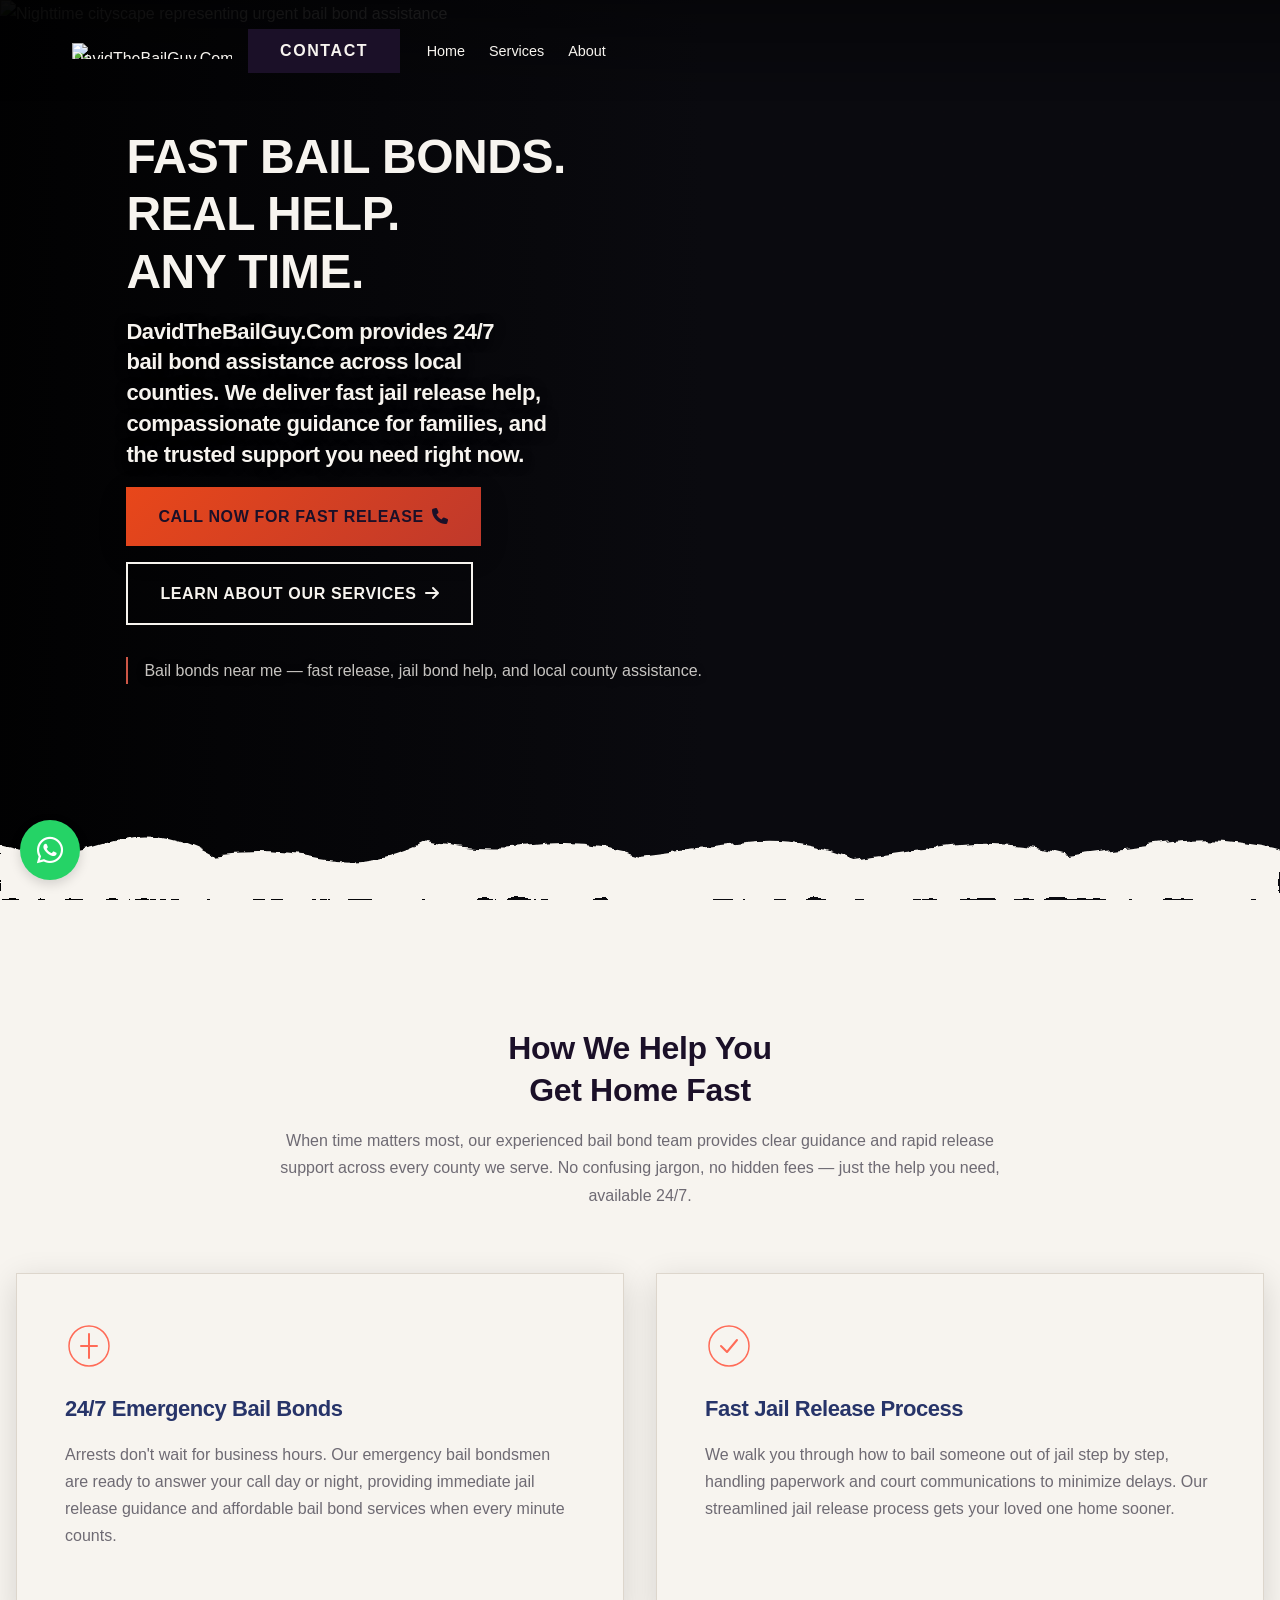
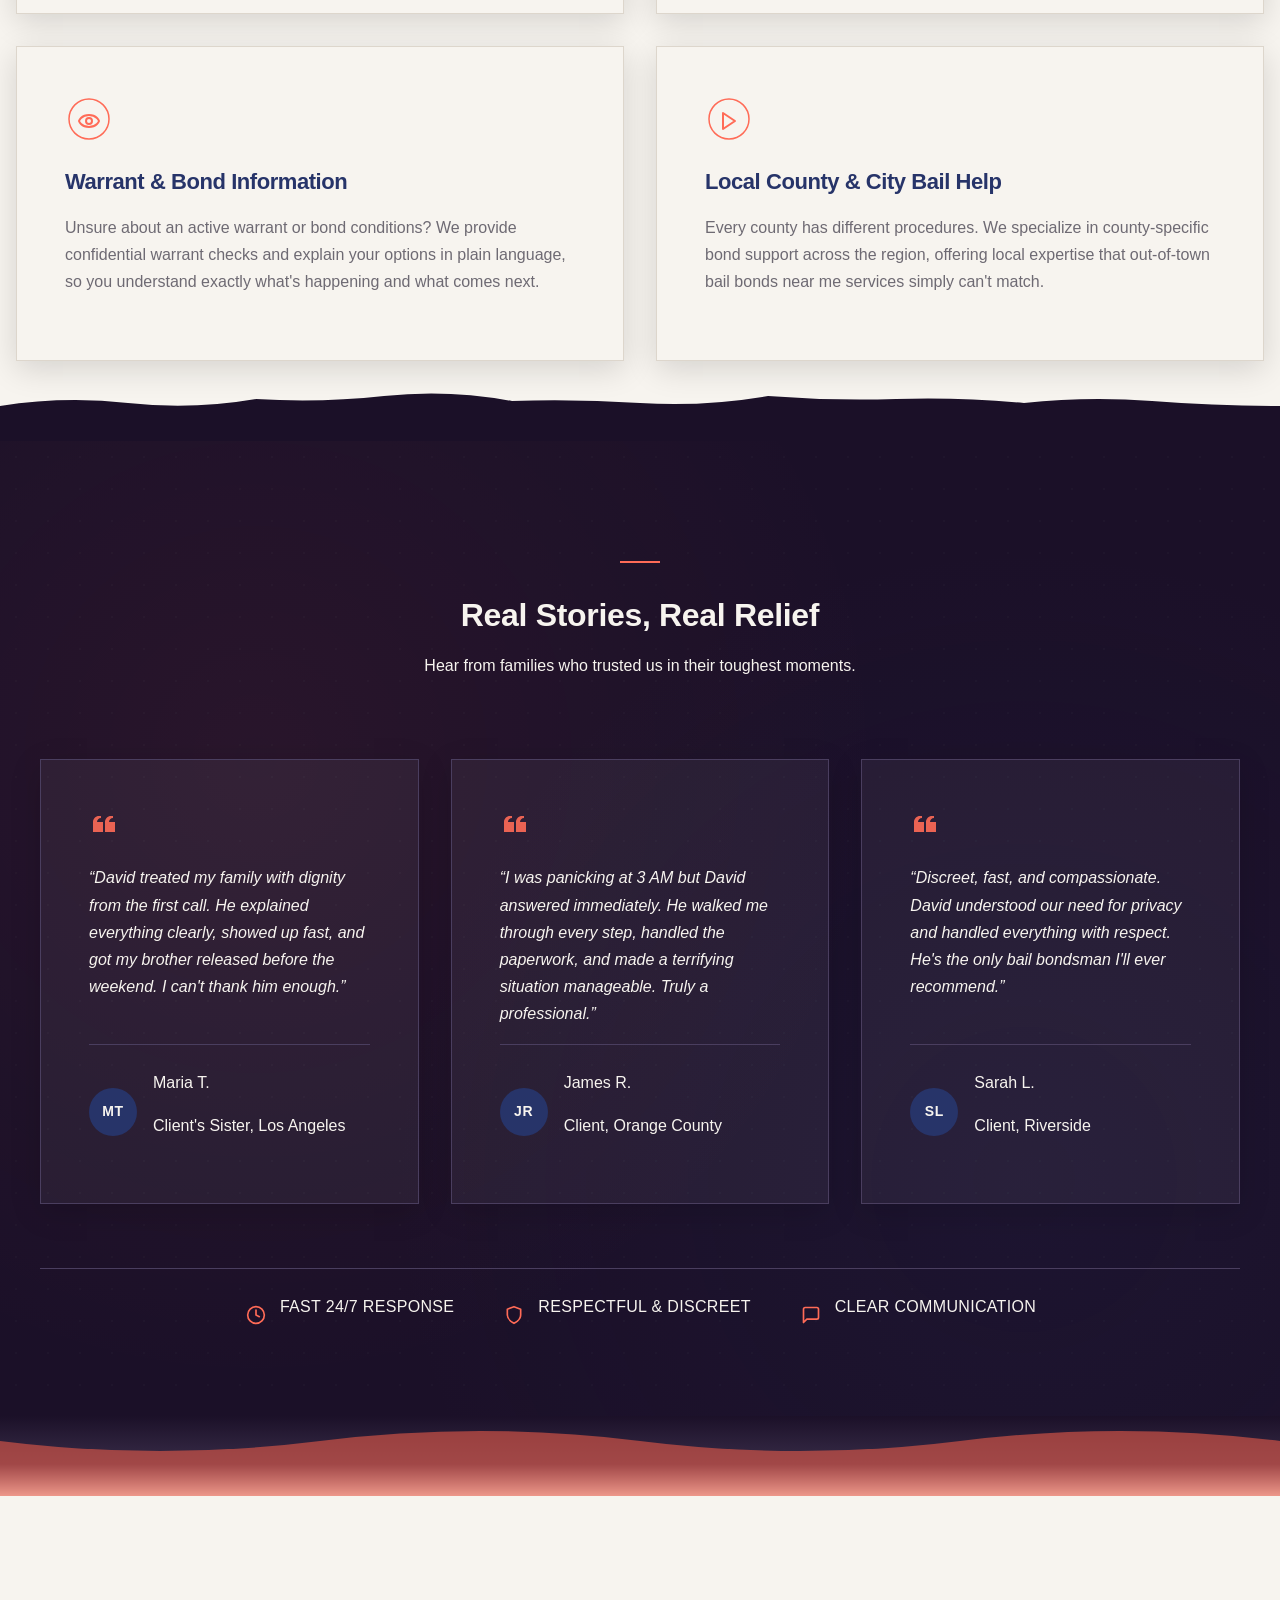
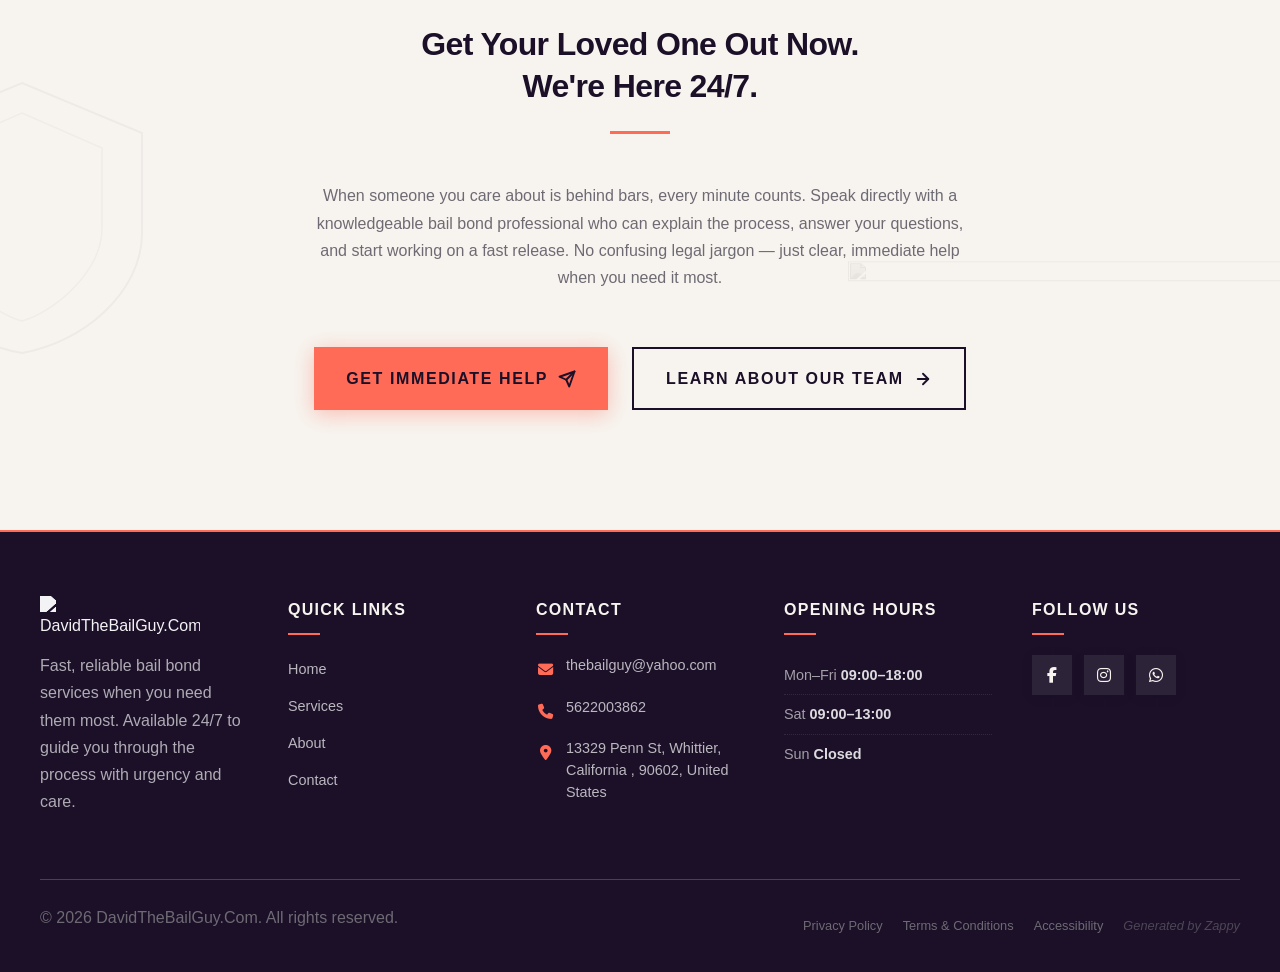
==== commit c90da7c5: "Background sync: Progressive GitHub Sync" ====
--- a/index.html
+++ b/index.html
@@ -344,7 +344,7 @@
 </head>
 <body>
 <a class="skip-link" href="#main">Skip to main content</a>
-  <nav class="navbar">   <button class="mobile-toggle" id="mobileToggle" aria-label="Menu">     <svg class="hamburger-icon" width="24" height="24" viewBox="0 0 24 24" fill="none">       <path d="M3 12h18M3 6h18M3 18h18" stroke="currentColor" stroke-width="2" stroke-linecap="round"></path>     </svg>     <svg class="close-icon" width="24" height="24" viewBox="0 0 24 24" fill="none" style="display: none;">       <path d="M18 6L6 18M6 6l12 12" stroke="currentColor" stroke-width="2" stroke-linecap="round"></path>     </svg>   </button>      <button class="phone-header-btn" data-phone="[business_phone]" aria-label="Call">     <svg width="20" height="20" viewBox="0 0 24 24" fill="currentColor">       <path d="M22 16.92v3a2 2 0 0 1-2.18 2 19.79 19.79 0 0 1-8.63-3.07 19.5 19.5 0 0 1-6-6 19.79 19.79 0 0 1-3.07-8.67A2 2 0 0 1 4.11 2h3a2 2 0 0 1 2 1.72 12.84 12.84 0 0 0 .7 2.81 2 2 0 0 1-.45 2.11L8.09 9.91a16 16 0 0 0 6 6l1.27-1.27a2 2 0 0 1 2.11-.45 12.84 12.84 0 0 0 2.81.7A2 2 0 0 1 22 16.92z"></path>     </svg>   </button>    <div class="nav-container">     <div class="nav-brand">       <a href="/" class="logo-link"><img class="logo" src="/assets/site-home-image-1.webp" alt="DavidTheBailGuy.Com"></a>     </div>          <ul class="nav-menu" id="navMenu"><li><a href="/">Home</a></li><li><a href="/services">Services</a></li><li><a href="/about">About</a></li></ul>          <div class="nav-cta-container">       <a href="/contact" class="nav-cta-btn">Contact</a>     </div>   </div> </nav>
+  <nav class="navbar">   <button class="mobile-toggle" id="mobileToggle" aria-label="Menu">     <svg class="hamburger-icon" width="24" height="24" viewBox="0 0 24 24" fill="none">       <path d="M3 12h18M3 6h18M3 18h18" stroke="currentColor" stroke-width="2" stroke-linecap="round"></path>     </svg>     <svg class="close-icon" width="24" height="24" viewBox="0 0 24 24" fill="none" style="display: none;">       <path d="M18 6L6 18M6 6l12 12" stroke="currentColor" stroke-width="2" stroke-linecap="round"></path>     </svg>   </button>      <button class="phone-header-btn" data-phone="5622003862" aria-label="Call">     <svg width="20" height="20" viewBox="0 0 24 24" fill="currentColor">       <path d="M22 16.92v3a2 2 0 0 1-2.18 2 19.79 19.79 0 0 1-8.63-3.07 19.5 19.5 0 0 1-6-6 19.79 19.79 0 0 1-3.07-8.67A2 2 0 0 1 4.11 2h3a2 2 0 0 1 2 1.72 12.84 12.84 0 0 0 .7 2.81 2 2 0 0 1-.45 2.11L8.09 9.91a16 16 0 0 0 6 6l1.27-1.27a2 2 0 0 1 2.11-.45 12.84 12.84 0 0 0 2.81.7A2 2 0 0 1 22 16.92z"></path>     </svg>   </button>    <div class="nav-container">     <div class="nav-brand">       <a href="/" class="logo-link"><img class="logo" src="/assets/site-home-image-1.webp" alt="DavidTheBailGuy.Com"></a>     </div>          <ul class="nav-menu" id="navMenu"><li><a href="/">Home</a></li><li><a href="/services">Services</a></li><li><a href="/about">About</a></li></ul>          <div class="nav-cta-container">       <a href="/contact" class="nav-cta-btn">Contact</a>     </div>   </div> </nav>
 <script>
 
 // Navbar Mobile Menu Toggle and Contrast Fix
@@ -769,7 +769,7 @@
         const phoneLinks = document.querySelectorAll('a[href^="tel:"]');
         const phoneNumber = phoneLinks.length > 0 
           ? phoneLinks[0].getAttribute('href').replace('tel:', '')
-          : '[business_phone]';
+          : '5622003862';
         
         window.location.href = 'tel:' + phoneNumber;
         console.log('[Navbar] Phone button clicked');
@@ -1065,14 +1065,14 @@
         <ul class="footer-contact">
           <li>
             <span class="contact-icon"><i class="fas fa-envelope"></i></span>
-            <span class="contact-text"><a href="mailto:[business_email]">[business_email]</a></span>
+            <span class="contact-text"><a href="mailto:thebailguy@yahoo.com">thebailguy@yahoo.com</a></span>
           </li>
           <li>
             <span class="contact-icon"><i class="fas fa-phone"></i></span>
-            <span class="contact-text"><a href="tel:[business_phone]">[business_phone]</a></span>
+            <span class="contact-text"><a href="tel:5622003862">5622003862</a></span>
           </li>
           <li><a href="/"><span class="contact-icon"><i class="fas fa-map-marker-alt"></i></span>
-            <span class="contact-text">[business_address]</span></a></li>
+            <span class="contact-text">13329 Penn St, Whittier, California , 90602, United States </span></a></li>
         </ul>
       </div>
 
